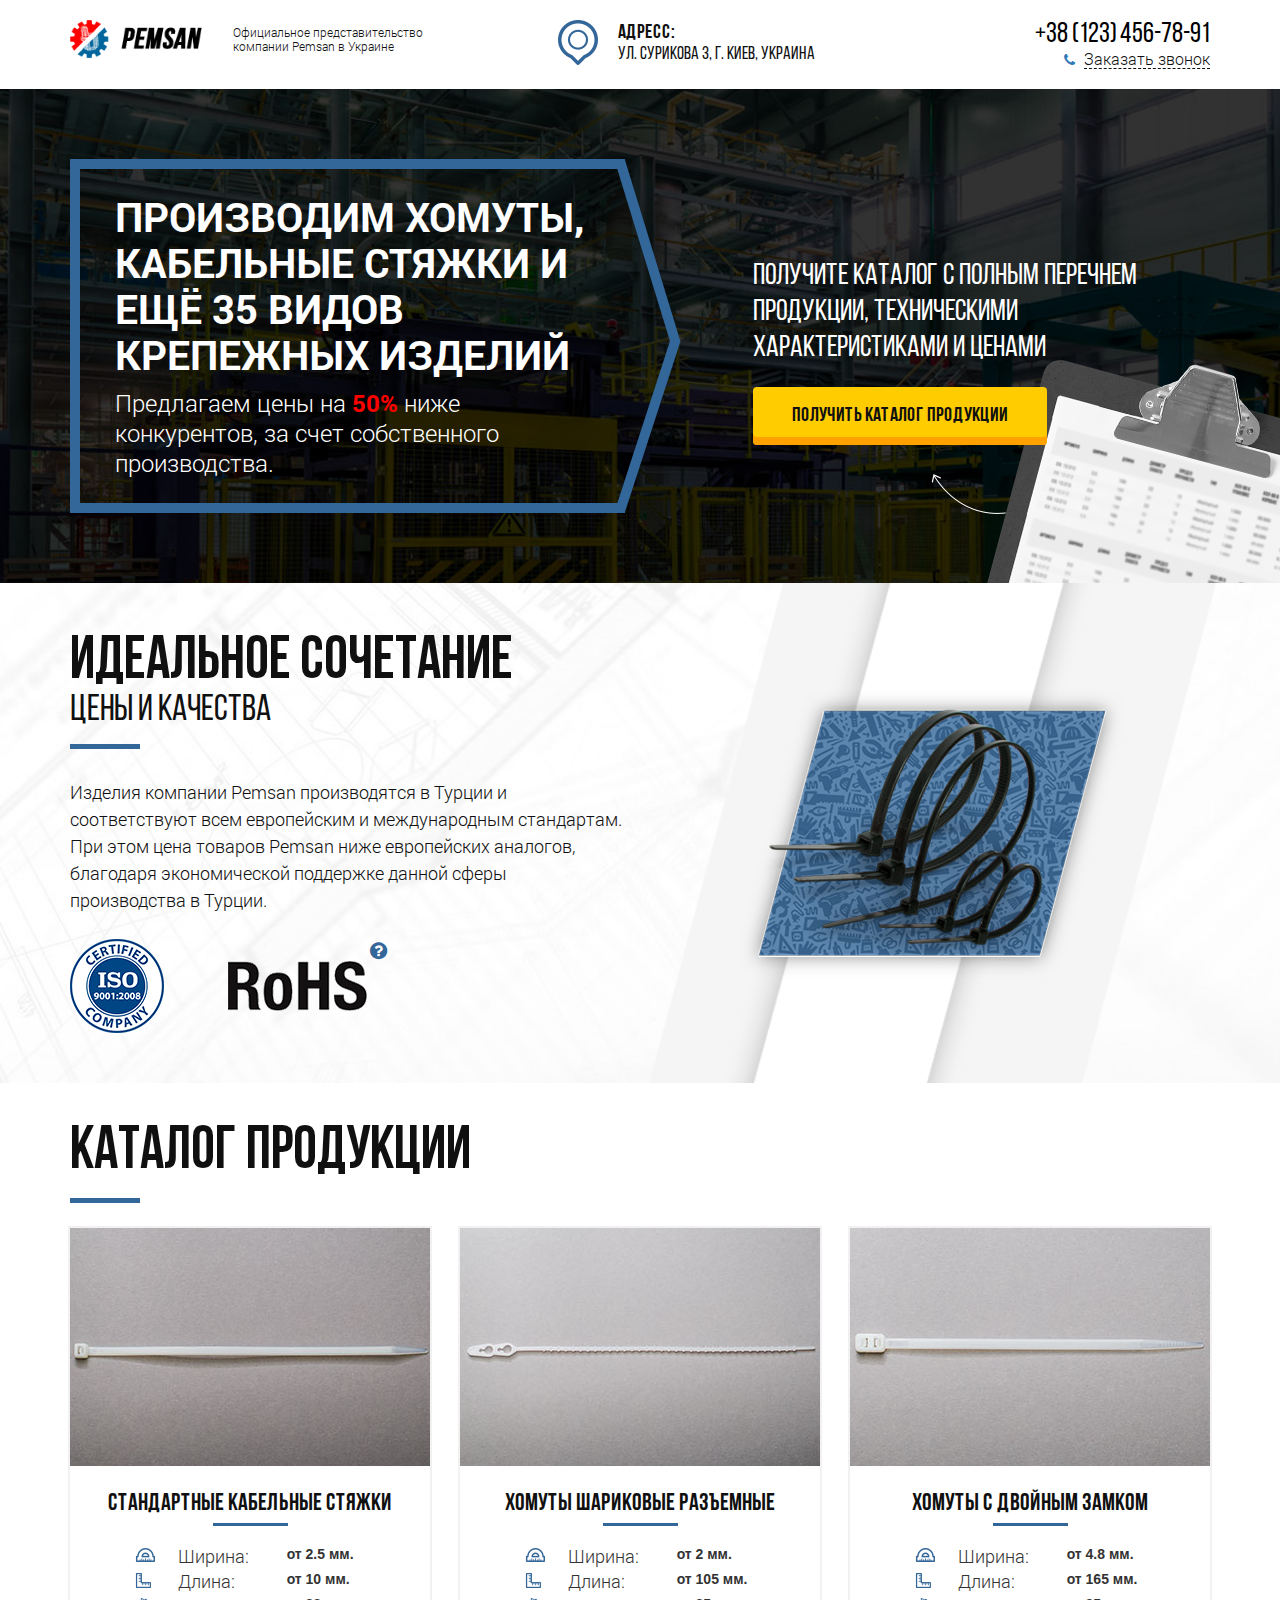
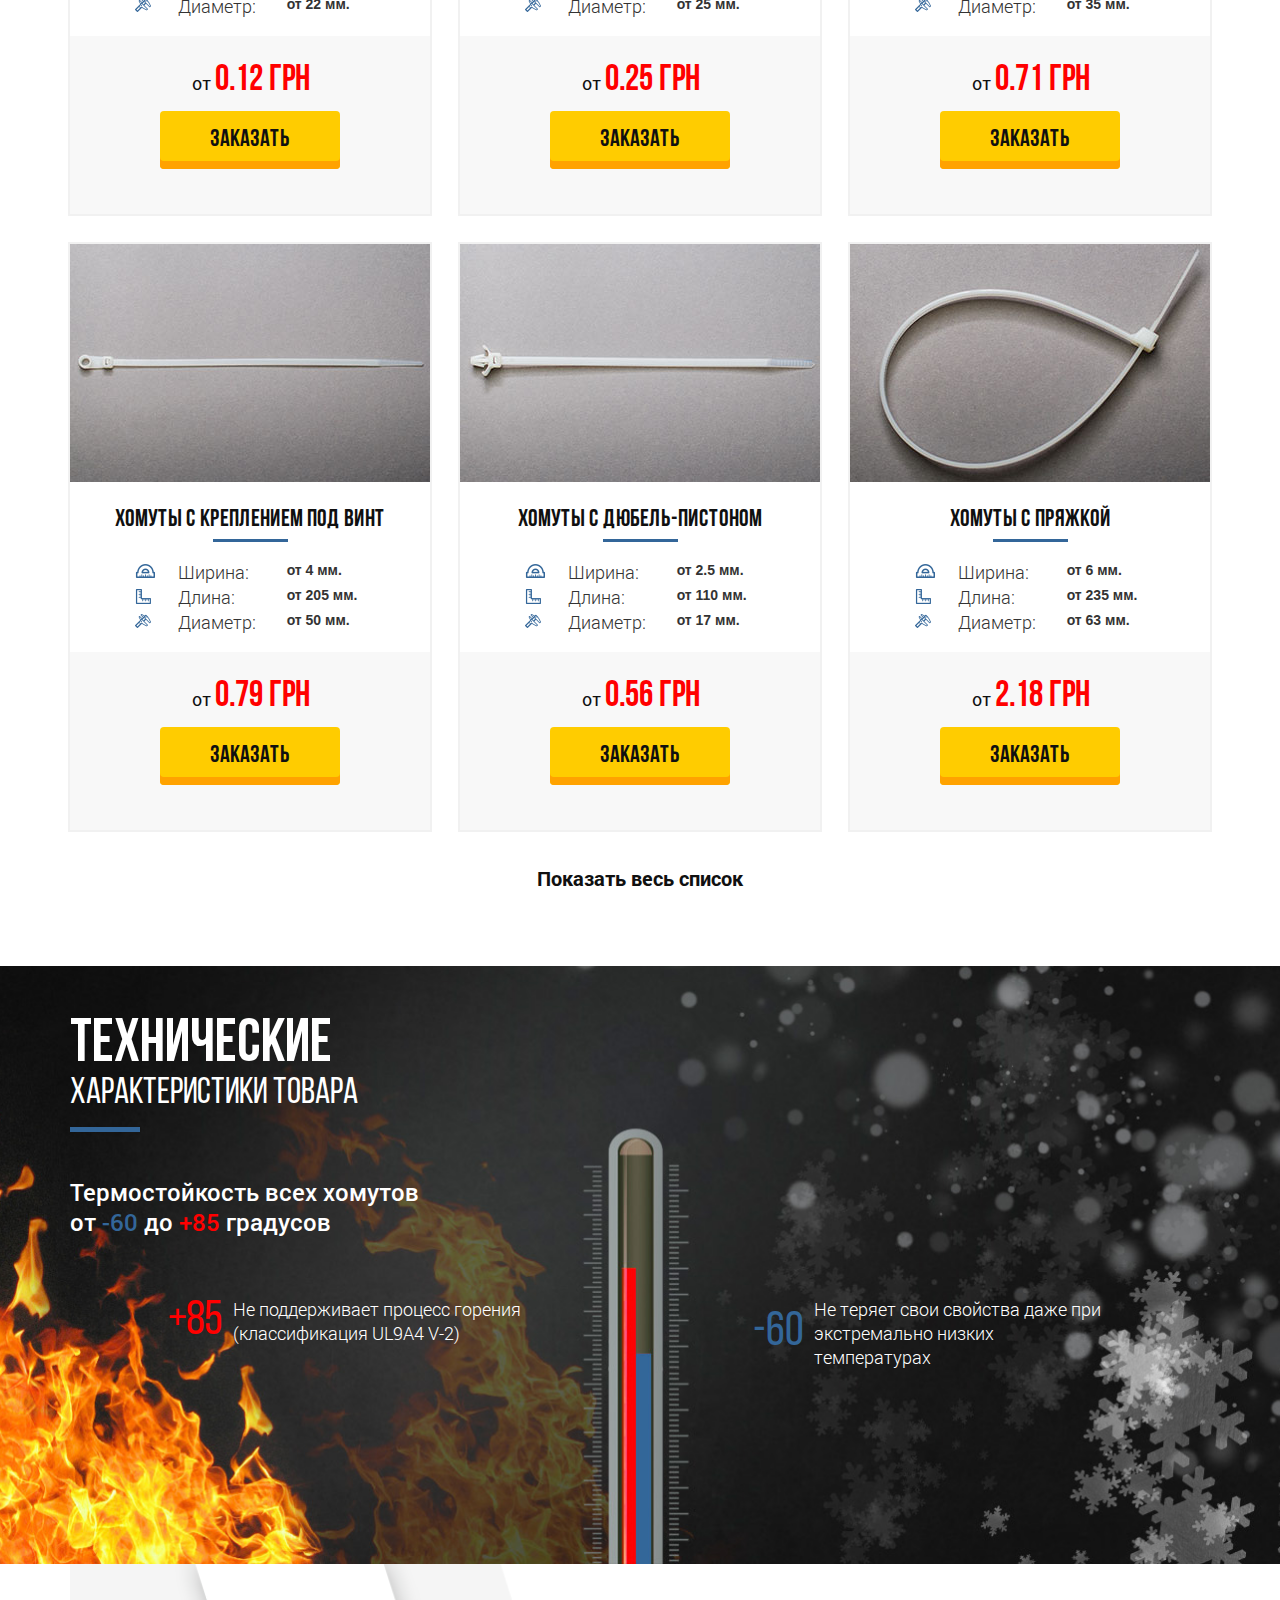
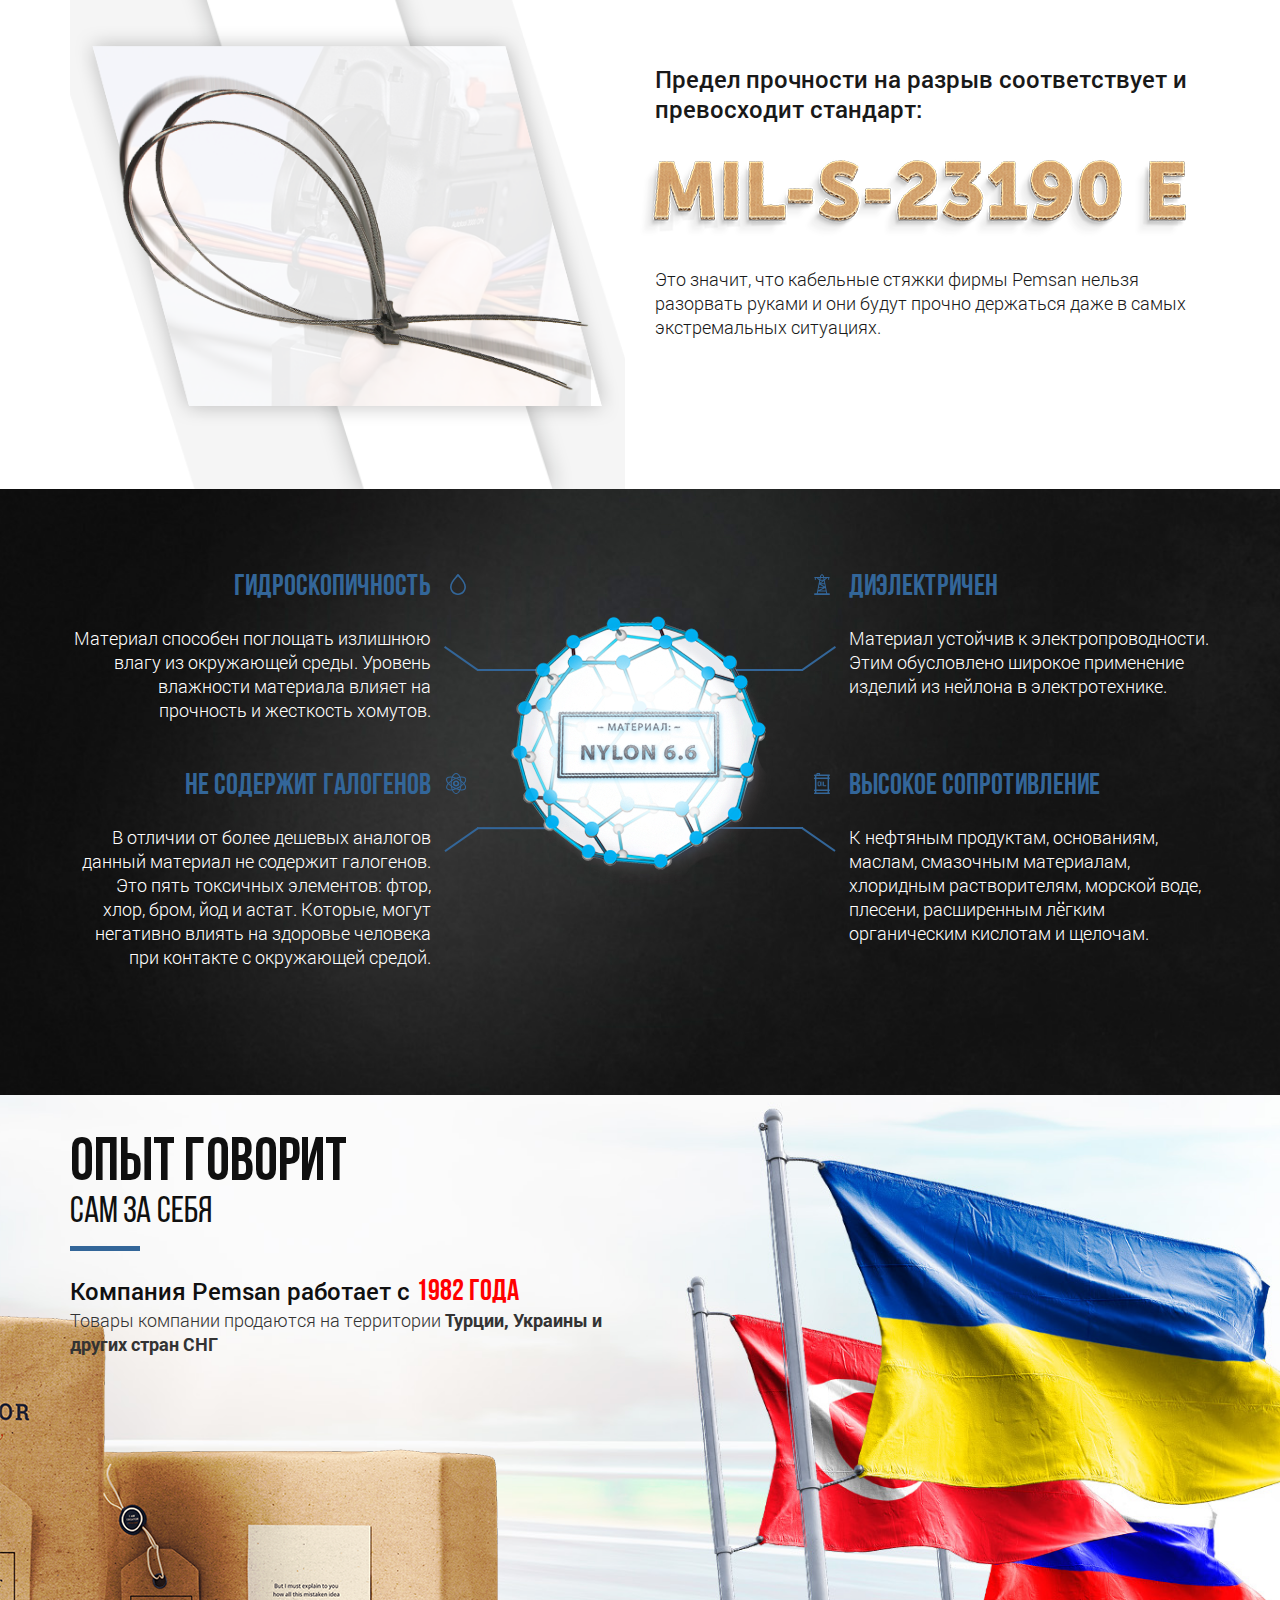
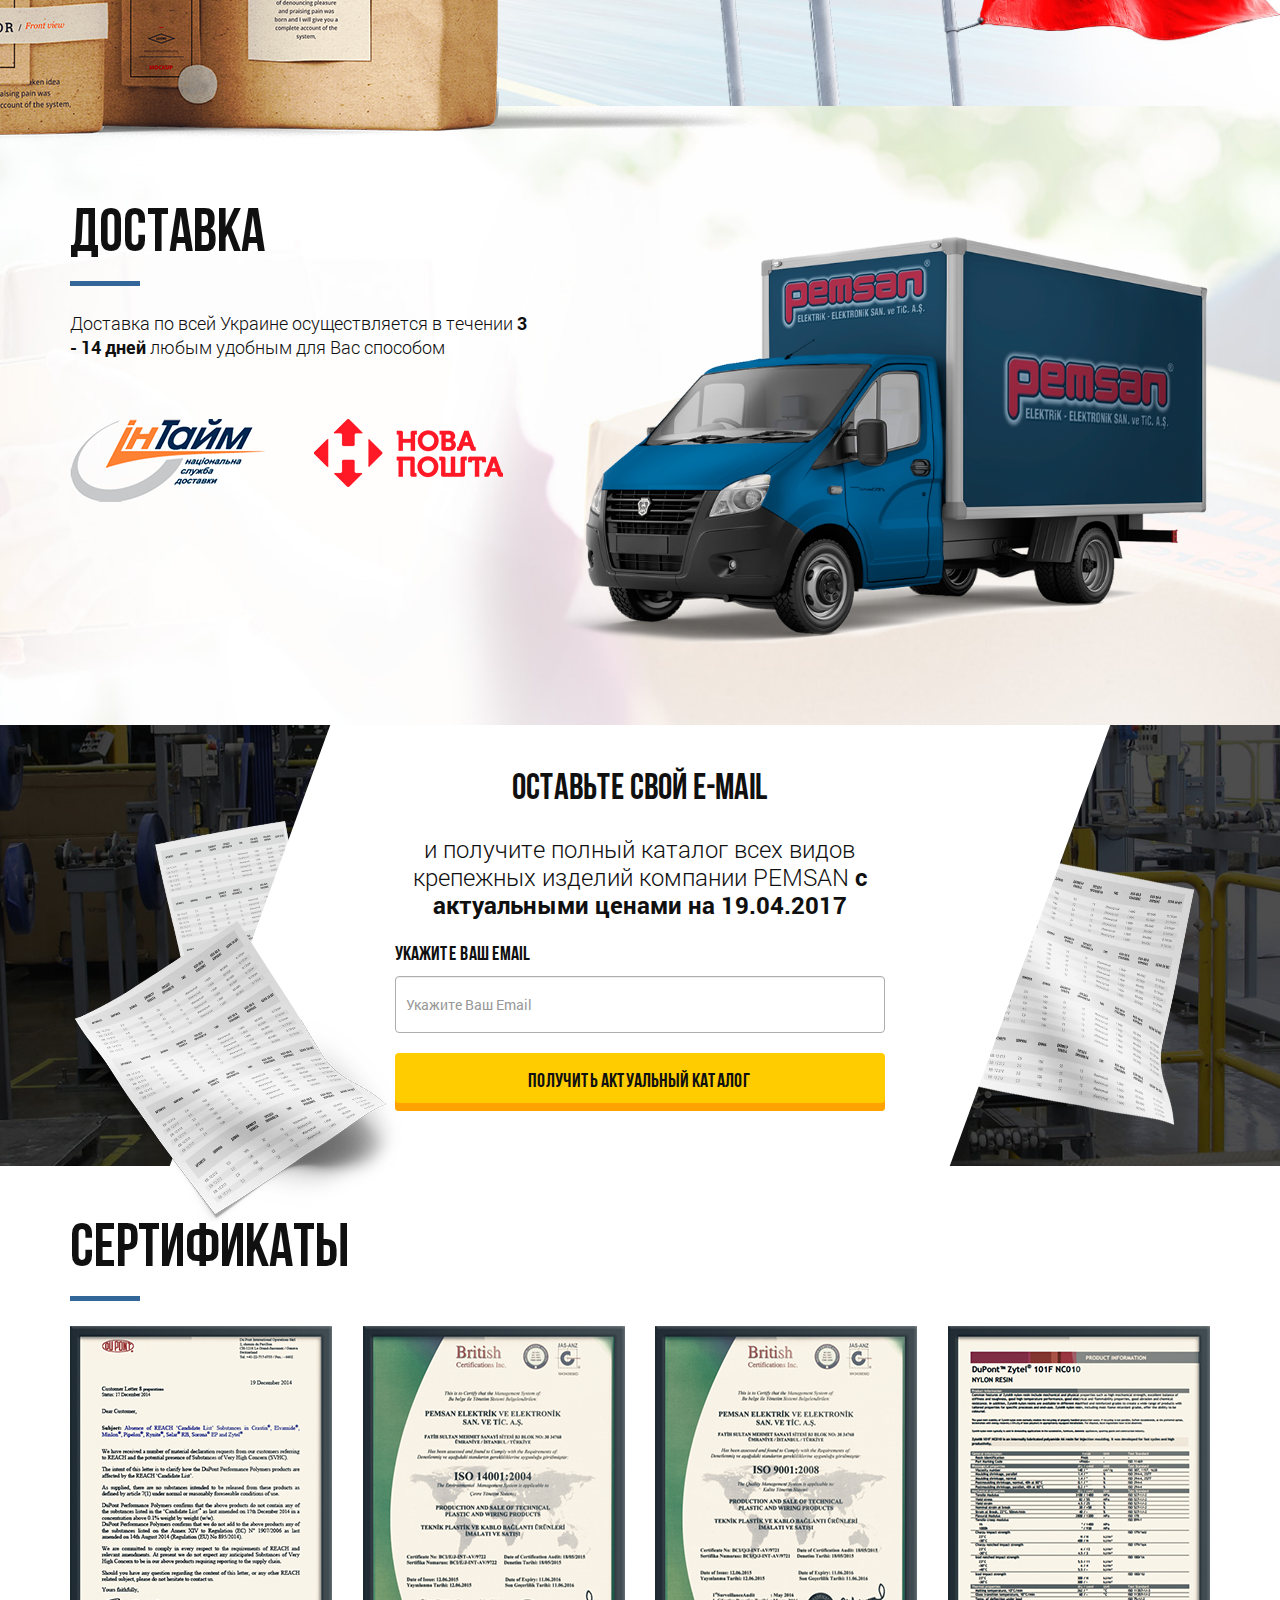
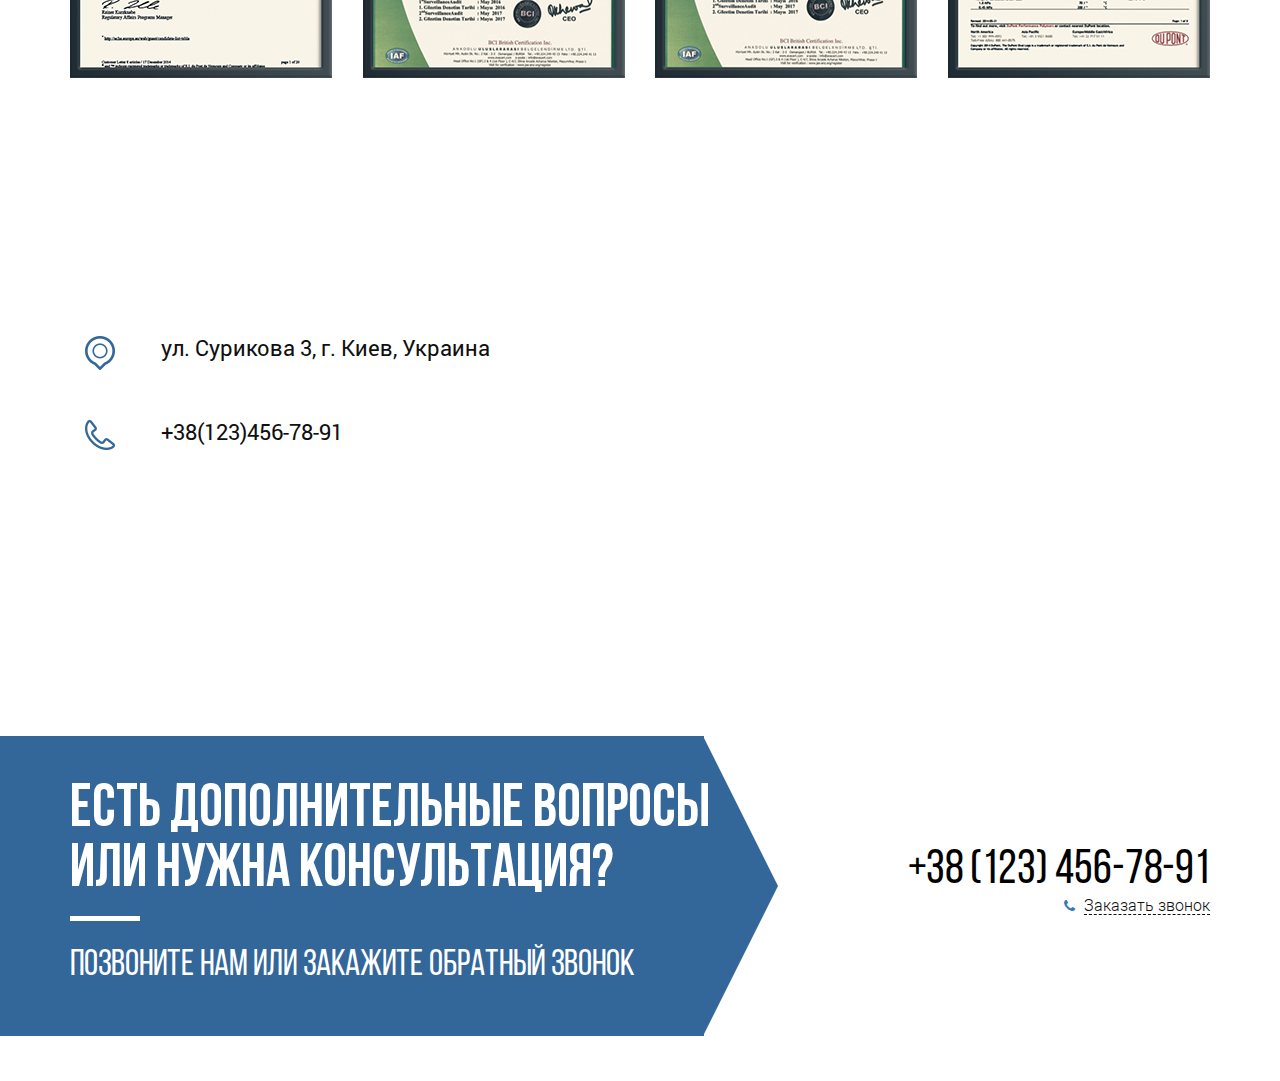
==== app/indexb.html @ 71c38c5b "map section" ====
<!DOCTYPE html>
<html lang="ru" prefix="og: http://ogp.me/ns#">
  <head>
    <title>Главная-б страница</title>
    <meta http-equiv="Content-Type" content="text/html;charset=utf-8"/>
    <!-- Meta SEO - Description, Keywords, Title-->
    <meta name="title" content="Главная-б страница"/>
    <meta name="description" content=""/>
    <meta name="keywords" content=""/>
    <!-- Multilanguage localization-->
    <link rel="alternate" href="/" hreflang="x-default"/>
    <!-- Mobile viewport optimization-->
    <meta name="viewport" content="width=device-width, initial-scale=1"/>
    <meta name="HandheldFriendly" content="true"/>
    <meta name="MobileOptimized" content="320"/>
    <!--[if IEMobile]><meta http-equiv='cleartype' content='on' /><![endif]-->
    <!-- Replace favicon.ico and apple-touch-icon.png-->
    <link rel="shortcut icon" type="image/png" href="img/logo/favicon.png">
    <link rel="apple-touch-icon" type="image/png" href="img/logo/favicon.png">
    <!-- Disables automatic  of possible phone numbers and address in Safari on iOS-->
    <meta name="format-detection" content="telephone=no"/>
    <meta name="format-detection" content="address=no"/>
    <!-- Microformats Open Graph-->
    <meta property="og:title" content="Site name"/>
    <meta property="og:site_name" content="Site name"/>
    <meta property="og:description" content="Описание сайта"/>
    <meta property="og:type" content="website"/>
    <meta property="og:locale" content="ru_RU"/>
    <meta property="og:image" content="/img/logo/microformat.pngmicroformat.png"/>
    <meta property="og:image:type" content="image/png"/>
    <meta property="og:url" content=""/>
    <!-- Microformats Twitter Cards-->
    <meta name="twitter:card" content="summary"/>
    <meta name="twitter:site" content="@flickr"/>
    <meta name="twitter:title" content="My Site"/>
    <meta name="twitter:description" content="My Site is cool"/>
    <meta name="twitter:image" content="/img/logo/microformat.png"/>
    <!-- build:css css/bundle.min.css-->
    <!-- Bootstrap CSS-->
    <link rel="stylesheet" href="css/fonts.css">
    <link rel="stylesheet" href="css/bootstrap.css">
    <!-- Font-Awesome CSS-->
    <link rel="stylesheet" href="css/font-awesome.css">
    <!-- Fancybox CSS-->
    <link rel="stylesheet" href="css/fancybox.css">
    <!-- Custom CSS -->
    <link rel="stylesheet" href="css/style.css">
    <!-- endbuild-->
    <!-- HTML5 Shim and Respond.js IE8 support of HTML5 elements and media queries-->
    <!-- WARNING: Respond.js doesn't work if you view the page via file://--><!--[if lt IE 9]>
<script src="https://oss.maxcdn.com/libs/html5shiv/3.7.2/html5shiv.min.js"></script>
<script src="https://oss.maxcdn.com/libs/respond.js/1.4.2/respond.min.js"></script>
<![endif]-->
  </head>
  <body class="body">
    <div class="wrapper">
      <nav class="navbar">
        <div class="container">
          <div class="row">
            <div class="col-xs-6 col-sm-4 col-md-5 col-lg-4">
              <div class="logo">
                <div class="row">
                  <div class="col-xs-12 col-md-5"><a class="logo__link" href=""> <img class="img-responsive logo__img" src="img/logo/logo.png" alt="Логотип"></a></div>
                  <div class="hidden-xs col-sm-12 col-md-7">    
                    <div class="logo__text">Официальное представительство компании Pemsan в Украине</div>
                  </div>
                </div>
              </div>
            </div>
            <div class="hidden-xs col-sm-4 col-md-4 col-lg-offset-1 text-center">       
              <div class="address">       <i class="ic ic--address"></i>
                <div class="address__info">
                  <div class="address__text">Адресс:</div>
                  <div class="address__subtext">ул. Сурикова 3, г. Киев, Украина</div>
                </div>
              </div>
            </div>
            <div class="col-xs-6 col-sm-3 text-right">
              <div class="contact"><a class="contact__link" href="tel:+381234567891"> 
                  <div class="contact__number">+38 (123) 456-78-91</div></a><a class="contact__btn" data-toggle="modal" data-target="#nav__modal"><i class="contact__icon fa fa-phone"></i>
                  <div class="contact__btn--text">Заказать звонок</div></a>
              </div>
            </div>
          </div>
        </div>
      </nav>
      <header class="header">
        <div class="container">
          <div class="row">
            <div class="col-xs-11 col-sm-6">
              <div class="title">
                <h1 class="title__heading">Производим хомуты, кабельные стяжки и ещё 35 видов крепежных изделий</h1>
                <h2 class="title__subheading">Предлагаем цены на <span class="title__subheading title__subheading--span">50%</span> ниже конкурентов, за счет собственного производства.</h2>
              </div>
            </div>
            <div class="col-xs-12 col-sm-5 col-sm-offset-1">
              <div class="header__form form header__form--b"><i class="ic ic__papka ic--papka-xs visible-xs"></i><i class="ic ic__papka ic--papka-sm hidden-xs"> </i><i class="ic ic__arrow ic--arrow-sm visible-sm"></i><i class="ic ic__arrow ic--arrow-md visible-md visible-lg"> </i>
                <div class="form__title">Получите каталог с полным перечнем продукции, техническими характеристиками и ценами</div>
                <div class="row">
                  <div class="col-xs-12 col-sm-10 col-md-8 text-left">  
                    <button class="btn button button--size" data-toggle="modal" data-target="#b__modal">Получить каталог продукции</button>
                  </div>
                </div>
              </div>
            </div>
          </div>
        </div>
      </header>
      <section class="intro">
        <div class="container">
          <div class="row">
            <div class="col-xs-12 col-sm-6 intro--height">
              <h2 class="heading intro__heading">Идеальное сочетание <span class="heading__span">цены и качества</span></h2>
              <div class="intro__text">Изделия компании Pemsan производятся в Турции и соответствуют всем европейским и международным стандартам. При этом цена товаров Pemsan ниже европейских аналогов, благодаря экономической поддержке данной сферы производства в Турции.</div>
              <div class="intro__group"><i class="ic ic--intro-1"></i>
                <div class="intro__icon"> <i class="ic ic--intro-2"> </i><i class="fa fa-question-circle intro__question"></i>
                  <div class="intro__answer">RoHS (англ. Restriction of Hazardous Substances) — директива, ограничивающая содержание вредных веществ, была принята Европейским союзом в феврале 2003 года</div>
                </div>
              </div>
            </div>
            <div class="col-xs-12 col-sm-6 intro__col intro--height"><img class="intro__img img-responsive" src="img/intro-img.png" alt="Стяжки"></div>
          </div>
        </div>
      </section>
      <section class="catalog">
        <div class="container">
          <div class="row">
            <div class="col-xs-12">
              <h2 class="heading catalog__heading">Каталог продукции</h2>
            </div>
          </div>
          <div class="row">
            <div class="col-xs-12 col-sm-6 col-md-4 catalog__col">
              <div class="product">
                <div class="product__photo"><img class="product__img img-responsive" src="img/product1.jpg" alt="Стандартные кабельные стяжки"></div>
                <div class="text-center product__content">
                  <div class="product__name">Стандартные кабельные стяжки</div>
                  <div class="product__option option">
                    <div class="option__item">
                      <div class="row">
                        <div class="col-xs-10 col-xs-offset-1 col-lg-8 col-lg-offset-2">
                          <div class="row">
                            <div class="col-xs-2"><i class="ic option__icon ic--protractor"></i></div>
                            <div class="col-xs-5">   <span class="option__text">Ширина:</span></div>
                            <div class="col-xs-5"> <b class="option__size">от 2.5 мм.</b></div>
                          </div>
                        </div>
                      </div>
                    </div>
                    <div class="option__item">
                      <div class="row">
                        <div class="col-xs-10 col-xs-offset-1 col-lg-8 col-lg-offset-2">
                          <div class="row">
                            <div class="col-xs-2"><i class="ic option__icon ic--angle"></i></div>
                            <div class="col-xs-5">   <span class="option__text">Длина:</span></div>
                            <div class="col-xs-5"> <b class="option__size">от 10 мм.</b></div>
                          </div>
                        </div>
                      </div>
                    </div>
                    <div class="option__item">
                      <div class="row">
                        <div class="col-xs-10 col-xs-offset-1 col-lg-8 col-lg-offset-2">
                          <div class="row">
                            <div class="col-xs-2"><i class="ic option__icon ic--trammel"></i></div>
                            <div class="col-xs-5">   <span class="option__text">Диаметр:</span></div>
                            <div class="col-xs-5"> <b class="option__size">от 22 мм.</b></div>
                          </div>
                        </div>
                      </div>
                    </div>
                  </div>
                  <div class="product__order">
                    <div class="product__price">от <span class="product__cost product__cost--price">0.12 грн</span></div>
                    <div class="product__btn-group">
                      <button class="btn button product__btn" data-toggle="modal" data-target="#modal__product_1">Заказать</button>
                    </div>
                  </div>
                </div>
              </div>
            </div>
            <div class="col-xs-12 col-sm-6 col-md-4 catalog__col">
              <div class="product">
                <div class="product__photo"><img class="product__img img-responsive" src="img/product2.jpg" alt="ХОМУТЫ ШАРИКОВЫЕ РАЗЪЕМНЫЕ"></div>
                <div class="text-center product__content">
                  <div class="product__name">ХОМУТЫ ШАРИКОВЫЕ РАЗЪЕМНЫЕ</div>
                  <div class="product__option option">
                    <div class="option__item">
                      <div class="row">
                        <div class="col-xs-10 col-xs-offset-1 col-lg-8 col-lg-offset-2">
                          <div class="row">
                            <div class="col-xs-2"><i class="ic option__icon ic--protractor"></i></div>
                            <div class="col-xs-5">   <span class="option__text">Ширина:</span></div>
                            <div class="col-xs-5"> <b class="option__size">от 2 мм.</b></div>
                          </div>
                        </div>
                      </div>
                    </div>
                    <div class="option__item">
                      <div class="row">
                        <div class="col-xs-10 col-xs-offset-1 col-lg-8 col-lg-offset-2">
                          <div class="row">
                            <div class="col-xs-2"><i class="ic option__icon ic--angle"></i></div>
                            <div class="col-xs-5">   <span class="option__text">Длина:</span></div>
                            <div class="col-xs-5"> <b class="option__size">от 105 мм.</b></div>
                          </div>
                        </div>
                      </div>
                    </div>
                    <div class="option__item">
                      <div class="row">
                        <div class="col-xs-10 col-xs-offset-1 col-lg-8 col-lg-offset-2">
                          <div class="row">
                            <div class="col-xs-2"><i class="ic option__icon ic--trammel"></i></div>
                            <div class="col-xs-5">   <span class="option__text">Диаметр:</span></div>
                            <div class="col-xs-5"> <b class="option__size">от 25 мм.</b></div>
                          </div>
                        </div>
                      </div>
                    </div>
                  </div>
                  <div class="product__order">
                    <div class="product__price">от <span class="product__cost product__cost--price">0.25 грн</span></div>
                    <div class="product__btn-group">
                      <button class="btn button product__btn" data-toggle="modal" data-target="#modal__product_2">Заказать</button>
                    </div>
                  </div>
                </div>
              </div>
            </div>
            <div class="col-xs-12 col-sm-6 col-md-4 catalog__col">
              <div class="product">
                <div class="product__photo"><img class="product__img img-responsive" src="img/product3.jpg" alt="Хомуты с двойным замком"></div>
                <div class="text-center product__content">
                  <div class="product__name">Хомуты с двойным замком</div>
                  <div class="product__option option">
                    <div class="option__item">
                      <div class="row">
                        <div class="col-xs-10 col-xs-offset-1 col-lg-8 col-lg-offset-2">
                          <div class="row">
                            <div class="col-xs-2"><i class="ic option__icon ic--protractor"></i></div>
                            <div class="col-xs-5">   <span class="option__text">Ширина:</span></div>
                            <div class="col-xs-5"> <b class="option__size">от 4.8 мм.</b></div>
                          </div>
                        </div>
                      </div>
                    </div>
                    <div class="option__item">
                      <div class="row">
                        <div class="col-xs-10 col-xs-offset-1 col-lg-8 col-lg-offset-2">
                          <div class="row">
                            <div class="col-xs-2"><i class="ic option__icon ic--angle"></i></div>
                            <div class="col-xs-5">   <span class="option__text">Длина:</span></div>
                            <div class="col-xs-5"> <b class="option__size">от 165 мм.</b></div>
                          </div>
                        </div>
                      </div>
                    </div>
                    <div class="option__item">
                      <div class="row">
                        <div class="col-xs-10 col-xs-offset-1 col-lg-8 col-lg-offset-2">
                          <div class="row">
                            <div class="col-xs-2"><i class="ic option__icon ic--trammel"></i></div>
                            <div class="col-xs-5">   <span class="option__text">Диаметр:</span></div>
                            <div class="col-xs-5"> <b class="option__size">от 35 мм.</b></div>
                          </div>
                        </div>
                      </div>
                    </div>
                  </div>
                  <div class="product__order">
                    <div class="product__price">от <span class="product__cost product__cost--price">0.71 грн</span></div>
                    <div class="product__btn-group">
                      <button class="btn button product__btn" data-toggle="modal" data-target="#modal__product_3">Заказать</button>
                    </div>
                  </div>
                </div>
              </div>
            </div>
            <div class="col-xs-12 col-sm-6 col-md-4 catalog__col">
              <div class="product">
                <div class="product__photo"><img class="product__img img-responsive" src="img/product4.jpg" alt="ХОМУТЫ С КРЕПЛЕНИЕМ ПОД ВИНТ"></div>
                <div class="text-center product__content">
                  <div class="product__name">ХОМУТЫ С КРЕПЛЕНИЕМ ПОД ВИНТ</div>
                  <div class="product__option option">
                    <div class="option__item">
                      <div class="row">
                        <div class="col-xs-10 col-xs-offset-1 col-lg-8 col-lg-offset-2">
                          <div class="row">
                            <div class="col-xs-2"><i class="ic option__icon ic--protractor"></i></div>
                            <div class="col-xs-5">   <span class="option__text">Ширина:</span></div>
                            <div class="col-xs-5"> <b class="option__size">от 4 мм.</b></div>
                          </div>
                        </div>
                      </div>
                    </div>
                    <div class="option__item">
                      <div class="row">
                        <div class="col-xs-10 col-xs-offset-1 col-lg-8 col-lg-offset-2">
                          <div class="row">
                            <div class="col-xs-2"><i class="ic option__icon ic--angle"></i></div>
                            <div class="col-xs-5">   <span class="option__text">Длина:</span></div>
                            <div class="col-xs-5"> <b class="option__size">от 205 мм.</b></div>
                          </div>
                        </div>
                      </div>
                    </div>
                    <div class="option__item">
                      <div class="row">
                        <div class="col-xs-10 col-xs-offset-1 col-lg-8 col-lg-offset-2">
                          <div class="row">
                            <div class="col-xs-2"><i class="ic option__icon ic--trammel"></i></div>
                            <div class="col-xs-5">   <span class="option__text">Диаметр:</span></div>
                            <div class="col-xs-5"> <b class="option__size">от 50 мм.</b></div>
                          </div>
                        </div>
                      </div>
                    </div>
                  </div>
                  <div class="product__order">
                    <div class="product__price">от <span class="product__cost product__cost--price">0.79 грн</span></div>
                    <div class="product__btn-group">
                      <button class="btn button product__btn" data-toggle="modal" data-target="#modal__product_4">Заказать</button>
                    </div>
                  </div>
                </div>
              </div>
            </div>
            <div class="col-xs-12 col-sm-6 col-md-4 catalog__col">
              <div class="product">
                <div class="product__photo"><img class="product__img img-responsive" src="img/product5.jpg" alt="ХОМУТЫ С ДЮБЕЛЬ-ПИСТОНОМ"></div>
                <div class="text-center product__content">
                  <div class="product__name">ХОМУТЫ С ДЮБЕЛЬ-ПИСТОНОМ</div>
                  <div class="product__option option">
                    <div class="option__item">
                      <div class="row">
                        <div class="col-xs-10 col-xs-offset-1 col-lg-8 col-lg-offset-2">
                          <div class="row">
                            <div class="col-xs-2"><i class="ic option__icon ic--protractor"></i></div>
                            <div class="col-xs-5">   <span class="option__text">Ширина:</span></div>
                            <div class="col-xs-5"> <b class="option__size">от 2.5 мм.</b></div>
                          </div>
                        </div>
                      </div>
                    </div>
                    <div class="option__item">
                      <div class="row">
                        <div class="col-xs-10 col-xs-offset-1 col-lg-8 col-lg-offset-2">
                          <div class="row">
                            <div class="col-xs-2"><i class="ic option__icon ic--angle"></i></div>
                            <div class="col-xs-5">   <span class="option__text">Длина:</span></div>
                            <div class="col-xs-5"> <b class="option__size">от 110 мм.</b></div>
                          </div>
                        </div>
                      </div>
                    </div>
                    <div class="option__item">
                      <div class="row">
                        <div class="col-xs-10 col-xs-offset-1 col-lg-8 col-lg-offset-2">
                          <div class="row">
                            <div class="col-xs-2"><i class="ic option__icon ic--trammel"></i></div>
                            <div class="col-xs-5">   <span class="option__text">Диаметр:</span></div>
                            <div class="col-xs-5"> <b class="option__size">от 17 мм.</b></div>
                          </div>
                        </div>
                      </div>
                    </div>
                  </div>
                  <div class="product__order">
                    <div class="product__price">от <span class="product__cost product__cost--price">0.56 грн</span></div>
                    <div class="product__btn-group">
                      <button class="btn button product__btn" data-toggle="modal" data-target="#modal__product_5">Заказать</button>
                    </div>
                  </div>
                </div>
              </div>
            </div>
            <div class="col-xs-12 col-sm-6 col-md-4 catalog__col">
              <div class="product">
                <div class="product__photo"><img class="product__img img-responsive" src="img/product6.jpg" alt="ХОМУТЫ С ПРЯЖКОЙ"></div>
                <div class="text-center product__content">
                  <div class="product__name">ХОМУТЫ С ПРЯЖКОЙ</div>
                  <div class="product__option option">
                    <div class="option__item">
                      <div class="row">
                        <div class="col-xs-10 col-xs-offset-1 col-lg-8 col-lg-offset-2">
                          <div class="row">
                            <div class="col-xs-2"><i class="ic option__icon ic--protractor"></i></div>
                            <div class="col-xs-5">   <span class="option__text">Ширина:</span></div>
                            <div class="col-xs-5"> <b class="option__size">от 6 мм.</b></div>
                          </div>
                        </div>
                      </div>
                    </div>
                    <div class="option__item">
                      <div class="row">
                        <div class="col-xs-10 col-xs-offset-1 col-lg-8 col-lg-offset-2">
                          <div class="row">
                            <div class="col-xs-2"><i class="ic option__icon ic--angle"></i></div>
                            <div class="col-xs-5">   <span class="option__text">Длина:</span></div>
                            <div class="col-xs-5"> <b class="option__size">от 235 мм.</b></div>
                          </div>
                        </div>
                      </div>
                    </div>
                    <div class="option__item">
                      <div class="row">
                        <div class="col-xs-10 col-xs-offset-1 col-lg-8 col-lg-offset-2">
                          <div class="row">
                            <div class="col-xs-2"><i class="ic option__icon ic--trammel"></i></div>
                            <div class="col-xs-5">   <span class="option__text">Диаметр:</span></div>
                            <div class="col-xs-5"> <b class="option__size">от 63 мм.</b></div>
                          </div>
                        </div>
                      </div>
                    </div>
                  </div>
                  <div class="product__order">
                    <div class="product__price">от <span class="product__cost product__cost--price">2.18 грн</span></div>
                    <div class="product__btn-group">
                      <button class="btn button product__btn" data-toggle="modal" data-target="#modal__product_6">Заказать</button>
                    </div>
                  </div>
                </div>
              </div>
            </div>
            <div class="col-xs-12 text-center"><a class="btn button__show">Показать весь список</a></div>
            <div class="col-xs-12 col-sm-6 col-md-4 catalog__col">
              <div class="product">
                <div class="product__photo"><img class="product__img img-responsive" src="img/product7.jpg" alt="СТЯЖКА ПЛАСТИКОВАЯ (ТВИСТ)"></div>
                <div class="text-center product__content">
                  <div class="product__name">СТЯЖКА ПЛАСТИКОВАЯ (ТВИСТ)</div>
                  <div class="product__option option">
                    <div class="option__item">
                      <div class="row">
                        <div class="col-xs-10 col-xs-offset-1 col-lg-8 col-lg-offset-2">
                          <div class="row">
                            <div class="col-xs-2"><i class="ic option__icon ic--protractor"></i></div>
                            <div class="col-xs-5">   <span class="option__text">Ширина:</span></div>
                            <div class="col-xs-5"> <b class="option__size">от 8.5 мм.</b></div>
                          </div>
                        </div>
                      </div>
                    </div>
                    <div class="option__item">
                      <div class="row">
                        <div class="col-xs-10 col-xs-offset-1 col-lg-8 col-lg-offset-2">
                          <div class="row">
                            <div class="col-xs-2"><i class="ic option__icon ic--angle"></i></div>
                            <div class="col-xs-5">   <span class="option__text">Длина:</span></div>
                            <div class="col-xs-5"> <b class="option__size">от 21 мм.</b></div>
                          </div>
                        </div>
                      </div>
                    </div>
                    <div class="option__item">
                      <div class="row">
                        <div class="col-xs-10 col-xs-offset-1 col-lg-8 col-lg-offset-2">
                          <div class="row">
                            <div class="col-xs-2"><i class="ic option__icon ic--trammel"></i></div>
                            <div class="col-xs-5">   <span class="option__text">Диаметр:</span></div>
                            <div class="col-xs-5"> <b class="option__size">от 4.5 мм.</b></div>
                          </div>
                        </div>
                      </div>
                    </div>
                  </div>
                  <div class="product__order">
                    <div class="product__price">от <span class="product__cost product__cost--price">0.82 грн</span></div>
                    <div class="product__btn-group">
                      <button class="btn button product__btn" data-toggle="modal" data-target="#modal__product_7">Заказать</button>
                    </div>
                  </div>
                </div>
              </div>
            </div>
            <div class="col-xs-12 col-sm-6 col-md-4 catalog__col">
              <div class="product">
                <div class="product__photo"><img class="product__img img-responsive" src="img/product8.jpg" alt="СТЯЖКА ПЛАСТИКОВАЯ (ТВИСТ)"></div>
                <div class="text-center product__content">
                  <div class="product__name">СТЯЖКА ПЛАСТИКОВАЯ (ТВИСТ)</div>
                  <div class="product__option option">
                    <div class="option__item">
                      <div class="row">
                        <div class="col-xs-10 col-xs-offset-1 col-lg-8 col-lg-offset-2">
                          <div class="row">
                            <div class="col-xs-2"><i class="ic option__icon ic--protractor"></i></div>
                            <div class="col-xs-5">   <span class="option__text">Ширина:</span></div>
                            <div class="col-xs-5"> <b class="option__size">от 28 мм.</b></div>
                          </div>
                        </div>
                      </div>
                    </div>
                    <div class="option__item">
                      <div class="row">
                        <div class="col-xs-10 col-xs-offset-1 col-lg-8 col-lg-offset-2">
                          <div class="row">
                            <div class="col-xs-2"><i class="ic option__icon ic--angle"></i></div>
                            <div class="col-xs-5">   <span class="option__text">Длина:</span></div>
                            <div class="col-xs-5"> <b class="option__size">от 10 мм.</b></div>
                          </div>
                        </div>
                      </div>
                    </div>
                    <div class="option__item">
                      <div class="row">
                        <div class="col-xs-10 col-xs-offset-1 col-lg-8 col-lg-offset-2">
                          <div class="row">
                            <div class="col-xs-2"><i class="ic option__icon ic--trammel"></i></div>
                            <div class="col-xs-5">   <span class="option__text">Диаметр:</span></div>
                            <div class="col-xs-5"> <b class="option__size">от 4.8 мм.</b></div>
                          </div>
                        </div>
                      </div>
                    </div>
                  </div>
                  <div class="product__order">
                    <div class="product__price">от <span class="product__cost product__cost--price">1.71 грн</span></div>
                    <div class="product__btn-group">
                      <button class="btn button product__btn" data-toggle="modal" data-target="#modal__product_8">Заказать</button>
                    </div>
                  </div>
                </div>
              </div>
            </div>
            <div class="col-xs-12 col-sm-6 col-md-4 catalog__col">
              <div class="product">
                <div class="product__photo"><img class="product__img img-responsive" src="img/product9.jpg" alt="ДЕРЖАТЕЛЬ ХОМУТОВ"></div>
                <div class="text-center product__content">
                  <div class="product__name">ДЕРЖАТЕЛЬ ХОМУТОВ</div>
                  <div class="product__option option">
                    <div class="option__item">
                      <div class="row">
                        <div class="col-xs-10 col-xs-offset-1 col-lg-8 col-lg-offset-2">
                          <div class="row">
                            <div class="col-xs-2"><i class="ic option__icon ic--protractor"></i></div>
                            <div class="col-xs-5">   <span class="option__text">Ширина:</span></div>
                            <div class="col-xs-5"> <b class="option__size">от 9.6 мм.</b></div>
                          </div>
                        </div>
                      </div>
                    </div>
                    <div class="option__item">
                      <div class="row">
                        <div class="col-xs-10 col-xs-offset-1 col-lg-8 col-lg-offset-2">
                          <div class="row">
                            <div class="col-xs-2"><i class="ic option__icon ic--angle"></i></div>
                            <div class="col-xs-5">   <span class="option__text">Длина:</span></div>
                            <div class="col-xs-5"> <b class="option__size">от 42.8 мм.</b></div>
                          </div>
                        </div>
                      </div>
                    </div>
                    <div class="option__item">
                      <div class="row">
                        <div class="col-xs-10 col-xs-offset-1 col-lg-8 col-lg-offset-2">
                          <div class="row">
                            <div class="col-xs-2"><i class="ic option__icon ic--trammel"></i></div>
                            <div class="col-xs-5">   <span class="option__text">Диаметр:</span></div>
                            <div class="col-xs-5"> <b class="option__size">от 22 мм.</b></div>
                          </div>
                        </div>
                      </div>
                    </div>
                  </div>
                  <div class="product__order">
                    <div class="product__price">от <span class="product__cost product__cost--price">0.65 грн</span></div>
                    <div class="product__btn-group">
                      <button class="btn button product__btn" data-toggle="modal" data-target="#modal__product_9">Заказать</button>
                    </div>
                  </div>
                </div>
              </div>
            </div>
            <div class="col-xs-12 col-sm-6 col-md-4 catalog__col">
              <div class="product">
                <div class="product__photo"><img class="product__img img-responsive" src="img/product10.jpg" alt="ДЕРЖАТЕЛЬ С ДЮБЕЛЬ-ПИСТОНОМ"></div>
                <div class="text-center product__content">
                  <div class="product__name">ДЕРЖАТЕЛЬ С ДЮБЕЛЬ-ПИСТОНОМ</div>
                  <div class="product__option option">
                    <div class="option__item">
                      <div class="row">
                        <div class="col-xs-10 col-xs-offset-1 col-lg-8 col-lg-offset-2">
                          <div class="row">
                            <div class="col-xs-2"><i class="ic option__icon ic--protractor"></i></div>
                            <div class="col-xs-5">   <span class="option__text">Ширина:</span></div>
                            <div class="col-xs-5"> <b class="option__size">от 15.2 мм.</b></div>
                          </div>
                        </div>
                      </div>
                    </div>
                    <div class="option__item">
                      <div class="row">
                        <div class="col-xs-10 col-xs-offset-1 col-lg-8 col-lg-offset-2">
                          <div class="row">
                            <div class="col-xs-2"><i class="ic option__icon ic--angle"></i></div>
                            <div class="col-xs-5">   <span class="option__text">Длина:</span></div>
                            <div class="col-xs-5"> <b class="option__size">от 20 мм.</b></div>
                          </div>
                        </div>
                      </div>
                    </div>
                    <div class="option__item">
                      <div class="row">
                        <div class="col-xs-10 col-xs-offset-1 col-lg-8 col-lg-offset-2">
                          <div class="row">
                            <div class="col-xs-2"><i class="ic option__icon ic--trammel"></i></div>
                            <div class="col-xs-5">   <span class="option__text">Диаметр:</span></div>
                            <div class="col-xs-5"> <b class="option__size">от 22 мм.</b></div>
                          </div>
                        </div>
                      </div>
                    </div>
                  </div>
                  <div class="product__order">
                    <div class="product__price">от <span class="product__cost product__cost--price">0.74 грн</span></div>
                    <div class="product__btn-group">
                      <button class="btn button product__btn" data-toggle="modal" data-target="#modal__product_10">Заказать</button>
                    </div>
                  </div>
                </div>
              </div>
            </div>
            <div class="col-xs-12 col-sm-6 col-md-4 catalog__col">
              <div class="product">
                <div class="product__photo"><img class="product__img img-responsive" src="img/product11.jpg" alt="ДЮБЕЛЬ-ПИСТОНЫ ПОД СТЯЖКИ"></div>
                <div class="text-center product__content">
                  <div class="product__name">ДЮБЕЛЬ-ПИСТОНЫ ПОД СТЯЖКИ</div>
                  <div class="product__option option">
                    <div class="option__item">
                      <div class="row">
                        <div class="col-xs-10 col-xs-offset-1 col-lg-8 col-lg-offset-2">
                          <div class="row">
                            <div class="col-xs-2"><i class="ic option__icon ic--protractor"></i></div>
                            <div class="col-xs-5">   <span class="option__text">Ширина:</span></div>
                            <div class="col-xs-5"> <b class="option__size">от 17.8 мм.</b></div>
                          </div>
                        </div>
                      </div>
                    </div>
                    <div class="option__item">
                      <div class="row">
                        <div class="col-xs-10 col-xs-offset-1 col-lg-8 col-lg-offset-2">
                          <div class="row">
                            <div class="col-xs-2"><i class="ic option__icon ic--angle"></i></div>
                            <div class="col-xs-5">   <span class="option__text">Длина:</span></div>
                            <div class="col-xs-5"> <b class="option__size">от 16.3 мм.</b></div>
                          </div>
                        </div>
                      </div>
                    </div>
                    <div class="option__item">
                      <div class="row">
                        <div class="col-xs-10 col-xs-offset-1 col-lg-8 col-lg-offset-2">
                          <div class="row">
                            <div class="col-xs-2"><i class="ic option__icon ic--trammel"></i></div>
                            <div class="col-xs-5">   <span class="option__text">Диаметр:</span></div>
                            <div class="col-xs-5"> <b class="option__size">от 4.8 мм.</b></div>
                          </div>
                        </div>
                      </div>
                    </div>
                  </div>
                  <div class="product__order">
                    <div class="product__price">от <span class="product__cost product__cost--price">0.74 грн</span></div>
                    <div class="product__btn-group">
                      <button class="btn button product__btn" data-toggle="modal" data-target="#modal__product_11">Заказать</button>
                    </div>
                  </div>
                </div>
              </div>
            </div>
            <div class="col-xs-12 col-sm-6 col-md-4 catalog__col">
              <div class="product">
                <div class="product__photo"><img class="product__img img-responsive" src="img/product12.jpg" alt="ДЕРЖАТЕЛЬ МОНТАЖНОЙ ПЛАТЫ"></div>
                <div class="text-center product__content">
                  <div class="product__name">ДЕРЖАТЕЛЬ МОНТАЖНОЙ ПЛАТЫ</div>
                  <div class="product__option option">
                    <div class="option__item">
                      <div class="row">
                        <div class="col-xs-10 col-xs-offset-1 col-lg-8 col-lg-offset-2">
                          <div class="row">
                            <div class="col-xs-2"><i class="ic option__icon ic--protractor"></i></div>
                            <div class="col-xs-5">   <span class="option__text">Ширина:</span></div>
                            <div class="col-xs-5"> <b class="option__size">от 15 мм.</b></div>
                          </div>
                        </div>
                      </div>
                    </div>
                    <div class="option__item">
                      <div class="row">
                        <div class="col-xs-10 col-xs-offset-1 col-lg-8 col-lg-offset-2">
                          <div class="row">
                            <div class="col-xs-2"><i class="ic option__icon ic--angle"></i></div>
                            <div class="col-xs-5">   <span class="option__text">Длина:</span></div>
                            <div class="col-xs-5"> <b class="option__size">от 24.5 мм.</b></div>
                          </div>
                        </div>
                      </div>
                    </div>
                    <div class="option__item">
                      <div class="row">
                        <div class="col-xs-10 col-xs-offset-1 col-lg-8 col-lg-offset-2">
                          <div class="row">
                            <div class="col-xs-2"><i class="ic option__icon ic--trammel"></i></div>
                            <div class="col-xs-5">   <span class="option__text">Диаметр:</span></div>
                            <div class="col-xs-5"> <b class="option__size">от 4 мм.</b></div>
                          </div>
                        </div>
                      </div>
                    </div>
                  </div>
                  <div class="product__order">
                    <div class="product__price">от <span class="product__cost product__cost--price">1.06 грн</span></div>
                    <div class="product__btn-group">
                      <button class="btn button product__btn" data-toggle="modal" data-target="#modal__product_12">Заказать</button>
                    </div>
                  </div>
                </div>
              </div>
            </div>
            <div class="col-xs-12 col-sm-6 col-md-4 catalog__col">
              <div class="product">
                <div class="product__photo"><img class="product__img img-responsive" src="img/product13.jpg" alt="ПЛОЩАДКИ ДЛЯ КРЕПЛЕНИЯ СТЯЖЕК"></div>
                <div class="text-center product__content">
                  <div class="product__name">ПЛОЩАДКИ ДЛЯ КРЕПЛЕНИЯ СТЯЖЕК</div>
                  <div class="product__option option">
                    <div class="option__item">
                      <div class="row">
                        <div class="col-xs-10 col-xs-offset-1 col-lg-8 col-lg-offset-2">
                          <div class="row">
                            <div class="col-xs-2"><i class="ic option__icon ic--protractor"></i></div>
                            <div class="col-xs-5">   <span class="option__text">Ширина:</span></div>
                            <div class="col-xs-5"> <b class="option__size">от 20 мм.</b></div>
                          </div>
                        </div>
                      </div>
                    </div>
                    <div class="option__item">
                      <div class="row">
                        <div class="col-xs-10 col-xs-offset-1 col-lg-8 col-lg-offset-2">
                          <div class="row">
                            <div class="col-xs-2"><i class="ic option__icon ic--angle"></i></div>
                            <div class="col-xs-5">   <span class="option__text">Длина:</span></div>
                            <div class="col-xs-5"> <b class="option__size">от 20 мм.</b></div>
                          </div>
                        </div>
                      </div>
                    </div>
                    <div class="option__item">
                      <div class="row">
                        <div class="col-xs-10 col-xs-offset-1 col-lg-8 col-lg-offset-2">
                          <div class="row">
                            <div class="col-xs-2"><i class="ic option__icon ic--trammel"></i></div>
                            <div class="col-xs-5">   <span class="option__text">Диаметр:</span></div>
                            <div class="col-xs-5"> <b class="option__size">от 3.2 мм.</b></div>
                          </div>
                        </div>
                      </div>
                    </div>
                  </div>
                  <div class="product__order">
                    <div class="product__price">от <span class="product__cost product__cost--price">0.76 грн</span></div>
                    <div class="product__btn-group">
                      <button class="btn button product__btn" data-toggle="modal" data-target="#modal__product_13">Заказать</button>
                    </div>
                  </div>
                </div>
              </div>
            </div>
            <div class="col-xs-12 col-sm-6 col-md-4 catalog__col">
              <div class="product">
                <div class="product__photo"><img class="product__img img-responsive" src="img/product14.jpg" alt="ПЛОЩАДКИ МОНТАЖНЫЕ С КЛИПСАМИ"></div>
                <div class="text-center product__content">
                  <div class="product__name">ПЛОЩАДКИ МОНТАЖНЫЕ С КЛИПСАМИ</div>
                  <div class="product__option option">
                    <div class="option__item">
                      <div class="row">
                        <div class="col-xs-10 col-xs-offset-1 col-lg-8 col-lg-offset-2">
                          <div class="row">
                            <div class="col-xs-2"><i class="ic option__icon ic--protractor"></i></div>
                            <div class="col-xs-5">   <span class="option__text">Ширина:</span></div>
                            <div class="col-xs-5"> <b class="option__size">от 20 мм.</b></div>
                          </div>
                        </div>
                      </div>
                    </div>
                    <div class="option__item">
                      <div class="row">
                        <div class="col-xs-10 col-xs-offset-1 col-lg-8 col-lg-offset-2">
                          <div class="row">
                            <div class="col-xs-2"><i class="ic option__icon ic--angle"></i></div>
                            <div class="col-xs-5">   <span class="option__text">Длина:</span></div>
                            <div class="col-xs-5"> <b class="option__size">от 15 мм.</b></div>
                          </div>
                        </div>
                      </div>
                    </div>
                    <div class="option__item">
                      <div class="row">
                        <div class="col-xs-10 col-xs-offset-1 col-lg-8 col-lg-offset-2">
                          <div class="row">
                            <div class="col-xs-2"><i class="ic option__icon ic--trammel"></i></div>
                            <div class="col-xs-5">   <span class="option__text">Диаметр:</span></div>
                            <div class="col-xs-5"> <b class="option__size">от 5 мм.</b></div>
                          </div>
                        </div>
                      </div>
                    </div>
                  </div>
                  <div class="product__order">
                    <div class="product__price">от <span class="product__cost product__cost--price">0.88 грн</span></div>
                    <div class="product__btn-group">
                      <button class="btn button product__btn" data-toggle="modal" data-target="#modal__product_14">Заказать</button>
                    </div>
                  </div>
                </div>
              </div>
            </div>
            <div class="col-xs-12 col-sm-6 col-md-4 catalog__col">
              <div class="product">
                <div class="product__photo"><img class="product__img img-responsive" src="img/product15.jpg" alt="ПЛОЩАДКИ ПОД ВИНТ ДЛЯ СТЯЖЕК"></div>
                <div class="text-center product__content">
                  <div class="product__name">ПЛОЩАДКИ ПОД ВИНТ ДЛЯ СТЯЖЕК</div>
                  <div class="product__option option">
                    <div class="option__item">
                      <div class="row">
                        <div class="col-xs-10 col-xs-offset-1 col-lg-8 col-lg-offset-2">
                          <div class="row">
                            <div class="col-xs-2"><i class="ic option__icon ic--protractor"></i></div>
                            <div class="col-xs-5">   <span class="option__text">Ширина:</span></div>
                            <div class="col-xs-5"> <b class="option__size">от 10 мм.</b></div>
                          </div>
                        </div>
                      </div>
                    </div>
                    <div class="option__item">
                      <div class="row">
                        <div class="col-xs-10 col-xs-offset-1 col-lg-8 col-lg-offset-2">
                          <div class="row">
                            <div class="col-xs-2"><i class="ic option__icon ic--angle"></i></div>
                            <div class="col-xs-5">   <span class="option__text">Длина:</span></div>
                            <div class="col-xs-5"> <b class="option__size">от 17 мм.</b></div>
                          </div>
                        </div>
                      </div>
                    </div>
                    <div class="option__item">
                      <div class="row">
                        <div class="col-xs-10 col-xs-offset-1 col-lg-8 col-lg-offset-2">
                          <div class="row">
                            <div class="col-xs-2"><i class="ic option__icon ic--trammel"></i></div>
                            <div class="col-xs-5">   <span class="option__text">Диаметр:</span></div>
                            <div class="col-xs-5"> <b class="option__size">от 3.7 мм.</b></div>
                          </div>
                        </div>
                      </div>
                    </div>
                  </div>
                  <div class="product__order">
                    <div class="product__price">от <span class="product__cost product__cost--price">0.59 грн</span></div>
                    <div class="product__btn-group">
                      <button class="btn button product__btn" data-toggle="modal" data-target="#modal__product_15">Заказать</button>
                    </div>
                  </div>
                </div>
              </div>
            </div>
            <div class="col-xs-12 col-sm-6 col-md-4 catalog__col">
              <div class="product">
                <div class="product__photo"><img class="product__img img-responsive" src="img/product16.jpg" alt="КАБЕЛЬНЫЕ ЗАЖИМЫ"></div>
                <div class="text-center product__content">
                  <div class="product__name">КАБЕЛЬНЫЕ ЗАЖИМЫ</div>
                  <div class="product__option option">
                    <div class="option__item">
                      <div class="row">
                        <div class="col-xs-10 col-xs-offset-1 col-lg-8 col-lg-offset-2">
                          <div class="row">
                            <div class="col-xs-2"><i class="ic option__icon ic--protractor"></i></div>
                            <div class="col-xs-5">   <span class="option__text">Ширина:</span></div>
                            <div class="col-xs-5"> <b class="option__size">от 10 мм.</b></div>
                          </div>
                        </div>
                      </div>
                    </div>
                    <div class="option__item">
                      <div class="row">
                        <div class="col-xs-10 col-xs-offset-1 col-lg-8 col-lg-offset-2">
                          <div class="row">
                            <div class="col-xs-2"><i class="ic option__icon ic--angle"></i></div>
                            <div class="col-xs-5">   <span class="option__text">Длина:</span></div>
                            <div class="col-xs-5"> <b class="option__size">от 20.8 мм.</b></div>
                          </div>
                        </div>
                      </div>
                    </div>
                    <div class="option__item">
                      <div class="row">
                        <div class="col-xs-10 col-xs-offset-1 col-lg-8 col-lg-offset-2">
                          <div class="row">
                            <div class="col-xs-2"><i class="ic option__icon ic--trammel"></i></div>
                            <div class="col-xs-5">   <span class="option__text">Диаметр:</span></div>
                            <div class="col-xs-5"> <b class="option__size">от 1.3 мм.</b></div>
                          </div>
                        </div>
                      </div>
                    </div>
                  </div>
                  <div class="product__order">
                    <div class="product__price">от <span class="product__cost product__cost--price">0.62 грн</span></div>
                    <div class="product__btn-group">
                      <button class="btn button product__btn" data-toggle="modal" data-target="#modal__product_16">Заказать</button>
                    </div>
                  </div>
                </div>
              </div>
            </div>
            <div class="col-xs-12 col-sm-6 col-md-4 catalog__col">
              <div class="product">
                <div class="product__photo"><img class="product__img img-responsive" src="img/product17.jpg" alt="КРЫШКИ ДЛЯ ВИНТОВ И ШАЙБЫ"></div>
                <div class="text-center product__content">
                  <div class="product__name">КРЫШКИ ДЛЯ ВИНТОВ И ШАЙБЫ</div>
                  <div class="product__option option">
                    <div class="option__item">
                      <div class="row">
                        <div class="col-xs-10 col-xs-offset-1 col-lg-8 col-lg-offset-2">
                          <div class="row">
                            <div class="col-xs-2"><i class="ic option__icon ic--protractor"></i></div>
                            <div class="col-xs-5">   <span class="option__text">Ширина:</span></div>
                            <div class="col-xs-5"> <b class="option__size">от 12 мм.</b></div>
                          </div>
                        </div>
                      </div>
                    </div>
                    <div class="option__item">
                      <div class="row">
                        <div class="col-xs-10 col-xs-offset-1 col-lg-8 col-lg-offset-2">
                          <div class="row">
                            <div class="col-xs-2"><i class="ic option__icon ic--angle"></i></div>
                            <div class="col-xs-5">   <span class="option__text">Длина:</span></div>
                            <div class="col-xs-5"> <b class="option__size">от 3.2 мм.</b></div>
                          </div>
                        </div>
                      </div>
                    </div>
                    <div class="option__item">
                      <div class="row">
                        <div class="col-xs-10 col-xs-offset-1 col-lg-8 col-lg-offset-2">
                          <div class="row">
                            <div class="col-xs-2"><i class="ic option__icon ic--trammel"></i></div>
                            <div class="col-xs-5">   <span class="option__text">Диаметр:</span></div>
                            <div class="col-xs-5"> <b class="option__size">от 9.5 мм.</b></div>
                          </div>
                        </div>
                      </div>
                    </div>
                  </div>
                  <div class="product__order">
                    <div class="product__price">от <span class="product__cost product__cost--price">0.56 грн</span></div>
                    <div class="product__btn-group">
                      <button class="btn button product__btn" data-toggle="modal" data-target="#modal__product_17">Заказать</button>
                    </div>
                  </div>
                </div>
              </div>
            </div>
            <div class="col-xs-12 col-sm-6 col-md-4 catalog__col">
              <div class="product">
                <div class="product__photo"><img class="product__img img-responsive" src="img/product18.jpg" alt="ПЛАСТИКОВЫЕ КОЛПАЧКИ"></div>
                <div class="text-center product__content">
                  <div class="product__name">ПЛАСТИКОВЫЕ КОЛПАЧКИ</div>
                  <div class="product__option option">
                    <div class="option__item">
                      <div class="row">
                        <div class="col-xs-10 col-xs-offset-1 col-lg-8 col-lg-offset-2">
                          <div class="row">
                            <div class="col-xs-2"><i class="ic option__icon ic--protractor"></i></div>
                            <div class="col-xs-5">   <span class="option__text">Ширина:</span></div>
                            <div class="col-xs-5"> <b class="option__size">от 0.8 мм.</b></div>
                          </div>
                        </div>
                      </div>
                    </div>
                    <div class="option__item">
                      <div class="row">
                        <div class="col-xs-10 col-xs-offset-1 col-lg-8 col-lg-offset-2">
                          <div class="row">
                            <div class="col-xs-2"><i class="ic option__icon ic--angle"></i></div>
                            <div class="col-xs-5">   <span class="option__text">Длина:</span></div>
                            <div class="col-xs-5"> <b class="option__size">от 4.2 мм.</b></div>
                          </div>
                        </div>
                      </div>
                    </div>
                    <div class="option__item">
                      <div class="row">
                        <div class="col-xs-10 col-xs-offset-1 col-lg-8 col-lg-offset-2">
                          <div class="row">
                            <div class="col-xs-2"><i class="ic option__icon ic--trammel"></i></div>
                            <div class="col-xs-5">   <span class="option__text">Диаметр:</span></div>
                            <div class="col-xs-5"> <b class="option__size">от 13.9 мм.</b></div>
                          </div>
                        </div>
                      </div>
                    </div>
                  </div>
                  <div class="product__order">
                    <div class="product__price">от <span class="product__cost product__cost--price">0.56 грн</span></div>
                    <div class="product__btn-group">
                      <button class="btn button product__btn" data-toggle="modal" data-target="#modal__product_18">Заказать</button>
                    </div>
                  </div>
                </div>
              </div>
            </div>
            <div class="col-xs-12 col-sm-6 col-md-4 catalog__col">
              <div class="product">
                <div class="product__photo"><img class="product__img img-responsive" src="img/product19.jpg" alt="КАБЕЛЬНЫЕ МАРКЕРЫ"></div>
                <div class="text-center product__content">
                  <div class="product__name">КАБЕЛЬНЫЕ МАРКЕРЫ</div>
                  <div class="product__option option">
                    <div class="option__item">
                      <div class="row">
                        <div class="col-xs-10 col-xs-offset-1 col-lg-8 col-lg-offset-2">
                          <div class="row">
                            <div class="col-xs-2"><i class="ic option__icon ic--protractor"></i></div>
                            <div class="col-xs-5">   <span class="option__text">Ширина:</span></div>
                            <div class="col-xs-5"> <b class="option__size">от 10 мм.</b></div>
                          </div>
                        </div>
                      </div>
                    </div>
                    <div class="option__item">
                      <div class="row">
                        <div class="col-xs-10 col-xs-offset-1 col-lg-8 col-lg-offset-2">
                          <div class="row">
                            <div class="col-xs-2"><i class="ic option__icon ic--angle"></i></div>
                            <div class="col-xs-5">   <span class="option__text">Длина:</span></div>
                            <div class="col-xs-5"> <b class="option__size">от 35 мм.</b></div>
                          </div>
                        </div>
                      </div>
                    </div>
                    <div class="option__item">
                      <div class="row">
                        <div class="col-xs-10 col-xs-offset-1 col-lg-8 col-lg-offset-2">
                          <div class="row">
                            <div class="col-xs-2"><i class="ic option__icon ic--trammel"></i></div>
                            <div class="col-xs-5">   <span class="option__text">Диаметр:</span></div>
                            <div class="col-xs-5"> <b class="option__size">от 8 мм.</b></div>
                          </div>
                        </div>
                      </div>
                    </div>
                  </div>
                  <div class="product__order">
                    <div class="product__price">от <span class="product__cost product__cost--price">2.41 грн</span></div>
                    <div class="product__btn-group">
                      <button class="btn button product__btn" data-toggle="modal" data-target="#modal__product_19">Заказать</button>
                    </div>
                  </div>
                </div>
              </div>
            </div>
            <div class="col-xs-12 col-sm-6 col-md-4 catalog__col">
              <div class="product">
                <div class="product__photo"><img class="product__img img-responsive" src="img/product20.jpg" alt="КЛЕЙКИЙ ДЕРЖАТЕЛЬ ЭТИКЕТКИ"></div>
                <div class="text-center product__content">
                  <div class="product__name">КЛЕЙКИЙ ДЕРЖАТЕЛЬ ЭТИКЕТКИ</div>
                  <div class="product__option option">
                    <div class="option__item">
                      <div class="row">
                        <div class="col-xs-10 col-xs-offset-1 col-lg-8 col-lg-offset-2">
                          <div class="row">
                            <div class="col-xs-2"><i class="ic option__icon ic--protractor"></i></div>
                            <div class="col-xs-5">   <span class="option__text">Ширина:</span></div>
                            <div class="col-xs-5"> <b class="option__size">от 17 мм.</b></div>
                          </div>
                        </div>
                      </div>
                    </div>
                    <div class="option__item">
                      <div class="row">
                        <div class="col-xs-10 col-xs-offset-1 col-lg-8 col-lg-offset-2">
                          <div class="row">
                            <div class="col-xs-2"><i class="ic option__icon ic--angle"></i></div>
                            <div class="col-xs-5">   <span class="option__text">Длина:</span></div>
                            <div class="col-xs-5"> <b class="option__size">от 30 мм.</b></div>
                          </div>
                        </div>
                      </div>
                    </div>
                    <div class="option__item">
                      <div class="row">
                        <div class="col-xs-10 col-xs-offset-1 col-lg-8 col-lg-offset-2">
                          <div class="row">
                            <div class="col-xs-2"><i class="ic option__icon ic--trammel"></i></div>
                            <div class="col-xs-5">   <span class="option__text">Диаметр:</span></div>
                            <div class="col-xs-5"> <b class="option__size">от 14.4 мм.</b></div>
                          </div>
                        </div>
                      </div>
                    </div>
                  </div>
                  <div class="product__order">
                    <div class="product__price">от <span class="product__cost product__cost--price">2.76 грн</span></div>
                    <div class="product__btn-group">
                      <button class="btn button product__btn" data-toggle="modal" data-target="#modal__product_20">Заказать</button>
                    </div>
                  </div>
                </div>
              </div>
            </div>
            <div class="col-xs-12 col-sm-6 col-md-4 catalog__col">
              <div class="product">
                <div class="product__photo"><img class="product__img img-responsive" src="img/product21.jpg" alt="ДЕРЖАТЕЛЬ МАРКИРОВКИ"></div>
                <div class="text-center product__content">
                  <div class="product__name">ДЕРЖАТЕЛЬ МАРКИРОВКИ</div>
                  <div class="product__option option">
                    <div class="option__item">
                      <div class="row">
                        <div class="col-xs-10 col-xs-offset-1 col-lg-8 col-lg-offset-2">
                          <div class="row">
                            <div class="col-xs-2"><i class="ic option__icon ic--protractor"></i></div>
                            <div class="col-xs-5">   <span class="option__text">Ширина:</span></div>
                            <div class="col-xs-5"> <b class="option__size">от 40 мм.</b></div>
                          </div>
                        </div>
                      </div>
                    </div>
                    <div class="option__item">
                      <div class="row">
                        <div class="col-xs-10 col-xs-offset-1 col-lg-8 col-lg-offset-2">
                          <div class="row">
                            <div class="col-xs-2"><i class="ic option__icon ic--angle"></i></div>
                            <div class="col-xs-5">   <span class="option__text">Длина:</span></div>
                            <div class="col-xs-5"> <b class="option__size">от 30 мм.</b></div>
                          </div>
                        </div>
                      </div>
                    </div>
                    <div class="option__item">
                      <div class="row">
                        <div class="col-xs-10 col-xs-offset-1 col-lg-8 col-lg-offset-2">
                          <div class="row">
                            <div class="col-xs-2"><i class="ic option__icon ic--trammel"></i></div>
                            <div class="col-xs-5">   <span class="option__text">Диаметр:</span></div>
                            <div class="col-xs-5"> <b class="option__size">от 26 мм.</b></div>
                          </div>
                        </div>
                      </div>
                    </div>
                  </div>
                  <div class="product__order">
                    <div class="product__price">от <span class="product__cost product__cost--price">5.00 грн</span></div>
                    <div class="product__btn-group">
                      <button class="btn button product__btn" data-toggle="modal" data-target="#modal__product_21">Заказать</button>
                    </div>
                  </div>
                </div>
              </div>
            </div>
          </div>
        </div>
      </section>
      <section class="properties">
        <div class="container">
          <div class="row">
            <div class="col-xs-12 col-sm-6">
              <h2 class="heading properties__heading heading--white">Технические <span class="heading__span">характеристики товара</span></h2>
            </div>
          </div>
          <div class="row">
            <div class="col-xs-12 col-sm-4">
              <h3 class="properties__title">Термостойкость всех хомутов<br> от <span class="properties__span properties__span--blue">-60</span> до <span class="properties__span properties__span--red">+85</span> градусов</h3>
            </div>
          </div>
          <div class="row"> 
            <div class="col-xs-12 col-sm-4 col-lg-4 col-sm-pull-1 properties__col">
              <div class="properties__point properties__point--blue">-60</div>
              <div class="properties__text">Не теряет свои свойства даже при экстремально низких температурах</div>
            </div>
            <div class="col-xs-12 col-sm-4 col-sm-offset-1 col-lg-4">
              <div class="properties__point properties__point--red">+85</div>
              <div class="properties__text">Не поддерживает процесс горения (классификация UL9A4 V-2)</div>
            </div>
          </div>
        </div>
      </section>
      <div class="endurance">
        <div class="container">
          <div class="row">
            <div class="col-xs-12 col-sm-6 endurance__column endurance__height">
              <div class="endurance__heading">Предел прочности на разрыв соответствует и превосходит стандарт:</div><img class="img-responsive endurance__img" src="img/endurancetext.png" alt="Стандарт">
              <div class="endurance__text">Это значит, что кабельные стяжки фирмы Pemsan нельзя разорвать руками и они будут прочно держаться даже в самых экстремальных ситуациях.</div>
            </div>
            <div class="col-xs-12 col-sm-6 endurance__height">
              <div class="endurance__col"><img class="endurance__image img-responsive" src="img/endurance-img.png" alt="Стяжки"></div>
            </div>
          </div>
        </div>
      </div>
      <div class="advantages">
        <div class="container advantages__container">
          <div class="row">
            <div class="advantages__image"><img class="img-responsive hidden-lg" src="img/nylon.png" alt="Нейлон"><img class="img-responsive visible-lg" src="img/nylon-lg.png" alt="Нейлон"></div>
            <div class="col-xs-12 col-sm-4 advantages__col advantages__col--left">
              <div class="advantages__box">
                <div class="advantages__heading"><i class="ic advantages__icon ic--drop"></i>Гидроскопичность
                </div>
                <p class="advantages__text">Материал способен поглощать излишнюю влагу из окружающей среды. Уровень влажности материала влияет на прочность и жесткость хомутов.</p>
              </div>
            </div>
            <div class="col-xs-12 col-sm-4 advantages__col advantages__col--right">
              <div class="advantages__box">
                <div class="advantages__heading"><i class="ic advantages__icon ic--tower"></i>Диэлектричен
                </div>
                <p class="advantages__text">Материал устойчив к электропроводности. Этим обусловлено широкое применение изделий из нейлона в электротехнике.</p>
              </div>
            </div>
            <div class="col-xs-12 col-sm-4 advantages__col advantages__col--left">
              <div class="advantages__box">
                <div class="advantages__heading"><i class="ic advantages__icon ic--atom"></i>Не содержит галогенов
                </div>
                <p class="advantages__text">В отличии от более дешевых аналогов данный материал не содержит галогенов. Это пять токсичных элементов: фтор, хлор, бром, йод и астат. Которые, могут негативно влиять на здоровье человека при контакте с окружающей средой.</p>
              </div>
            </div>
            <div class="col-xs-12 col-sm-4 advantages__col advantages__col--right">
              <div class="advantages__box">
                <div class="advantages__heading"><i class="ic advantages__icon ic--resist"></i>Высокое сопротивление 
                </div>
                <p class="advantages__text">К нефтяным продуктам, основаниям, маслам, смазочным материалам, хлоридным растворителям, морской воде, плесени, расширенным лёгким органическим кислотам и щелочам.</p>
              </div>
            </div>
          </div>
        </div>
      </div>
      <div class="experience"><i class="hidden-xs hidden-sm ic ic--box experience__icon"></i>
        <div class="container">
          <div class="row">
            <div class="col-xs-12">
              <div class="heading experience__heading">Опыт говорит <span class="heading__span">сам за себя</span></div>
            </div>
            <div class="col-xs-7 col-sm-6">
              <div class="experience__text">Компания Pemsan работает с <span class="experience__span">1982 ГОДА</span></div>
              <div class="experience__subtext">Товары компании продаются на территории <b>Турции, Украины и других стран СНГ</b></div>
            </div>
          </div>
        </div>
      </div>
      <div class="delivery">
        <div class="container">
          <div class="row">
            <div class="col-xs-12 col-sm-5">
              <div class="heading delivery__heading">Доставка</div>
              <div class="delivery__text">Доставка по всей Украине осуществляется в течении <b>3 - 14 дней</b> любым удобным для Вас способом</div>
              <div class="delivery__group">
                <div class="row">
                  <div class="col-sm-12 col-md-6"><i class="ic ic--intime"></i></div>
                  <div class="col-sm-12 col-md-6">   <i class="ic ic--nova"> </i></div>
                </div>
              </div>
            </div>
            <div class="col-xs-12 col-sm-7 text-center"><img class="img-responsive delivery__img" src="img/deliveryimg.png" alt="Газель"></div>
          </div>
        </div>
      </div>
      <div class="contactus">
        <div class="container contactus__container"><i class="ic ic--a4_1 hidden-xs contactus__icon"></i><i class="ic ic--a4_2 hidden-xs contactus__icon"></i><i class="ic ic--a4_3 hidden-xs contactus__icon"> </i>
          <div class="row">
            <div class="col-xs-12 col-sm-8 col-sm-offset-2 contactus__col">
              <div class="row">
                <div class="col-xs-12 col-sm-8 col-sm-offset-2">
                  <div class="contactus__form form">
                    <div class="form__heading">Оставьте свой E-Mail</div>
                    <div class="form__text">и получите полный каталог всех видов крепежных изделий компании PEMSAN <b>с актуальными ценами на 19.04.2017</b></div>
                    <form class="contactForm modal__form" method="post" action="./mail/mail.php">
                      <div class="row">
                        <div class="col-xs-12">
                          <div class="row">
                            <div class="form-group col-xs-12">
                              <div class="input__heading input__heading--dark">Укажите Ваш Email</div>
                              <input class="form-control form__input form__input--dark form__email" aria-invalid="false" placeholder="Укажите Ваш Email" required data-validation-required-message="Заполните поле корректно." name="email" type="email">
                            </div>
                          </div>
                        </div>
                      </div>
                      <div class="row">       
                        <div class="col-xs-12 text-left">  
                          <button class="btn button button--size" name="form[Контакт]" type="submit" data-loading-text="&lt;i class='fa fa-circle-o-notch fa-spin'&gt;&lt;/i&gt; Файл отправляется...">Получить актуальный каталог</button>
                        </div>
                      </div>
                    </form>
                  </div>
                </div>
              </div>
            </div>
          </div>
        </div>
      </div>
      <div class="sertificate">
        <div class="container">
          <div class="row">
            <div class="col-xs-12">
              <div class="heading sertificate__heading">Сертификаты</div>
            </div>
            <div class="col-xs-6 col-sm-3">
              <div class="sertificate__item"><a class="sertificate__link fancyimage" data-fancybox-group="group1" href="img/sertificate1big.png">
                  <div class="sertificate__hover">
                    <div class="sertificate__bg"></div><i class="fa fa-search-plus sertificate__icon" aria-hidden="true"></i>
                  </div><img class="img-responsive" src="img/sertificate1.png" alt="приставка фото"></a></div>
            </div>
            <div class="col-xs-6 col-sm-3">
              <div class="sertificate__item"><a class="sertificate__link fancyimage" data-fancybox-group="group1" href="img/sertificate2big.png">
                  <div class="sertificate__hover">
                    <div class="sertificate__bg"></div><i class="fa fa-search-plus sertificate__icon" aria-hidden="true"></i>
                  </div><img class="img-responsive" src="img/sertificate2.png" alt="приставка фото"></a></div>
            </div>
            <div class="col-xs-6 col-sm-3">
              <div class="sertificate__item"><a class="sertificate__link fancyimage" data-fancybox-group="group1" href="img/sertificate3big.png">
                  <div class="sertificate__hover">
                    <div class="sertificate__bg"></div><i class="fa fa-search-plus sertificate__icon" aria-hidden="true"></i>
                  </div><img class="img-responsive" src="img/sertificate3.png" alt="приставка фото"></a></div>
            </div>
            <div class="col-xs-6 col-sm-3">
              <div class="sertificate__item"><a class="sertificate__link fancyimage" data-fancybox-group="group1" href="img/sertificate4big.png">
                  <div class="sertificate__hover">
                    <div class="sertificate__bg"></div><i class="fa fa-search-plus sertificate__icon" aria-hidden="true"></i>
                  </div><img class="img-responsive" src="img/sertificate4.png" alt="приставка фото"></a></div>
            </div>
          </div>
        </div>
      </div>
      <div class="map">
        <iframe class="map__iframe" src="https://www.google.com/maps/embed?pb=!1m18!1m12!1m3!1d2541.344555262705!2d30.475717214910308!3d50.43468249638321!2m3!1f0!2f0!3f0!3m2!1i1024!2i768!4f13.1!3m3!1m2!1s0x40d4ce959f668c33%3A0x3ee1549da2c6652e!2z0LLRg9C70LjRhtGPINCh0YPRgNC40LrQvtCy0LAsIDMsINCa0LjRl9Cy!5e0!3m2!1sru!2sua!4v1494596727045" frameborder="0" style="border:0;" allowfullscreen></iframe>
        <div class="container">
          <div class="row">
            <div class="col-xs-9 col-sm-6 col-md-5">
              <div class="map__box">
                <div class="map__address">
                  <div class="row">
                    <div class="col-xs-3 col-sm-2"><i class="ic map__icon ic--map1"></i></div>
                    <div class="col-xs-9 col-sm-10">
                      <div class="map__text">ул. Сурикова 3, г. Киев, Украина</div>
                    </div>
                  </div>
                </div>
                <div class="map__number">
                  <div class="row">
                    <div class="col-xs-3 col-sm-2"><i class="ic map__icon ic--map2"></i></div>
                    <div class="col-xs-9 col-sm-10">
                      <div class="map__text" href="tel:+381234567891">+38(123)456-78-91</div>
                    </div>
                  </div>
                </div>
              </div>
            </div>
          </div>
        </div>
      </div>
    </div>
    <div class="footer">
      <div class="footer__bg"></div>
      <div class="container">
        <div class="row">
          <div class="col-xs-12 col-sm-7 footer__column">
            <div class="heading footer__heading">есть дополнительные вопросы или нужна консультация?</div>
            <div class="footer__text">Позвоните нам или закажите обратный звонок</div>
          </div>
          <div class="col-xs-12 col-sm-5 footer__col">
            <div class="contact footer__contact"><a class="contact__link" href="tel:+381234567891"> 
                <div class="contact__number contact__number--big">+38 (123) 456-78-91</div></a><a class="contact__btn" data-toggle="modal" data-target="#nav__modal"><i class="contact__icon fa fa-phone"></i>
                <div class="contact__btn--text">Заказать звонок</div></a></div>
          </div>
        </div>
      </div>
    </div>
    <div class="modal fade" id="nav__modal" tabindex="-1" role="dialog" aria-hidden="true">
      <div class="modal-dialog modal__small">
        <div class="modal-content modal__content">
          <button class="close modal__close" type="button" data-dismiss="modal" aria-hidden="true"><i class="fa fa-times" aria-hidden="true"></i></button>
          <div class="modal__head">
            <p class="modal__heading">Заказать обратный звонок</p>
          </div>
          <form class="contactForm modal__form" method="post" action="./mail/mail.php">
            <div class="row">
              <div class="col-xs-10 col-xs-offset-1 col-sm-8 col-sm-offset-2">
                <div class="row">
                  <div class="form-group col-xs-12">
                    <div class="input__heading input__heading--dark">Укажите Ваше Имя</div>
                    <input class="form-control form__input form__input--dark form__name" aria-invalid="false" placeholder="Укажите Ваше Имя" required name="name" type="text">
                  </div>
                  <div class="form-group col-xs-12">
                    <div class="input__heading input__heading--dark">Укажите Ваш Телефон</div>
                    <input class="form-control form__input form__input--dark form__phone" aria-invalid="false" placeholder="+38(___)___-__-__" required name="phone" type="tel">
                  </div>
                  <div class="col-xs-12">   
                    <div class="text-center">
                      <button class="btn button button--size" name="form[навбар]" type="submit" data-loading-text="&lt;i class='fa fa-circle-o-notch fa-spin'&gt;&lt;/i&gt; Файл отправляется...">ПЕРЕЗВОНИТЕ МНЕ</button>
                      <p class="modal__subtext"> <i class="fa fa-lock" aria-hidden="true"></i>Гарантируем полную конфиденциальность ваших данных</p>
                    </div>
                  </div>
                </div>
              </div>
            </div>
          </form>
        </div>
      </div>
    </div>
    <div class="modal fade" id="b__modal" tabindex="-1" role="dialog" aria-hidden="true">
      <div class="modal-dialog modal__small">
        <div class="modal-content modal__content"><i class="hidden-xs ic ic__b-modal ic--b_modal_l"></i><i class="hidden-xs ic ic__b-modal ic--b_modal_r"> </i>
          <button class="close modal__close" type="button" data-dismiss="modal" aria-hidden="true"><i class="fa fa-times" aria-hidden="true"></i></button>
          <div class="modal__head">
            <p class="modal__heading">Укажите ваш email и вам на почту придет письмо с полным каталогом продукции</p>
          </div>
          <form class="contactForm modal__form" method="post" action="./mail/mail.php">
            <div class="row">
              <div class="col-xs-10 col-xs-offset-1 col-sm-8 col-sm-offset-2">
                <div class="row">
                  <div class="form-group col-xs-12">
                    <div class="input__heading input__heading--dark">Укажите Ваш E-mail</div>
                    <input class="form-control form__input form__input--dark form__name" aria-invalid="false" placeholder="Укажите Ваш E-mail" required name="email" type="email">
                  </div>
                  <div class="col-xs-12">   
                    <div class="text-center">
                      <button class="btn button button--size" name="form[навбар]" type="submit" data-loading-text="&lt;i class='fa fa-circle-o-notch fa-spin'&gt;&lt;/i&gt; Файл отправляется...">ПЕРЕЗВОНИТЕ МНЕ</button>
                      <p class="modal__subtext"> <i class="fa fa-lock" aria-hidden="true"></i>Гарантируем полную конфиденциальность ваших данных                    </p>
                    </div>
                  </div>
                </div>
              </div>
            </div>
          </form>
        </div>
      </div>
    </div>
    <div class="modal fade" tabindex="-1" role="dialog" id="modal__product_1">
      <div class="modal-dialog modal-lg" role="document">
        <div class="modal-content">
          <button class="close modal__close" type="button" data-dismiss="modal" aria-hidden="true"><i class="fa fa-times" aria-hidden="true"></i></button>
          <div class="modal-body modal__body">
            <h2 class="heading heading--product-320 modal__head-name">Стандартные кабельные стяжки</h2>
            <div class="modal__photo"><img class="img-responsive modal__img" src="img/product-modal1-1.jpg" alt="Стандартные кабельные стяжки"></div>
            <form class="contactForm modal__form" method="post" action="./mail/mail.php">
              <div class="table-responsive">
                <table class="table table-striped">
                  <thead class="table__head">
                    <tr class="table__head-row"><i class="fa fa-check visible-lg table__icon table__icon--1" aria-hidden="true"></i><i class="fa fa-check visible-lg table__icon table__icon--2" aria-hidden="true"></i><i class="fa fa-check visible-lg table__icon table__icon--3" aria-hidden="true"></i>
                      <th class="table__heading"></th>
                      <th class="table__heading">Артикул</th>
                      <th class="table__heading">Ширина (мм)</th>
                      <th class="table__heading">Длина (мм)</th>
                      <th class="table__heading">Макс. Диаметр охвата (мм)</th>
                      <th class="table__heading">Мин. Предел прочности (кг)</th>
                      <th class="table__heading">Тип</th>
                      <th class="table__heading">Кол-во в упаковке</th>
                      <th class="table__heading">Кол-во в коробке</th>
                      <th class="table__heading">Цена за шт</th>
                    </tr>
                  </thead>
                  <tbody>
                    <tr class="table__row">
                      <td class="table__data" scope="row"> 
                        <div class="table__radio-group radio-btn">
                          <input class="table__radio-input" id="product-1_1" type="checkbox" name="product_article[EB.02.202]">
                          <label class="table__radio-label table__radio-label--check" for="product-1_1" tabindex="0"><span class="table__radio-icon"></span></label>
                        </div>
                      </td>
                      <td class="table__data">EB.02.202</td>
                      <td class="table__data">2,5</td>
                      <td class="table__data">100</td>
                      <td class="table__data">22</td>
                      <td class="table__data">12</td>
                      <td class="table__data">Изогнутый</td>
                      <td class="table__data">1.000</td>
                      <td class="table__data">80.000</td>
                      <td class="table__data">0,12 грн</td>
                    </tr>
                    <tr class="table__row">
                      <td class="table__data" scope="row"> 
                        <div class="table__radio-group radio-btn">
                          <input class="table__radio-input" id="product-1_2" type="checkbox" name="product_article[EB.12.212]">
                          <label class="table__radio-label table__radio-label--check" for="product-1_2" tabindex="0"><span class="table__radio-icon"></span></label>
                        </div>
                      </td>
                      <td class="table__data">EB.12.212</td>
                      <td class="table__data">2,5</td>
                      <td class="table__data">140</td>
                      <td class="table__data">35</td>
                      <td class="table__data">12</td>
                      <td class="table__data">Изогнутый</td>
                      <td class="table__data">100</td>
                      <td class="table__data">50.000</td>
                      <td class="table__data">0,18 грн</td>
                    </tr>
                    <tr class="table__row">
                      <td class="table__data" scope="row"> 
                        <div class="table__radio-group radio-btn">
                          <input class="table__radio-input" id="product-1_3" type="checkbox" name="product_article[EB.13.213]">
                          <label class="table__radio-label table__radio-label--check" for="product-1_3" tabindex="0"><span class="table__radio-icon"></span></label>
                        </div>
                      </td>
                      <td class="table__data">EB.13.213</td>
                      <td class="table__data">2,5</td>
                      <td class="table__data">200</td>
                      <td class="table__data">54</td>
                      <td class="table__data">12</td>
                      <td class="table__data">Изогнутый</td>
                      <td class="table__data">100</td>
                      <td class="table__data">35.000</td>
                      <td class="table__data">0,26 грн</td>
                    </tr>
                    <tr class="table__row">
                      <td class="table__data" scope="row"> 
                        <div class="table__radio-group radio-btn">
                          <input class="table__radio-input" id="product-1_4" type="checkbox" name="product_article[EB.23.223]">
                          <label class="table__radio-label table__radio-label--check" for="product-1_4" tabindex="0"><span class="table__radio-icon"></span></label>
                        </div>
                      </td>
                      <td class="table__data">EB.23.223</td>
                      <td class="table__data">3,6</td>
                      <td class="table__data">100</td>
                      <td class="table__data">21</td>
                      <td class="table__data">18</td>
                      <td class="table__data">Изогнутый</td>
                      <td class="table__data">250</td>
                      <td class="table__data">60.000</td>
                      <td class="table__data">0,24 грн</td>
                    </tr>
                    <tr class="table__row">
                      <td class="table__data" scope="row"> 
                        <div class="table__radio-group radio-btn">
                          <input class="table__radio-input" id="product-1_5" type="checkbox" name="product_article[EB.03.203]">
                          <label class="table__radio-label table__radio-label--check" for="product-1_5" tabindex="0"><span class="table__radio-icon"></span></label>
                        </div>
                      </td>
                      <td class="table__data">EB.03.203</td>
                      <td class="table__data">3,6</td>
                      <td class="table__data">150</td>
                      <td class="table__data">36</td>
                      <td class="table__data">18</td>
                      <td class="table__data">Изогнутый</td>
                      <td class="table__data">100</td>
                      <td class="table__data">30.000</td>
                      <td class="table__data">0,26 грн</td>
                    </tr>
                    <tr class="table__row">
                      <td class="table__data" scope="row"> 
                        <div class="table__radio-group radio-btn">
                          <input class="table__radio-input" id="product-1_6" type="checkbox" name="product_article[EB.04.204]">
                          <label class="table__radio-label table__radio-label--check" for="product-1_6" tabindex="0"><span class="table__radio-icon"></span></label>
                        </div>
                      </td>
                      <td class="table__data">EB.04.204</td>
                      <td class="table__data">3,6</td>
                      <td class="table__data">150</td>
                      <td class="table__data">36</td>
                      <td class="table__data">18</td>
                      <td class="table__data">Изогнутый</td>
                      <td class="table__data">100</td>
                      <td class="table__data">25.000</td>
                      <td class="table__data">0,35 грн</td>
                    </tr>
                    <tr class="table__row">
                      <td class="table__data" scope="row"> 
                        <div class="table__radio-group radio-btn">
                          <input class="table__radio-input" id="product-1_7" type="checkbox" name="product_article[EB.09.209]">
                          <label class="table__radio-label table__radio-label--check" for="product-1_7" tabindex="0"><span class="table__radio-icon"></span></label>
                        </div>
                      </td>
                      <td class="table__data">EB.09.209</td>
                      <td class="table__data">3,6</td>
                      <td class="table__data">250</td>
                      <td class="table__data">68</td>
                      <td class="table__data">18</td>
                      <td class="table__data">Изогнутый</td>
                      <td class="table__data">100</td>
                      <td class="table__data">22.500</td>
                      <td class="table__data">0,47 грн</td>
                    </tr>
                    <tr class="table__row">
                      <td class="table__data" scope="row"> 
                        <div class="table__radio-group radio-btn">
                          <input class="table__radio-input" id="product-1_8" type="checkbox" name="product_article[EB.10.210]">
                          <label class="table__radio-label table__radio-label--check" for="product-1_8" tabindex="0"><span class="table__radio-icon"></span></label>
                        </div>
                      </td>
                      <td class="table__data">EB.10.210</td>
                      <td class="table__data">3,6</td>
                      <td class="table__data">300</td>
                      <td class="table__data">81</td>
                      <td class="table__data">18</td>
                      <td class="table__data">Изогнутый</td>
                      <td class="table__data">100</td>
                      <td class="table__data">17.500</td>
                      <td class="table__data">0,56 грн</td>
                    </tr>
                    <tr class="table__row">
                      <td class="table__data" scope="row"> 
                        <div class="table__radio-group radio-btn">
                          <input class="table__radio-input" id="product-1_9" type="checkbox" name="product_article[EB.11.211]">
                          <label class="table__radio-label table__radio-label--check" for="product-1_9" tabindex="0"><span class="table__radio-icon"></span></label>
                        </div>
                      </td>
                      <td class="table__data">EB.11.211</td>
                      <td class="table__data">3,6</td>
                      <td class="table__data">370</td>
                      <td class="table__data">102</td>
                      <td class="table__data">18</td>
                      <td class="table__data">Прямой</td>
                      <td class="table__data">100</td>
                      <td class="table__data">17.500</td>
                      <td class="table__data">0,71 грн</td>
                    </tr>
                    <tr class="table__row">
                      <td class="table__data" scope="row"> 
                        <div class="table__radio-group radio-btn">
                          <input class="table__radio-input" id="product-1_10" type="checkbox" name="product_article[EB.14.214]">
                          <label class="table__radio-label table__radio-label--check" for="product-1_10" tabindex="0"><span class="table__radio-icon"></span></label>
                        </div>
                      </td>
                      <td class="table__data">EB.14.214</td>
                      <td class="table__data">4,8</td>
                      <td class="table__data">200</td>
                      <td class="table__data">50</td>
                      <td class="table__data">25</td>
                      <td class="table__data">Изогнутый</td>
                      <td class="table__data">100</td>
                      <td class="table__data">17.500</td>
                      <td class="table__data">0,53 грн</td>
                    </tr>
                    <tr class="table__row">
                      <td class="table__data" scope="row"> 
                        <div class="table__radio-group radio-btn">
                          <input class="table__radio-input" id="product-1_11" type="checkbox" name="product_article[EB.06.206]">
                          <label class="table__radio-label table__radio-label--check" for="product-1_11" tabindex="0"><span class="table__radio-icon"></span></label>
                        </div>
                      </td>
                      <td class="table__data">EB.06.206</td>
                      <td class="table__data">4,8</td>
                      <td class="table__data">250</td>
                      <td class="table__data">63</td>
                      <td class="table__data">25</td>
                      <td class="table__data">Изогнутый</td>
                      <td class="table__data">100</td>
                      <td class="table__data">15.000</td>
                      <td class="table__data">0,65 грн</td>
                    </tr>
                    <tr class="table__row">
                      <td class="table__data" scope="row"> 
                        <div class="table__radio-group radio-btn">
                          <input class="table__radio-input" id="product-1_12" type="checkbox" name="product_article[EB.05.205]">
                          <label class="table__radio-label table__radio-label--check" for="product-1_12" tabindex="0"><span class="table__radio-icon"></span></label>
                        </div>
                      </td>
                      <td class="table__data">EB.05.205</td>
                      <td class="table__data">4,8</td>
                      <td class="table__data">300</td>
                      <td class="table__data">80</td>
                      <td class="table__data">25</td>
                      <td class="table__data">Прямой</td>
                      <td class="table__data">100</td>
                      <td class="table__data">12.500</td>
                      <td class="table__data">0,79 грн</td>
                    </tr>
                    <tr class="table__row">
                      <td class="table__data" scope="row"> 
                        <div class="table__radio-group radio-btn">
                          <input class="table__radio-input" id="product-1_13" type="checkbox" name="product_article[EB.16.216]">
                          <label class="table__radio-label table__radio-label--check" for="product-1_13" tabindex="0"><span class="table__radio-icon"></span></label>
                        </div>
                      </td>
                      <td class="table__data">EB.16.216</td>
                      <td class="table__data">4,8</td>
                      <td class="table__data">400</td>
                      <td class="table__data">109</td>
                      <td class="table__data">25</td>
                      <td class="table__data">Прямой</td>
                      <td class="table__data">100</td>
                      <td class="table__data">10.000</td>
                      <td class="table__data">0,97 грн</td>
                    </tr>
                    <tr class="table__row">
                      <td class="table__data" scope="row"> 
                        <div class="table__radio-group radio-btn">
                          <input class="table__radio-input" id="product-1_14" type="checkbox" name="product_article[EB.07.207]">
                          <label class="table__radio-label table__radio-label--check" for="product-1_14" tabindex="0"><span class="table__radio-icon"></span></label>
                        </div>
                      </td>
                      <td class="table__data">EB.07.207</td>
                      <td class="table__data">8</td>
                      <td class="table__data">250</td>
                      <td class="table__data">62</td>
                      <td class="table__data">55</td>
                      <td class="table__data">Прямой</td>
                      <td class="table__data">100</td>
                      <td class="table__data">8.000</td>
                      <td class="table__data">1,26 грн</td>
                    </tr>
                    <tr class="table__row">
                      <td class="table__data" scope="row"> 
                        <div class="table__radio-group radio-btn">
                          <input class="table__radio-input" id="product-1_15" type="checkbox" name="product_article[EB.18.218]">
                          <label class="table__radio-label table__radio-label--check" for="product-1_15" tabindex="0"><span class="table__radio-icon"></span></label>
                        </div>
                      </td>
                      <td class="table__data">EB.18.218</td>
                      <td class="table__data">8</td>
                      <td class="table__data">300</td>
                      <td class="table__data">75</td>
                      <td class="table__data">55</td>
                      <td class="table__data">Прямой</td>
                      <td class="table__data">100</td>
                      <td class="table__data">6.000</td>
                      <td class="table__data">1,41 грн</td>
                    </tr>
                    <tr class="table__row">
                      <td class="table__data" scope="row"> 
                        <div class="table__radio-group radio-btn">
                          <input class="table__radio-input" id="product-1_16" type="checkbox" name="product_article[EB.19.219]">
                          <label class="table__radio-label table__radio-label--check" for="product-1_16" tabindex="0"><span class="table__radio-icon"></span></label>
                        </div>
                      </td>
                      <td class="table__data">EB.19.219</td>
                      <td class="table__data">8</td>
                      <td class="table__data">380</td>
                      <td class="table__data">99</td>
                      <td class="table__data">55</td>
                      <td class="table__data">Прямой</td>
                      <td class="table__data">100</td>
                      <td class="table__data">5.000</td>
                      <td class="table__data">1,65 грн</td>
                    </tr>
                    <tr class="table__row">
                      <td class="table__data" scope="row"> 
                        <div class="table__radio-group radio-btn">
                          <input class="table__radio-input" id="product-1_17" type="checkbox" name="product_article[EB.21.221]">
                          <label class="table__radio-label table__radio-label--check" for="product-1_17" tabindex="0"><span class="table__radio-icon"></span></label>
                        </div>
                      </td>
                      <td class="table__data">EB.21.221</td>
                      <td class="table__data">8</td>
                      <td class="table__data">450</td>
                      <td class="table__data">124</td>
                      <td class="table__data">55</td>
                      <td class="table__data">Прямой</td>
                      <td class="table__data">100</td>
                      <td class="table__data">4.500</td>
                      <td class="table__data">2,06 грн</td>
                    </tr>
                    <tr class="table__row">
                      <td class="table__data" scope="row"> 
                        <div class="table__radio-group radio-btn">
                          <input class="table__radio-input" id="product-1_18" type="checkbox" name="product_article[EB.15.215]">
                          <label class="table__radio-label table__radio-label--check" for="product-1_18" tabindex="0"><span class="table__radio-icon"></span></label>
                        </div>
                      </td>
                      <td class="table__data">EB.15.215</td>
                      <td class="table__data">8</td>
                      <td class="table__data">550</td>
                      <td class="table__data">160</td>
                      <td class="table__data">55</td>
                      <td class="table__data">Прямой</td>
                      <td class="table__data">100</td>
                      <td class="table__data">4.000</td>
                      <td class="table__data">2,70 грн</td>
                    </tr>
                    <tr class="table__row">
                      <td class="table__data" scope="row"> 
                        <div class="table__radio-group radio-btn">
                          <input class="table__radio-input" id="product-1_19" type="checkbox" name="product_article[EB.24.224]">
                          <label class="table__radio-label table__radio-label--check" for="product-1_19" tabindex="0"><span class="table__radio-icon"></span></label>
                        </div>
                      </td>
                      <td class="table__data">EB.24.224</td>
                      <td class="table__data">8</td>
                      <td class="table__data">750</td>
                      <td class="table__data">220</td>
                      <td class="table__data">55</td>
                      <td class="table__data">Прямой</td>
                      <td class="table__data">100</td>
                      <td class="table__data">2.000</td>
                      <td class="table__data">4,35 грн</td>
                    </tr>
                    <tr class="table__row">
                      <td class="table__data" scope="row"> 
                        <div class="table__radio-group radio-btn">
                          <input class="table__radio-input" id="product-1_20" type="checkbox" name="product_article[EB.17.217]">
                          <label class="table__radio-label table__radio-label--check" for="product-1_20" tabindex="0"><span class="table__radio-icon"></span></label>
                        </div>
                      </td>
                      <td class="table__data">EB.17.217</td>
                      <td class="table__data">9</td>
                      <td class="table__data">762</td>
                      <td class="table__data">225</td>
                      <td class="table__data">80</td>
                      <td class="table__data">Прямой</td>
                      <td class="table__data">100</td>
                      <td class="table__data">1.500</td>
                      <td class="table__data">5,23 грн</td>
                    </tr>
                    <tr class="table__row">
                      <td class="table__data" scope="row"> 
                        <div class="table__radio-group radio-btn">
                          <input class="table__radio-input" id="product-1_21" type="checkbox" name="product_article[EB.22.222]">
                          <label class="table__radio-label table__radio-label--check" for="product-1_21" tabindex="0"><span class="table__radio-icon"></span></label>
                        </div>
                      </td>
                      <td class="table__data">EB.22.222</td>
                      <td class="table__data">9</td>
                      <td class="table__data">940</td>
                      <td class="table__data">290</td>
                      <td class="table__data">80</td>
                      <td class="table__data">Прямой</td>
                      <td class="table__data">100</td>
                      <td class="table__data">1.500</td>
                      <td class="table__data">7,29 грн</td>
                    </tr>
                  </tbody>
                </table>
              </div>
              <div class="row">
                <div class="col-xs-10 col-xs-offset-1">
                  <div class="row">
                    <div class="form-group col-xs-12 col-sm-6 col-md-4">
                      <div class="input__heading input__heading--dark">Укажите Ваш Телефон</div>
                      <input class="form-control form__input form__input--dark form__phone" aria-invalid="false" placeholder="+38(___)___-__-__" required data-validation-required-message="Заполните поле корректно." name="phone" type="tel">
                    </div>
                    <div class="form-group col-xs-12 col-sm-6 col-md-4">
                      <div class="input__heading input__heading--dark">Укажите Ваше Имя</div>
                      <input class="form-control form__input form__input--dark form__name" aria-invalid="false" placeholder="Укажите Ваше Имя" required name="name" type="text">
                    </div>
                    <div class="col-xs-12 col-sm-6 col-sm-offset-3 col-md-4 col-md-offset-0">   
                      <div class="text-center">
                        <input type="hidden" name="product_name[Стандартные кабельные стяжки]">
                        <button class="btn button button--size button--margin" name="form[навбар]" type="submit" data-loading-text="&lt;i class='fa fa-circle-o-notch fa-spin'&gt;&lt;/i&gt; Файл отправляется...">Заказать</button>
                      </div>
                    </div>
                  </div>
                </div>
              </div>
            </form>
          </div>
        </div>
      </div>
    </div>
    <div class="modal fade" tabindex="-1" role="dialog" id="modal__product_2">
      <div class="modal-dialog modal-lg" role="document">
        <div class="modal-content">
          <button class="close modal__close" type="button" data-dismiss="modal" aria-hidden="true"><i class="fa fa-times" aria-hidden="true"></i></button>
          <div class="modal-body modal__body">
            <h2 class="heading heading--product-320 modal__head-name">ХОМУТЫ ШАРИКОВЫЕ РАЗЪЕМНЫЕ</h2>
            <div class="modal__photo"><img class="img-responsive modal__img" src="img/product-modal2-1.jpg" alt="Стандартные кабельные стяжки"></div>
            <form class="contactForm modal__form" method="post" action="./mail/mail.php">
              <div class="table-responsive">
                <table class="table table-striped">
                  <thead class="table__head">
                    <tr class="table__head-row"><i class="fa fa-check visible-lg table__icon table__icon--1" aria-hidden="true"></i><i class="fa fa-check visible-lg table__icon table__icon--2" aria-hidden="true"></i><i class="fa fa-check visible-lg table__icon table__icon--3" aria-hidden="true"></i>
                      <th class="table__heading"></th>
                      <th class="table__heading">Артикул</th>
                      <th class="table__heading">Ширина (мм)</th>
                      <th class="table__heading">Длина (мм)</th>
                      <th class="table__heading">Макс. Диаметр охвата (мм)</th>
                      <th class="table__heading">Мин. Предел прочности (кг)</th>
                      <th class="table__heading">Кол-во в упаковке</th>
                      <th class="table__heading">Кол-во в коробке</th>
                      <th class="table__heading">Цена за шт</th>
                    </tr>
                  </thead>
                  <tbody>
                    <tr class="table__row">
                      <td class="table__data" scope="row"> 
                        <div class="table__radio-group radio-btn">
                          <input class="table__radio-input" id="product-2_1" type="checkbox" name="product_article[EA.01.101]">
                          <label class="table__radio-label table__radio-label--check" for="product-2_1" tabindex="0"><span class="table__radio-icon"></span></label>
                        </div>
                      </td>
                      <td class="table__data">EA.01.101</td>
                      <td class="table__data">2</td>
                      <td class="table__data">105</td>
                      <td class="table__data">25</td>
                      <td class="table__data">5</td>
                      <td class="table__data">1.000</td>
                      <td class="table__data">50.000</td>
                      <td class="table__data">0,25 грн</td>
                    </tr>
                    <tr class="table__row">
                      <td class="table__data" scope="row"> 
                        <div class="table__radio-group radio-btn">
                          <input class="table__radio-input" id="product-2_2" type="checkbox" name="product_article[EA.02.102]">
                          <label class="table__radio-label table__radio-label--check" for="product-2_2" tabindex="0"><span class="table__radio-icon"></span></label>
                        </div>
                      </td>
                      <td class="table__data">EA.02.102</td>
                      <td class="table__data">3,5</td>
                      <td class="table__data">165</td>
                      <td class="table__data">45</td>
                      <td class="table__data">7</td>
                      <td class="table__data">500</td>
                      <td class="table__data">25.000</td>
                      <td class="table__data">0,47 грн</td>
                    </tr>
                    <tr class="table__row">
                      <td class="table__data table__data--white" colspan="100">
                        <div class="modal__photo modal__photo--no-padding"><img class="img-responsive modal__img" src="img/product-modal2-2.jpg" alt="Стандартные кабельные стяжки"></div>
                      </td>
                    </tr>
                    <tr class="table__row">
                      <td class="table__data" scope="row"> 
                        <div class="table__radio-group radio-btn">
                          <input class="table__radio-input" id="product-2_4" type="checkbox" name="product_article[EA.04.104]">
                          <label class="table__radio-label table__radio-label--check" for="product-2_4" tabindex="0"><span class="table__radio-icon"></span></label>
                        </div>
                      </td>
                      <td class="table__data">EA.04.104</td>
                      <td class="table__data">3,5</td>
                      <td class="table__data">235</td>
                      <td class="table__data">60</td>
                      <td class="table__data">14</td>
                      <td class="table__data">100</td>
                      <td class="table__data">15.000</td>
                      <td class="table__data">0,88 грн</td>
                    </tr>
                  </tbody>
                </table>
              </div>
              <div class="row">
                <div class="col-xs-10 col-xs-offset-1">
                  <div class="row">
                    <div class="form-group col-xs-12 col-sm-6 col-md-4">
                      <div class="input__heading input__heading--dark">Укажите Ваш Телефон</div>
                      <input class="form-control form__input form__input--dark form__phone" aria-invalid="false" placeholder="+38(___)___-__-__" required data-validation-required-message="Заполните поле корректно." name="phone" type="tel">
                    </div>
                    <div class="form-group col-xs-12 col-sm-6 col-md-4">
                      <div class="input__heading input__heading--dark">Укажите Ваше Имя</div>
                      <input class="form-control form__input form__input--dark form__name" aria-invalid="false" placeholder="Укажите Ваше Имя" required name="name" type="text">
                    </div>
                    <div class="col-xs-12 col-sm-6 col-sm-offset-3 col-md-4 col-md-offset-0">   
                      <div class="text-center">
                        <input type="hidden" name="product_name[ХОМУТЫ ШАРИКОВЫЕ РАЗЪЕМНЫЕ]">
                        <button class="btn button button--size button--margin" name="form[навбар]" type="submit" data-loading-text="&lt;i class='fa fa-circle-o-notch fa-spin'&gt;&lt;/i&gt; Файл отправляется...">Заказать</button>
                      </div>
                    </div>
                  </div>
                </div>
              </div>
            </form>
          </div>
        </div>
      </div>
    </div>
    <div class="modal fade" tabindex="-1" role="dialog" id="modal__product_3">
      <div class="modal-dialog modal-lg" role="document">
        <div class="modal-content">
          <button class="close modal__close" type="button" data-dismiss="modal" aria-hidden="true"><i class="fa fa-times" aria-hidden="true"></i></button>
          <div class="modal-body modal__body">
            <h2 class="heading heading--product-320 modal__head-name">Хомуты с двойным замком</h2>
            <div class="modal__photo"><img class="img-responsive modal__img" src="img/product-modal3-1.jpg" alt="Хомуты с двойным замком"></div>
            <form class="contactForm modal__form" method="post" action="./mail/mail.php">
              <div class="table-responsive">
                <table class="table table-striped">
                  <thead class="table__head">
                    <tr class="table__head-row"><i class="fa fa-check visible-lg table__icon table__icon--1" aria-hidden="true"></i><i class="fa fa-check visible-lg table__icon table__icon--2" aria-hidden="true"></i><i class="fa fa-check visible-lg table__icon table__icon--3" aria-hidden="true"></i>
                      <th class="table__heading"></th>
                      <th class="table__heading">Артикул</th>
                      <th class="table__heading">Ширина (мм)</th>
                      <th class="table__heading">Длина (мм)</th>
                      <th class="table__heading">Макс. Диаметр охвата (мм)</th>
                      <th class="table__heading">Мин. Предел прочности (кг)</th>
                      <th class="table__heading">Кол-во в упаковке</th>
                      <th class="table__heading">Кол-во в коробке</th>
                      <th class="table__heading">Цена за шт</th>
                    </tr>
                  </thead>
                  <tbody>
                    <tr class="table__row">
                      <td class="table__data" scope="row"> 
                        <div class="table__radio-group radio-btn">
                          <input class="table__radio-input" id="product-3_1" type="checkbox" name="product_article[CB.48.165]">
                          <label class="table__radio-label table__radio-label--check" for="product-3_1" tabindex="0"><span class="table__radio-icon"></span></label>
                        </div>
                      </td>
                      <td class="table__data">CB.48.165</td>
                      <td class="table__data">4,8</td>
                      <td class="table__data">165</td>
                      <td class="table__data">35</td>
                      <td class="table__data">25</td>
                      <td class="table__data">100</td>
                      <td class="table__data">20.000</td>
                      <td class="table__data">0,71 грн</td>
                    </tr>
                  </tbody>
                </table>
              </div>
              <div class="row">
                <div class="col-xs-10 col-xs-offset-1">
                  <div class="row">
                    <div class="form-group col-xs-12 col-sm-6 col-md-4">
                      <div class="input__heading input__heading--dark">Укажите Ваш Телефон</div>
                      <input class="form-control form__input form__input--dark form__phone" aria-invalid="false" placeholder="+38(___)___-__-__" required data-validation-required-message="Заполните поле корректно." name="phone" type="tel">
                    </div>
                    <div class="form-group col-xs-12 col-sm-6 col-md-4">
                      <div class="input__heading input__heading--dark">Укажите Ваше Имя</div>
                      <input class="form-control form__input form__input--dark form__name" aria-invalid="false" placeholder="Укажите Ваше Имя" required name="name" type="text">
                    </div>
                    <div class="col-xs-12 col-sm-6 col-sm-offset-3 col-md-4 col-md-offset-0">   
                      <div class="text-center">
                        <input type="hidden" name="product_name[Хомуты с двойным замком]">
                        <button class="btn button button--size button--margin" name="form[навбар]" type="submit" data-loading-text="&lt;i class='fa fa-circle-o-notch fa-spin'&gt;&lt;/i&gt; Файл отправляется...">Заказать</button>
                      </div>
                    </div>
                  </div>
                </div>
              </div>
            </form>
          </div>
        </div>
      </div>
    </div>
    <div class="modal fade" tabindex="-1" role="dialog" id="modal__product_4">
      <div class="modal-dialog modal-lg" role="document">
        <div class="modal-content">
          <button class="close modal__close" type="button" data-dismiss="modal" aria-hidden="true"><i class="fa fa-times" aria-hidden="true"></i></button>
          <div class="modal-body modal__body">
            <h2 class="heading heading--product-320 modal__head-name">ХОМУТЫ С КРЕПЛЕНИЕМ ПОД ВИНТ</h2>
            <div class="modal__photo"><img class="img-responsive modal__img" src="img/product-modal4-1.jpg" alt="ХОМУТЫ С КРЕПЛЕНИЕМ ПОД ВИНТ"></div>
            <form class="contactForm modal__form" method="post" action="./mail/mail.php">
              <div class="table-responsive">
                <table class="table table-striped">
                  <thead class="table__head">
                    <tr class="table__head-row"><i class="fa fa-check visible-lg table__icon table__icon--1" aria-hidden="true"></i><i class="fa fa-check visible-lg table__icon table__icon--2" aria-hidden="true"></i><i class="fa fa-check visible-lg table__icon table__icon--3" aria-hidden="true"></i>
                      <th class="table__heading"></th>
                      <th class="table__heading">Артикул</th>
                      <th class="table__heading">Ширина (мм)</th>
                      <th class="table__heading">Длина (мм)</th>
                      <th class="table__heading">Ø отверстия под винт (мм)</th>
                      <th class="table__heading">Макс. Диаметр охвата (мм)</th>
                      <th class="table__heading">Мин. Предел прочности (кг)</th>
                      <th class="table__heading">Кол-во в упаковке</th>
                      <th class="table__heading">Кол-во в коробке</th>
                      <th class="table__heading">Цена за шт</th>
                    </tr>
                  </thead>
                  <tbody>
                    <tr class="table__row">
                      <td class="table__data" scope="row"> 
                        <div class="table__radio-group radio-btn">
                          <input class="table__radio-input" id="product-4_1" type="checkbox" name="product_article[PV.40.205]">
                          <label class="table__radio-label table__radio-label--check" for="product-4_1" tabindex="0"><span class="table__radio-icon"></span></label>
                        </div>
                      </td>
                      <td class="table__data">PV.40.205</td>
                      <td class="table__data">4</td>
                      <td class="table__data">205</td>
                      <td class="table__data">Ø 5,5</td>
                      <td class="table__data">50</td>
                      <td class="table__data">22</td>
                      <td class="table__data">100</td>
                      <td class="table__data">17.000</td>
                      <td class="table__data">0,79 грн</td>
                    </tr>
                  </tbody>
                </table>
              </div>
              <div class="row">
                <div class="col-xs-10 col-xs-offset-1">
                  <div class="row">
                    <div class="form-group col-xs-12 col-sm-6 col-md-4">
                      <div class="input__heading input__heading--dark">Укажите Ваш Телефон</div>
                      <input class="form-control form__input form__input--dark form__phone" aria-invalid="false" placeholder="+38(___)___-__-__" required data-validation-required-message="Заполните поле корректно." name="phone" type="tel">
                    </div>
                    <div class="form-group col-xs-12 col-sm-6 col-md-4">
                      <div class="input__heading input__heading--dark">Укажите Ваше Имя</div>
                      <input class="form-control form__input form__input--dark form__name" aria-invalid="false" placeholder="Укажите Ваше Имя" required name="name" type="text">
                    </div>
                    <div class="col-xs-12 col-sm-6 col-sm-offset-3 col-md-4 col-md-offset-0">   
                      <div class="text-center">
                        <input type="hidden" name="product_name[ХОМУТЫ С КРЕПЛЕНИЕМ ПОД ВИНТ]">
                        <button class="btn button button--size button--margin" name="form[навбар]" type="submit" data-loading-text="&lt;i class='fa fa-circle-o-notch fa-spin'&gt;&lt;/i&gt; Файл отправляется...">Заказать</button>
                      </div>
                    </div>
                  </div>
                </div>
              </div>
            </form>
          </div>
        </div>
      </div>
    </div>
    <div class="modal fade" tabindex="-1" role="dialog" id="modal__product_5">
      <div class="modal-dialog modal-lg" role="document">
        <div class="modal-content">
          <button class="close modal__close" type="button" data-dismiss="modal" aria-hidden="true"><i class="fa fa-times" aria-hidden="true"></i></button>
          <div class="modal-body modal__body">
            <h2 class="heading heading--product-320 modal__head-name">ХОМУТЫ С ДЮБЕЛЬ-ПИСТОНОМ</h2>
            <div class="modal__photo"><img class="img-responsive modal__img" src="img/product-modal5-1.jpg" alt="ХОМУТЫ С ДЮБЕЛЬ-ПИСТОНОМ"></div>
            <form class="contactForm modal__form" method="post" action="./mail/mail.php">
              <div class="table-responsive">
                <table class="table table-striped">
                  <thead class="table__head">
                    <tr class="table__head-row"><i class="fa fa-check visible-lg table__icon table__icon--1" aria-hidden="true"></i><i class="fa fa-check visible-lg table__icon table__icon--2" aria-hidden="true"></i><i class="fa fa-check visible-lg table__icon table__icon--3" aria-hidden="true"></i>
                      <th class="table__heading"></th>
                      <th class="table__heading">Артикул</th>
                      <th class="table__heading">Ширина (мм)</th>
                      <th class="table__heading">Длина (мм)</th>
                      <th class="table__heading">Ø монтажного отверстия (мм)</th>
                      <th class="table__heading">Макс.Толщина панели (мм)</th>
                      <th class="table__heading">Макс.Диаметр охвата (мм)</th>
                      <th class="table__heading">Мин.Предел прочности (кг)</th>
                      <th class="table__heading">Кол-во в упаковке</th>
                      <th class="table__heading">Кол-во в коробке</th>
                      <th class="table__heading">Цена за шт</th>
                    </tr>
                  </thead>
                  <tbody>
                    <tr class="table__row">
                      <td class="table__data" scope="row"> 
                        <div class="table__radio-group radio-btn">
                          <input class="table__radio-input" id="product-5_1" type="checkbox" name="product_article[DK.05.305]">
                          <label class="table__radio-label table__radio-label--check" for="product-5_1" tabindex="0"><span class="table__radio-icon"></span></label>
                        </div>
                      </td>
                      <td class="table__data">DK.05.305</td>
                      <td class="table__data">2,5</td>
                      <td class="table__data">110</td>
                      <td class="table__data">Ø 4,8</td>
                      <td class="table__data">2</td>
                      <td class="table__data">22</td>
                      <td class="table__data">12</td>
                      <td class="table__data">100</td>
                      <td class="table__data">25.000</td>
                      <td class="table__data">0,56 грн</td>
                    </tr>
                    <tr class="table__row">
                      <td class="table__data" scope="row"> 
                        <div class="table__radio-group radio-btn">
                          <input class="table__radio-input" id="product-5_2" type="checkbox" name="product_article[DK.03.303]">
                          <label class="table__radio-label table__radio-label--check" for="product-5_2" tabindex="0"><span class="table__radio-icon"></span></label>
                        </div>
                      </td>
                      <td class="table__data">DK.03.303</td>
                      <td class="table__data">3,6</td>
                      <td class="table__data">110</td>
                      <td class="table__data">Ø 6,4</td>
                      <td class="table__data">2</td>
                      <td class="table__data">21</td>
                      <td class="table__data">18</td>
                      <td class="table__data">100</td>
                      <td class="table__data">10.000</td>
                      <td class="table__data">0,65 грн</td>
                    </tr>
                    <tr class="table__row">
                      <td class="table__data" scope="row"> 
                        <div class="table__radio-group radio-btn">
                          <input class="table__radio-input" id="product-5_3" type="checkbox" name="product_article[DK.11.311]">
                          <label class="table__radio-label table__radio-label--check" for="product-5_3" tabindex="0"><span class="table__radio-icon"></span></label>
                        </div>
                      </td>
                      <td class="table__data">DK.11.311</td>
                      <td class="table__data">4,8</td>
                      <td class="table__data">110</td>
                      <td class="table__data">Ø 6,4</td>
                      <td class="table__data">2,5</td>
                      <td class="table__data">17</td>
                      <td class="table__data">25</td>
                      <td class="table__data">100</td>
                      <td class="table__data">12.500</td>
                      <td class="table__data">0,76 грн</td>
                    </tr>
                    <tr class="table__row">
                      <td class="table__data" scope="row"> 
                        <div class="table__radio-group radio-btn">
                          <input class="table__radio-input" id="product-5_4" type="checkbox" name="product_article[DK.08.308]">
                          <label class="table__radio-label table__radio-label--check" for="product-5_4" tabindex="0"><span class="table__radio-icon"></span></label>
                        </div>
                      </td>
                      <td class="table__data">DK.08.308</td>
                      <td class="table__data">4,8</td>
                      <td class="table__data">150</td>
                      <td class="table__data">Ø 6,4</td>
                      <td class="table__data">2</td>
                      <td class="table__data">30</td>
                      <td class="table__data">25</td>
                      <td class="table__data">100</td>
                      <td class="table__data">10.000</td>
                      <td class="table__data">0,83 грн</td>
                    </tr>
                    <tr class="table__row">
                      <td class="table__data" scope="row"> 
                        <div class="table__radio-group radio-btn">
                          <input class="table__radio-input" id="product-5_5" type="checkbox" name="product_article[DK.09.309]">
                          <label class="table__radio-label table__radio-label--check" for="product-5_5" tabindex="0"><span class="table__radio-icon"></span></label>
                        </div>
                      </td>
                      <td class="table__data">DK.09.309</td>
                      <td class="table__data">4,8</td>
                      <td class="table__data">150</td>
                      <td class="table__data">Ø 6,4</td>
                      <td class="table__data">2</td>
                      <td class="table__data">45</td>
                      <td class="table__data">25</td>
                      <td class="table__data">100</td>
                      <td class="table__data">8.000</td>
                      <td class="table__data">0,91 грн</td>
                    </tr>
                    <tr class="table__row">
                      <td class="table__data table__data--white" colspan="100">
                        <div class="modal__photo modal__photo--no-padding"><img class="img-responsive modal__img" src="img/product-modal5-2.jpg" alt="ХОМУТЫ С ДЮБЕЛЬ-ПИСТОНОМ"></div>
                        <div class="modal__photo modal__photo--no-padding"><img class="img-responsive modal__img" src="img/product-modal5-3.jpg" alt="ХОМУТЫ С ДЮБЕЛЬ-ПИСТОНОМ"></div>
                      </td>
                    </tr>
                    <tr class="table__row">
                      <td class="table__data" scope="row"> 
                        <div class="table__radio-group radio-btn">
                          <input class="table__radio-input" id="product-5_7" type="checkbox" name="product_article[DK.10.310]">
                          <label class="table__radio-label table__radio-label--check" for="product-5_7" tabindex="0"><span class="table__radio-icon"></span></label>
                        </div>
                      </td>
                      <td class="table__data">DK.10.310</td>
                      <td class="table__data">2,5</td>
                      <td class="table__data">110</td>
                      <td class="table__data">Ø 6,4</td>
                      <td class="table__data">2</td>
                      <td class="table__data">22</td>
                      <td class="table__data">12</td>
                      <td class="table__data">100</td>
                      <td class="table__data">20.000</td>
                      <td class="table__data">0,60 грн</td>
                    </tr>
                    <tr class="table__row">
                      <td class="table__data" scope="row"> 
                        <div class="table__radio-group radio-btn">
                          <input class="table__radio-input" id="product-5_8" type="checkbox" name="product_article[DK.04.304]">
                          <label class="table__radio-label table__radio-label--check" for="product-5_8" tabindex="0"><span class="table__radio-icon"></span></label>
                        </div>
                      </td>
                      <td class="table__data">DK.04.304</td>
                      <td class="table__data">3,6</td>
                      <td class="table__data">115</td>
                      <td class="table__data">Ø 6,4</td>
                      <td class="table__data">4</td>
                      <td class="table__data">21</td>
                      <td class="table__data">18</td>
                      <td class="table__data">100</td>
                      <td class="table__data">15.000</td>
                      <td class="table__data">0,65 грн</td>
                    </tr>
                    <tr class="table__row">
                      <td class="table__data table__data--white" colspan="100">
                        <div class="modal__photo modal__photo--no-padding"><img class="img-responsive modal__img" src="img/product-modal5-4.jpg" alt="ХОМУТЫ С ДЮБЕЛЬ-ПИСТОНОМ"></div>
                      </td>
                    </tr>
                    <tr class="table__row">
                      <td class="table__data" scope="row"> 
                        <div class="table__radio-group radio-btn">
                          <input class="table__radio-input" id="product-5_10" type="checkbox" name="product_article[DK.06.306]">
                          <label class="table__radio-label table__radio-label--check" for="product-5_10" tabindex="0"><span class="table__radio-icon"></span></label>
                        </div>
                      </td>
                      <td class="table__data">DK.06.306</td>
                      <td class="table__data">3,6</td>
                      <td class="table__data">165</td>
                      <td class="table__data">Ø 4,8</td>
                      <td class="table__data">2,5</td>
                      <td class="table__data">32</td>
                      <td class="table__data">18</td>
                      <td class="table__data">100</td>
                      <td class="table__data">25.000</td>
                      <td class="table__data">0,76 грн</td>
                    </tr>
                    <tr class="table__row">
                      <td class="table__data" scope="row"> 
                        <div class="table__radio-group radio-btn">
                          <input class="table__radio-input" id="product-5_11" type="checkbox" name="product_article[DK.07.307]">
                          <label class="table__radio-label table__radio-label--check" for="product-5_11" tabindex="0"><span class="table__radio-icon"></span></label>
                        </div>
                      </td>
                      <td class="table__data">DK.07.307</td>
                      <td class="table__data">3,6</td>
                      <td class="table__data">166</td>
                      <td class="table__data">Ø 4,8</td>
                      <td class="table__data">3,5</td>
                      <td class="table__data">32</td>
                      <td class="table__data">18</td>
                      <td class="table__data">100</td>
                      <td class="table__data">25.000</td>
                      <td class="table__data">0,76 грн</td>
                    </tr>
                  </tbody>
                </table>
              </div>
              <div class="row">
                <div class="col-xs-10 col-xs-offset-1">
                  <div class="row">
                    <div class="form-group col-xs-12 col-sm-6 col-md-4">
                      <div class="input__heading input__heading--dark">Укажите Ваш Телефон</div>
                      <input class="form-control form__input form__input--dark form__phone" aria-invalid="false" placeholder="+38(___)___-__-__" required data-validation-required-message="Заполните поле корректно." name="phone" type="tel">
                    </div>
                    <div class="form-group col-xs-12 col-sm-6 col-md-4">
                      <div class="input__heading input__heading--dark">Укажите Ваше Имя</div>
                      <input class="form-control form__input form__input--dark form__name" aria-invalid="false" placeholder="Укажите Ваше Имя" required name="name" type="text">
                    </div>
                    <div class="col-xs-12 col-sm-6 col-sm-offset-3 col-md-4 col-md-offset-0">   
                      <div class="text-center">
                        <input type="hidden" name="product_name[ХОМУТЫ С ДЮБЕЛЬ-ПИСТОНОМ]">
                        <button class="btn button button--size button--margin" name="form[навбар]" type="submit" data-loading-text="&lt;i class='fa fa-circle-o-notch fa-spin'&gt;&lt;/i&gt; Файл отправляется...">Заказать</button>
                      </div>
                    </div>
                  </div>
                </div>
              </div>
            </form>
          </div>
        </div>
      </div>
    </div>
    <div class="modal fade" tabindex="-1" role="dialog" id="modal__product_6">
      <div class="modal-dialog modal-lg" role="document">
        <div class="modal-content">
          <button class="close modal__close" type="button" data-dismiss="modal" aria-hidden="true"><i class="fa fa-times" aria-hidden="true"></i></button>
          <div class="modal-body modal__body">
            <h2 class="heading heading--product-320 modal__head-name">ХОМУТЫ С ПРЯЖКОЙ</h2>
            <div class="modal__photo"><img class="img-responsive modal__img" src="img/product-modal6-1.jpg" alt="ХОМУТЫ С ПРЯЖКОЙ"></div>
            <form class="contactForm modal__form" method="post" action="./mail/mail.php">
              <div class="table-responsive">
                <table class="table table-striped">
                  <thead class="table__head">
                    <tr class="table__head-row"><i class="fa fa-check visible-lg table__icon table__icon--1" aria-hidden="true"></i><i class="fa fa-check visible-lg table__icon table__icon--2" aria-hidden="true"></i><i class="fa fa-check visible-lg table__icon table__icon--3" aria-hidden="true"></i>
                      <th class="table__heading"></th>
                      <th class="table__heading">Артикул</th>
                      <th class="table__heading">Ширина (мм)</th>
                      <th class="table__heading">Длина (мм)</th>
                      <th class="table__heading">Макс.Диаметр охвата (мм)</th>
                      <th class="table__heading">Мин.Предел прочности (кг)</th>
                      <th class="table__heading">Кол-во в упаковке</th>
                      <th class="table__heading">Кол-во в коробке</th>
                      <th class="table__heading">Цена за шт</th>
                    </tr>
                  </thead>
                  <tbody>
                    <tr class="table__row">
                      <td class="table__data" scope="row"> 
                        <div class="table__radio-group radio-btn">
                          <input class="table__radio-input" id="product-6_1" type="checkbox" name="product_article[EF.03.803]">
                          <label class="table__radio-label table__radio-label--check" for="product-6_1" tabindex="0"><span class="table__radio-icon"></span></label>
                        </div>
                      </td>
                      <td class="table__data">EF.03.803</td>
                      <td class="table__data">6</td>
                      <td class="table__data">235</td>
                      <td class="table__data">63</td>
                      <td class="table__data">45</td>
                      <td class="table__data">250</td>
                      <td class="table__data">5.000</td>
                      <td class="table__data">2,18 грн</td>
                    </tr>
                    <tr class="table__row">
                      <td class="table__data table__data--white" colspan="100">
                        <div class="modal__photo modal__photo--no-padding"><img class="img-responsive modal__img" src="img/product-modal6-2.jpg" alt="ХОМУТЫ С ПРЯЖКОЙ"></div>
                      </td>
                    </tr>
                    <tr class="table__row">
                      <td class="table__data" scope="row"> 
                        <div class="table__radio-group radio-btn">
                          <input class="table__radio-input" id="product-6_3" type="checkbox" name="product_article[EF.01.801]">
                          <label class="table__radio-label table__radio-label--check" for="product-6_3" tabindex="0"><span class="table__radio-icon"></span></label>
                        </div>
                      </td>
                      <td class="table__data">EF.01.801</td>
                      <td class="table__data">7</td>
                      <td class="table__data">365</td>
                      <td class="table__data">105</td>
                      <td class="table__data">50</td>
                      <td class="table__data">250</td>
                      <td class="table__data">6.000</td>
                      <td class="table__data">2,18 грн</td>
                    </tr>
                  </tbody>
                </table>
              </div>
              <div class="row">
                <div class="col-xs-10 col-xs-offset-1">
                  <div class="row">
                    <div class="form-group col-xs-12 col-sm-6 col-md-4">
                      <div class="input__heading input__heading--dark">Укажите Ваш Телефон</div>
                      <input class="form-control form__input form__input--dark form__phone" aria-invalid="false" placeholder="+38(___)___-__-__" required data-validation-required-message="Заполните поле корректно." name="phone" type="tel">
                    </div>
                    <div class="form-group col-xs-12 col-sm-6 col-md-4">
                      <div class="input__heading input__heading--dark">Укажите Ваше Имя</div>
                      <input class="form-control form__input form__input--dark form__name" aria-invalid="false" placeholder="Укажите Ваше Имя" required name="name" type="text">
                    </div>
                    <div class="col-xs-12 col-sm-6 col-sm-offset-3 col-md-4 col-md-offset-0">   
                      <div class="text-center">
                        <input type="hidden" name="product_name[ХОМУТЫ С ПРЯЖКОЙ]">
                        <button class="btn button button--size button--margin" name="form[навбар]" type="submit" data-loading-text="&lt;i class='fa fa-circle-o-notch fa-spin'&gt;&lt;/i&gt; Файл отправляется...">Заказать</button>
                      </div>
                    </div>
                  </div>
                </div>
              </div>
            </form>
          </div>
        </div>
      </div>
    </div>
    <div class="modal fade" tabindex="-1" role="dialog" id="modal__product_7">
      <div class="modal-dialog modal-lg" role="document">
        <div class="modal-content">
          <button class="close modal__close" type="button" data-dismiss="modal" aria-hidden="true"><i class="fa fa-times" aria-hidden="true"></i></button>
          <div class="modal-body modal__body">
            <h2 class="heading heading--product-320 modal__head-name">СТЯЖКА ПЛАСТИКОВАЯ (ТВИСТ)</h2>
            <div class="modal__photo"><img class="img-responsive modal__img" src="img/product-modal7-1.jpg" alt="СТЯЖКА ПЛАСТИКОВАЯ (ТВИСТ)"></div>
            <form class="contactForm modal__form" method="post" action="./mail/mail.php">
              <div class="table-responsive">
                <table class="table table-striped">
                  <thead class="table__head">
                    <tr class="table__head-row"><i class="fa fa-check visible-lg table__icon table__icon--1" aria-hidden="true"></i><i class="fa fa-check visible-lg table__icon table__icon--2" aria-hidden="true"></i><i class="fa fa-check visible-lg table__icon table__icon--3" aria-hidden="true"></i>
                      <th class="table__heading"></th>
                      <th class="table__heading">Артикул</th>
                      <th class="table__heading">a (мм)</th>
                      <th class="table__heading">b (мм)</th>
                      <th class="table__heading">c (мм)</th>
                      <th class="table__heading">Макс.Диаметр охвата (мм)</th>
                      <th class="table__heading">Кол-во в упаковке</th>
                      <th class="table__heading">Кол-во в коробке</th>
                      <th class="table__heading">Цена за шт</th>
                    </tr>
                  </thead>
                  <tbody>
                    <tr class="table__row">
                      <td class="table__data" scope="row"> 
                        <div class="table__radio-group radio-btn">
                          <input class="table__radio-input" id="product-7_1" type="checkbox" name="product_article[EA.05.105]">
                          <label class="table__radio-label table__radio-label--check" for="product-7_1" tabindex="0"><span class="table__radio-icon"></span></label>
                        </div>
                      </td>
                      <td class="table__data">EA.05.105</td>
                      <td class="table__data">8,5</td>
                      <td class="table__data">21</td>
                      <td class="table__data">1,8</td>
                      <td class="table__data">4,5</td>
                      <td class="table__data">500</td>
                      <td class="table__data">35.000</td>
                      <td class="table__data">0,82 грн</td>
                    </tr>
                    <tr class="table__row">
                      <td class="table__data" scope="row"> 
                        <div class="table__radio-group radio-btn">
                          <input class="table__radio-input" id="product-7_2" type="checkbox" name="product_article[EA.07.107]">
                          <label class="table__radio-label table__radio-label--check" for="product-7_2" tabindex="0"><span class="table__radio-icon"></span></label>
                        </div>
                      </td>
                      <td class="table__data">EA.07.107</td>
                      <td class="table__data">12</td>
                      <td class="table__data">25</td>
                      <td class="table__data">2</td>
                      <td class="table__data">7</td>
                      <td class="table__data">500</td>
                      <td class="table__data">30.000</td>
                      <td class="table__data">0,88 грн</td>
                    </tr>
                    <tr class="table__row">
                      <td class="table__data" scope="row"> 
                        <div class="table__radio-group radio-btn">
                          <input class="table__radio-input" id="product-7_3" type="checkbox" name="product_article[EA.10.110]">
                          <label class="table__radio-label table__radio-label--check" for="product-7_3" tabindex="0"><span class="table__radio-icon"></span></label>
                        </div>
                      </td>
                      <td class="table__data">EA.10.110</td>
                      <td class="table__data">16</td>
                      <td class="table__data">30</td>
                      <td class="table__data">2,1</td>
                      <td class="table__data">10,5</td>
                      <td class="table__data">500</td>
                      <td class="table__data">25.000</td>
                      <td class="table__data">0,94 грн</td>
                    </tr>
                    <tr class="table__row">
                      <td class="table__data" scope="row"> 
                        <div class="table__radio-group radio-btn">
                          <input class="table__radio-input" id="product-7_4" type="checkbox" name="product_article[EA.14.114]">
                          <label class="table__radio-label table__radio-label--check" for="product-7_4" tabindex="0"><span class="table__radio-icon"></span></label>
                        </div>
                      </td>
                      <td class="table__data">EA.14.114</td>
                      <td class="table__data">20</td>
                      <td class="table__data">36</td>
                      <td class="table__data">2,1</td>
                      <td class="table__data">14</td>
                      <td class="table__data">500</td>
                      <td class="table__data">20.000</td>
                      <td class="table__data">1,10 грн</td>
                    </tr>
                    <tr class="table__row">
                      <td class="table__data" scope="row"> 
                        <div class="table__radio-group radio-btn">
                          <input class="table__radio-input" id="product-7_5" type="checkbox" name="product_article[EA.17.117]">
                          <label class="table__radio-label table__radio-label--check" for="product-7_5" tabindex="0"><span class="table__radio-icon"></span></label>
                        </div>
                      </td>
                      <td class="table__data">EA.17.117</td>
                      <td class="table__data">23</td>
                      <td class="table__data">40</td>
                      <td class="table__data">2,2</td>
                      <td class="table__data">17</td>
                      <td class="table__data">500</td>
                      <td class="table__data">15.000</td>
                      <td class="table__data">1,25 грн</td>
                    </tr>
                  </tbody>
                </table>
              </div>
              <div class="row">
                <div class="col-xs-10 col-xs-offset-1">
                  <div class="row">
                    <div class="form-group col-xs-12 col-sm-6 col-md-4">
                      <div class="input__heading input__heading--dark">Укажите Ваш Телефон</div>
                      <input class="form-control form__input form__input--dark form__phone" aria-invalid="false" placeholder="+38(___)___-__-__" required data-validation-required-message="Заполните поле корректно." name="phone" type="tel">
                    </div>
                    <div class="form-group col-xs-12 col-sm-6 col-md-4">
                      <div class="input__heading input__heading--dark">Укажите Ваше Имя</div>
                      <input class="form-control form__input form__input--dark form__name" aria-invalid="false" placeholder="Укажите Ваше Имя" required name="name" type="text">
                    </div>
                    <div class="col-xs-12 col-sm-6 col-sm-offset-3 col-md-4 col-md-offset-0">   
                      <div class="text-center">
                        <input type="hidden" name="product_name[СТЯЖКА ПЛАСТИКОВАЯ (ТВИСТ)]">
                        <button class="btn button button--size button--margin" name="form[навбар]" type="submit" data-loading-text="&lt;i class='fa fa-circle-o-notch fa-spin'&gt;&lt;/i&gt; Файл отправляется...">Заказать</button>
                      </div>
                    </div>
                  </div>
                </div>
              </div>
            </form>
          </div>
        </div>
      </div>
    </div>
    <div class="modal fade" tabindex="-1" role="dialog" id="modal__product_8">
      <div class="modal-dialog modal-lg" role="document">
        <div class="modal-content">
          <button class="close modal__close" type="button" data-dismiss="modal" aria-hidden="true"><i class="fa fa-times" aria-hidden="true"></i></button>
          <div class="modal-body modal__body">
            <h2 class="heading heading--product-320 modal__head-name">СТЯЖКА ПЛАСТИКОВАЯ (ТВИСТ)</h2>
            <div class="modal__photo"><img class="img-responsive modal__img" src="img/product-modal8-1.jpg" alt="СТЯЖКА ПЛАСТИКОВАЯ (ТВИСТ)"></div>
            <form class="contactForm modal__form" method="post" action="./mail/mail.php">
              <div class="table-responsive">
                <table class="table table-striped">
                  <thead class="table__head">
                    <tr class="table__head-row"><i class="fa fa-check visible-lg table__icon table__icon--1" aria-hidden="true"></i><i class="fa fa-check visible-lg table__icon table__icon--2" aria-hidden="true"></i><i class="fa fa-check visible-lg table__icon table__icon--3" aria-hidden="true"></i>
                      <th class="table__heading"></th>
                      <th class="table__heading">Артикул</th>
                      <th class="table__heading">a (мм)</th>
                      <th class="table__heading">b (мм)</th>
                      <th class="table__heading">Диам.Монтажного отверстия (мм)</th>
                      <th class="table__heading">Макс.Диаметр охвата (мм)</th>
                      <th class="table__heading">Кол-во в упаковке</th>
                      <th class="table__heading">Кол-во в коробке</th>
                      <th class="table__heading">Цена за шт</th>
                    </tr>
                  </thead>
                  <tbody>
                    <tr class="table__row">
                      <td class="table__data" scope="row"> 
                        <div class="table__radio-group radio-btn">
                          <input class="table__radio-input" id="product-8_1" type="checkbox" name="product_article[EK.50.1050]">
                          <label class="table__radio-label table__radio-label--check" for="product-8_1" tabindex="0"><span class="table__radio-icon"></span></label>
                        </div>
                      </td>
                      <td class="table__data">EK.50.1050</td>
                      <td class="table__data">28</td>
                      <td class="table__data">3,6</td>
                      <td class="table__data">Ø 4,8</td>
                      <td class="table__data">10,5</td>
                      <td class="table__data">100</td>
                      <td class="table__data">24.000</td>
                      <td class="table__data">1,71 грн</td>
                    </tr>
                    <tr class="table__row">
                      <td class="table__data" scope="row"> 
                        <div class="table__radio-group radio-btn">
                          <input class="table__radio-input" id="product-8_2" type="checkbox" name="product_article[EK.51.1051]">
                          <label class="table__radio-label table__radio-label--check" for="product-8_2" tabindex="0"><span class="table__radio-icon"></span></label>
                        </div>
                      </td>
                      <td class="table__data">EK.51.1051</td>
                      <td class="table__data">32,7</td>
                      <td class="table__data">3,6</td>
                      <td class="table__data">Ø 4,8</td>
                      <td class="table__data">14</td>
                      <td class="table__data">100</td>
                      <td class="table__data">20.000</td>
                      <td class="table__data">2,12 грн</td>
                    </tr>
                    <tr class="table__row">
                      <td class="table__data" scope="row"> 
                        <div class="table__radio-group radio-btn">
                          <input class="table__radio-input" id="product-8_3" type="checkbox" name="product_article[EK.52.1052]">
                          <label class="table__radio-label table__radio-label--check" for="product-8_3" tabindex="0"><span class="table__radio-icon"></span></label>
                        </div>
                      </td>
                      <td class="table__data">EK.52.1052</td>
                      <td class="table__data">32</td>
                      <td class="table__data">31,4</td>
                      <td class="table__data">Ø 4,8</td>
                      <td class="table__data">13,5</td>
                      <td class="table__data">100</td>
                      <td class="table__data">9.000</td>
                      <td class="table__data">3,29 грн</td>
                    </tr>
                  </tbody>
                </table>
              </div>
              <div class="row">
                <div class="col-xs-10 col-xs-offset-1">
                  <div class="row">
                    <div class="form-group col-xs-12 col-sm-6 col-md-4">
                      <div class="input__heading input__heading--dark">Укажите Ваш Телефон</div>
                      <input class="form-control form__input form__input--dark form__phone" aria-invalid="false" placeholder="+38(___)___-__-__" required data-validation-required-message="Заполните поле корректно." name="phone" type="tel">
                    </div>
                    <div class="form-group col-xs-12 col-sm-6 col-md-4">
                      <div class="input__heading input__heading--dark">Укажите Ваше Имя</div>
                      <input class="form-control form__input form__input--dark form__name" aria-invalid="false" placeholder="Укажите Ваше Имя" required name="name" type="text">
                    </div>
                    <div class="col-xs-12 col-sm-6 col-sm-offset-3 col-md-4 col-md-offset-0">   
                      <div class="text-center">
                        <input type="hidden" name="product_name[СТЯЖКА ПЛАСТИКОВАЯ (ТВИСТ)]">
                        <button class="btn button button--size button--margin" name="form[навбар]" type="submit" data-loading-text="&lt;i class='fa fa-circle-o-notch fa-spin'&gt;&lt;/i&gt; Файл отправляется...">Заказать</button>
                      </div>
                    </div>
                  </div>
                </div>
              </div>
            </form>
          </div>
        </div>
      </div>
    </div>
    <div class="modal fade" tabindex="-1" role="dialog" id="modal__product_9">
      <div class="modal-dialog modal-lg" role="document">
        <div class="modal-content">
          <button class="close modal__close" type="button" data-dismiss="modal" aria-hidden="true"><i class="fa fa-times" aria-hidden="true"></i></button>
          <div class="modal-body modal__body">
            <h2 class="heading heading--product-320 modal__head-name">ДЕРЖАТЕЛЬ ХОМУТОВ</h2>
            <div class="modal__photo"><img class="img-responsive modal__img" src="img/product-modal9-1.jpg" alt="ДЕРЖАТЕЛЬ ХОМУТОВ"></div>
            <form class="contactForm modal__form" method="post" action="./mail/mail.php">
              <div class="table-responsive">
                <table class="table table-striped">
                  <thead class="table__head">
                    <tr class="table__head-row"><i class="fa fa-check visible-lg table__icon table__icon--1" aria-hidden="true"></i><i class="fa fa-check visible-lg table__icon table__icon--2" aria-hidden="true"></i><i class="fa fa-check visible-lg table__icon table__icon--3" aria-hidden="true"></i>
                      <th class="table__heading"></th>
                      <th class="table__heading">Артикул</th>
                      <th class="table__heading">a (мм)</th>
                      <th class="table__heading">b (мм)</th>
                      <th class="table__heading">Диам.Монтажного отверстия (мм)</th>
                      <th class="table__heading">Макс. ширина стяжки(мм)</th>
                      <th class="table__heading">Кол-во в упаковке</th>
                      <th class="table__heading">Кол-во в коробке</th>
                      <th class="table__heading">Цена за шт</th>
                    </tr>
                  </thead>
                  <tbody>
                    <tr class="table__row">
                      <td class="table__data" scope="row"> 
                        <div class="table__radio-group radio-btn">
                          <input class="table__radio-input" id="product-9_1" type="checkbox" name="product_article[EK.09.1009]">
                          <label class="table__radio-label table__radio-label--check" for="product-9_1" tabindex="0"><span class="table__radio-icon"></span></label>
                        </div>
                      </td>
                      <td class="table__data">EK.09.1009</td>
                      <td class="table__data">9,6</td>
                      <td class="table__data">46,5</td>
                      <td class="table__data">Ø 6</td>
                      <td class="table__data">4,8</td>
                      <td class="table__data">250</td>
                      <td class="table__data">25.000</td>
                      <td class="table__data">0,71 грн</td>
                    </tr>
                    <tr class="table__row">
                      <td class="table__data" scope="row"> 
                        <div class="table__radio-group radio-btn">
                          <input class="table__radio-input" id="product-9_2" type="checkbox" name="product_article[EK.17.1017]">
                          <label class="table__radio-label table__radio-label--check" for="product-9_2" tabindex="0"><span class="table__radio-icon"></span></label>
                        </div>
                      </td>
                      <td class="table__data">EK.17.1017</td>
                      <td class="table__data">13,2</td>
                      <td class="table__data">42,8</td>
                      <td class="table__data">Ø 8</td>
                      <td class="table__data">8</td>
                      <td class="table__data">250</td>
                      <td class="table__data">12.500</td>
                      <td class="table__data">1,00 грн</td>
                    </tr>
                    <tr class="table__row">
                      <td class="table__data" scope="row"> 
                        <div class="table__radio-group radio-btn">
                          <input class="table__radio-input" id="product-9_3" type="checkbox" name="product_article[EK.11.1011]">
                          <label class="table__radio-label table__radio-label--check" for="product-9_3" tabindex="0"><span class="table__radio-icon"></span></label>
                        </div>
                      </td>
                      <td class="table__data">EK.11.1011</td>
                      <td class="table__data">10</td>
                      <td class="table__data">47,6</td>
                      <td class="table__data">Ø 6</td>
                      <td class="table__data">-</td>
                      <td class="table__data">250</td>
                      <td class="table__data">25.000</td>
                      <td class="table__data">0,65 грн</td>
                    </tr>
                  </tbody>
                </table>
              </div>
              <div class="row">
                <div class="col-xs-10 col-xs-offset-1">
                  <div class="row">
                    <div class="form-group col-xs-12 col-sm-6 col-md-4">
                      <div class="input__heading input__heading--dark">Укажите Ваш Телефон</div>
                      <input class="form-control form__input form__input--dark form__phone" aria-invalid="false" placeholder="+38(___)___-__-__" required data-validation-required-message="Заполните поле корректно." name="phone" type="tel">
                    </div>
                    <div class="form-group col-xs-12 col-sm-6 col-md-4">
                      <div class="input__heading input__heading--dark">Укажите Ваше Имя</div>
                      <input class="form-control form__input form__input--dark form__name" aria-invalid="false" placeholder="Укажите Ваше Имя" required name="name" type="text">
                    </div>
                    <div class="col-xs-12 col-sm-6 col-sm-offset-3 col-md-4 col-md-offset-0">   
                      <div class="text-center">
                        <input type="hidden" name="product_name[ДЕРЖАТЕЛЬ ХОМУТОВ]">
                        <button class="btn button button--size button--margin" name="form[навбар]" type="submit" data-loading-text="&lt;i class='fa fa-circle-o-notch fa-spin'&gt;&lt;/i&gt; Файл отправляется...">Заказать</button>
                      </div>
                    </div>
                  </div>
                </div>
              </div>
            </form>
          </div>
        </div>
      </div>
    </div>
    <div class="modal fade" tabindex="-1" role="dialog" id="modal__product_10">
      <div class="modal-dialog modal-lg" role="document">
        <div class="modal-content">
          <button class="close modal__close" type="button" data-dismiss="modal" aria-hidden="true"><i class="fa fa-times" aria-hidden="true"></i></button>
          <div class="modal-body modal__body">
            <h2 class="heading heading--product-320 modal__head-name">ДЕРЖАТЕЛЬ С ДЮБЕЛЬ-ПИСТОНОМ</h2>
            <div class="modal__photo"><img class="img-responsive modal__img" src="img/product-modal10-1.jpg" alt="ДЕРЖАТЕЛЬ С ДЮБЕЛЬ-ПИСТОНОМ"></div>
            <form class="contactForm modal__form" method="post" action="./mail/mail.php">
              <div class="table-responsive">
                <table class="table table-striped">
                  <thead class="table__head">
                    <tr class="table__head-row"><i class="fa fa-check visible-lg table__icon table__icon--1" aria-hidden="true"></i><i class="fa fa-check visible-lg table__icon table__icon--2" aria-hidden="true"></i><i class="fa fa-check visible-lg table__icon table__icon--3" aria-hidden="true"></i>
                      <th class="table__heading"></th>
                      <th class="table__heading">Артикул</th>
                      <th class="table__heading">Высота (мм)</th>
                      <th class="table__heading">Ширина (мм)</th>
                      <th class="table__heading">Диаметр отверстия (мм)</th>
                      <th class="table__heading">a (мм)</th>
                      <th class="table__heading">b (мм)</th>
                      <th class="table__heading">Кол-во в упаковке</th>
                      <th class="table__heading">Кол-во в коробке</th>
                      <th class="table__heading">Цена за шт</th>
                    </tr>
                  </thead>
                  <tbody>
                    <tr class="table__row">
                      <td class="table__data" scope="row"> 
                        <div class="table__radio-group radio-btn">
                          <input class="table__radio-input" id="product-10_1" type="checkbox" name="product_article[EK.10.1010]">
                          <label class="table__radio-label table__radio-label--check" for="product-10_1" tabindex="0"><span class="table__radio-icon"></span></label>
                        </div>
                      </td>
                      <td class="table__data">EK.10.1010</td>
                      <td class="table__data">21,7</td>
                      <td class="table__data">15,3</td>
                      <td class="table__data">Ø 4,8</td>
                      <td class="table__data">11,3</td>
                      <td class="table__data">6</td>
                      <td class="table__data">250</td>
                      <td class="table__data">30.000</td>
                      <td class="table__data">0,74 грн</td>
                    </tr>
                    <tr class="table__row">
                      <td class="table__data" scope="row"> 
                        <div class="table__radio-group radio-btn">
                          <input class="table__radio-input" id="product-10_2" type="checkbox" name="product_article[EK.27.1027]">
                          <label class="table__radio-label table__radio-label--check" for="product-10_2" tabindex="0"><span class="table__radio-icon"></span></label>
                        </div>
                      </td>
                      <td class="table__data">EK.27.1027</td>
                      <td class="table__data">27,3</td>
                      <td class="table__data">15,2</td>
                      <td class="table__data">Ø 4,8</td>
                      <td class="table__data">11,2</td>
                      <td class="table__data">9,8</td>
                      <td class="table__data">250</td>
                      <td class="table__data">30.000</td>
                      <td class="table__data">0,76 грн</td>
                    </tr>
                    <tr class="table__row">
                      <td class="table__data" scope="row"> 
                        <div class="table__radio-group radio-btn">
                          <input class="table__radio-input" id="product-10_3" type="checkbox" name="product_article[EK.28.1028]">
                          <label class="table__radio-label table__radio-label--check" for="product-10_3" tabindex="0"><span class="table__radio-icon"></span></label>
                        </div>
                      </td>
                      <td class="table__data">EK.28.1028</td>
                      <td class="table__data">36,3</td>
                      <td class="table__data">15,2</td>
                      <td class="table__data">Ø 4,8</td>
                      <td class="table__data">11,2</td>
                      <td class="table__data">19</td>
                      <td class="table__data">250</td>
                      <td class="table__data">25.000</td>
                      <td class="table__data">0,85 грн</td>
                    </tr>
                    <tr class="table__row">
                      <td class="table__data" scope="row"> 
                        <div class="table__radio-group radio-btn">
                          <input class="table__radio-input" id="product-10_4" type="checkbox" name="product_article[EK.30.1030]">
                          <label class="table__radio-label table__radio-label--check" for="product-10_4" tabindex="0"><span class="table__radio-icon"></span></label>
                        </div>
                      </td>
                      <td class="table__data">EK.30.1030</td>
                      <td class="table__data">29</td>
                      <td class="table__data">28</td>
                      <td class="table__data">Ø 4,8</td>
                      <td class="table__data">22,4</td>
                      <td class="table__data">12,4</td>
                      <td class="table__data">250</td>
                      <td class="table__data">18.000</td>
                      <td class="table__data">0,88 грн</td>
                    </tr>
                    <tr class="table__row">
                      <td class="table__data" scope="row"> 
                        <div class="table__radio-group radio-btn">
                          <input class="table__radio-input" id="product-10_5" type="checkbox" name="product_article[EK.18.1018]">
                          <label class="table__radio-label table__radio-label--check" for="product-10_5" tabindex="0"><span class="table__radio-icon"></span></label>
                        </div>
                      </td>
                      <td class="table__data">EK.18.1018</td>
                      <td class="table__data">22</td>
                      <td class="table__data">15,5</td>
                      <td class="table__data">Ø 4,8</td>
                      <td class="table__data">11,6</td>
                      <td class="table__data">7</td>
                      <td class="table__data">250</td>
                      <td class="table__data">30.000</td>
                      <td class="table__data">0,74 грн</td>
                    </tr>
                    <tr class="table__row">
                      <td class="table__data" scope="row"> 
                        <div class="table__radio-group radio-btn">
                          <input class="table__radio-input" id="product-10_6" type="checkbox" name="product_article[EK.24.1024]">
                          <label class="table__radio-label table__radio-label--check" for="product-10_6" tabindex="0"><span class="table__radio-icon"></span></label>
                        </div>
                      </td>
                      <td class="table__data">EK.24.1024</td>
                      <td class="table__data">20</td>
                      <td class="table__data">20</td>
                      <td class="table__data">Ø 4,8</td>
                      <td class="table__data">Ø 8</td>
                      <td class="table__data">-</td>
                      <td class="table__data">250</td>
                      <td class="table__data">25.000</td>
                      <td class="table__data">0,94 грн</td>
                    </tr>
                    <tr class="table__row">
                      <td class="table__data" scope="row"> 
                        <div class="table__radio-group radio-btn">
                          <input class="table__radio-input" id="product-10_7" type="checkbox" name="product_article[EK.29.1029]">
                          <label class="table__radio-label table__radio-label--check" for="product-10_7" tabindex="0"><span class="table__radio-icon"></span></label>
                        </div>
                      </td>
                      <td class="table__data">EK.29.1029</td>
                      <td class="table__data">32</td>
                      <td class="table__data">23</td>
                      <td class="table__data">Ø 6,4</td>
                      <td class="table__data">Ø 7,4 - 10,2</td>
                      <td class="table__data">-</td>
                      <td class="table__data">100</td>
                      <td class="table__data">12.500</td>
                      <td class="table__data">2,35 грн</td>
                    </tr>
                  </tbody>
                </table>
              </div>
              <div class="row">
                <div class="col-xs-10 col-xs-offset-1">
                  <div class="row">
                    <div class="form-group col-xs-12 col-sm-6 col-md-4">
                      <div class="input__heading input__heading--dark">Укажите Ваш Телефон</div>
                      <input class="form-control form__input form__input--dark form__phone" aria-invalid="false" placeholder="+38(___)___-__-__" required data-validation-required-message="Заполните поле корректно." name="phone" type="tel">
                    </div>
                    <div class="form-group col-xs-12 col-sm-6 col-md-4">
                      <div class="input__heading input__heading--dark">Укажите Ваше Имя</div>
                      <input class="form-control form__input form__input--dark form__name" aria-invalid="false" placeholder="Укажите Ваше Имя" required name="name" type="text">
                    </div>
                    <div class="col-xs-12 col-sm-6 col-sm-offset-3 col-md-4 col-md-offset-0">   
                      <div class="text-center">
                        <input type="hidden" name="product_name[ДЕРЖАТЕЛЬ С ДЮБЕЛЬ-ПИСТОНОМ]">
                        <button class="btn button button--size button--margin" name="form[навбар]" type="submit" data-loading-text="&lt;i class='fa fa-circle-o-notch fa-spin'&gt;&lt;/i&gt; Файл отправляется...">Заказать</button>
                      </div>
                    </div>
                  </div>
                </div>
              </div>
            </form>
          </div>
        </div>
      </div>
    </div>
    <div class="modal fade" tabindex="-1" role="dialog" id="modal__product_11">
      <div class="modal-dialog modal-lg" role="document">
        <div class="modal-content">
          <button class="close modal__close" type="button" data-dismiss="modal" aria-hidden="true"><i class="fa fa-times" aria-hidden="true"></i></button>
          <div class="modal-body modal__body">
            <h2 class="heading heading--product-320 modal__head-name">ДЮБЕЛЬ-ПИСТОНЫ ПОД СТЯЖКИ</h2>
            <div class="modal__photo"><img class="img-responsive modal__img" src="img/product-modal11-1.jpg" alt="ДЮБЕЛЬ-ПИСТОНЫ ПОД СТЯЖКИ"></div>
            <form class="contactForm modal__form" method="post" action="./mail/mail.php">
              <div class="table-responsive">
                <table class="table table-striped">
                  <thead class="table__head">
                    <tr class="table__head-row"><i class="fa fa-check visible-lg table__icon table__icon--1" aria-hidden="true"></i><i class="fa fa-check visible-lg table__icon table__icon--2" aria-hidden="true"></i><i class="fa fa-check visible-lg table__icon table__icon--3" aria-hidden="true"></i>
                      <th class="table__heading"></th>
                      <th class="table__heading">Артикул</th>
                      <th class="table__heading">a (мм)</th>
                      <th class="table__heading">b (мм)</th>
                      <th class="table__heading">Ø монтажного отверстия (мм)</th>
                      <th class="table__heading">Макс.Диаметр охвата (мм)</th>
                      <th class="table__heading">Кол-во в упаковке</th>
                      <th class="table__heading">Кол-во в коробке</th>
                      <th class="table__heading">Цена за шт</th>
                    </tr>
                  </thead>
                  <tbody>
                    <tr class="table__row">
                      <td class="table__data" scope="row"> 
                        <div class="table__radio-group radio-btn">
                          <input class="table__radio-input" id="product-11_1" type="checkbox" name="product_article[EK.04.1004]">
                          <label class="table__radio-label table__radio-label--check" for="product-11_1" tabindex="0"><span class="table__radio-icon"></span></label>
                        </div>
                      </td>
                      <td class="table__data">EK.04.1004</td>
                      <td class="table__data">17,8</td>
                      <td class="table__data">16,3</td>
                      <td class="table__data">Ø 6</td>
                      <td class="table__data">4,8</td>
                      <td class="table__data">500</td>
                      <td class="table__data">40.000</td>
                      <td class="table__data">0,74 грн</td>
                    </tr>
                  </tbody>
                </table>
              </div>
              <div class="row">
                <div class="col-xs-10 col-xs-offset-1">
                  <div class="row">
                    <div class="form-group col-xs-12 col-sm-6 col-md-4">
                      <div class="input__heading input__heading--dark">Укажите Ваш Телефон</div>
                      <input class="form-control form__input form__input--dark form__phone" aria-invalid="false" placeholder="+38(___)___-__-__" required data-validation-required-message="Заполните поле корректно." name="phone" type="tel">
                    </div>
                    <div class="form-group col-xs-12 col-sm-6 col-md-4">
                      <div class="input__heading input__heading--dark">Укажите Ваше Имя</div>
                      <input class="form-control form__input form__input--dark form__name" aria-invalid="false" placeholder="Укажите Ваше Имя" required name="name" type="text">
                    </div>
                    <div class="col-xs-12 col-sm-6 col-sm-offset-3 col-md-4 col-md-offset-0">   
                      <div class="text-center">
                        <input type="hidden" name="product_name[ДЮБЕЛЬ-ПИСТОНЫ ПОД СТЯЖКИ]">
                        <button class="btn button button--size button--margin" name="form[навбар]" type="submit" data-loading-text="&lt;i class='fa fa-circle-o-notch fa-spin'&gt;&lt;/i&gt; Файл отправляется...">Заказать</button>
                      </div>
                    </div>
                  </div>
                </div>
              </div>
            </form>
          </div>
        </div>
      </div>
    </div>
    <div class="modal fade" tabindex="-1" role="dialog" id="modal__product_12">
      <div class="modal-dialog modal-lg" role="document">
        <div class="modal-content">
          <button class="close modal__close" type="button" data-dismiss="modal" aria-hidden="true"><i class="fa fa-times" aria-hidden="true"></i></button>
          <div class="modal-body modal__body">
            <h2 class="heading heading--product-320 modal__head-name">ДЕРЖАТЕЛЬ МОНТАЖНОЙ ПЛАТЫ</h2>
            <div class="modal__photo"><img class="img-responsive modal__img" src="img/product-modal12-1.jpg" alt="ДЕРЖАТЕЛЬ МОНТАЖНОЙ ПЛАТЫ"></div>
            <form class="contactForm modal__form" method="post" action="./mail/mail.php">
              <div class="table-responsive">
                <table class="table table-striped">
                  <thead class="table__head">
                    <tr class="table__head-row"><i class="fa fa-check visible-lg table__icon table__icon--1" aria-hidden="true"></i><i class="fa fa-check visible-lg table__icon table__icon--2" aria-hidden="true"></i><i class="fa fa-check visible-lg table__icon table__icon--3" aria-hidden="true"></i>
                      <th class="table__heading"></th>
                      <th class="table__heading">Артикул</th>
                      <th class="table__heading">Высота (мм)</th>
                      <th class="table__heading">Ширина (мм)</th>
                      <th class="table__heading">Ø верхнего отверстия (мм)</th>
                      <th class="table__heading">Ø нижнего отверстия (мм)</th>
                      <th class="table__heading">a (мм)</th>
                      <th class="table__heading">Кол-во в упаковке</th>
                      <th class="table__heading">Кол-во в коробке</th>
                      <th class="table__heading">Цена за шт</th>
                    </tr>
                  </thead>
                  <tbody>
                    <tr class="table__row">
                      <td class="table__data" scope="row"> 
                        <div class="table__radio-group radio-btn">
                          <input class="table__radio-input" id="product-12_1" type="checkbox" name="product_article[EK.08.1008]">
                          <label class="table__radio-label table__radio-label--check" for="product-12_1" tabindex="0"><span class="table__radio-icon"></span></label>
                        </div>
                      </td>
                      <td class="table__data">EK.08.1008</td>
                      <td class="table__data">24,5</td>
                      <td class="table__data">15</td>
                      <td class="table__data">Ø 4</td>
                      <td class="table__data">Ø 4,5</td>
                      <td class="table__data">6,2</td>
                      <td class="table__data">500</td>
                      <td class="table__data">40.000</td>
                      <td class="table__data">1,53 грн</td>
                    </tr>
                    <tr class="table__row">
                      <td class="table__data" scope="row"> 
                        <div class="table__radio-group radio-btn">
                          <input class="table__radio-input" id="product-12_2" type="checkbox" name="product_article[EK.71.1071]">
                          <label class="table__radio-label table__radio-label--check" for="product-12_2" tabindex="0"><span class="table__radio-icon"></span></label>
                        </div>
                      </td>
                      <td class="table__data">EK.71.1071</td>
                      <td class="table__data">26,5</td>
                      <td class="table__data">15,3</td>
                      <td class="table__data">Ø 4</td>
                      <td class="table__data">Ø 4,8</td>
                      <td class="table__data">9,2</td>
                      <td class="table__data">250</td>
                      <td class="table__data">40.000</td>
                      <td class="table__data">1,06 грн</td>
                    </tr>
                    <tr class="table__row">
                      <td class="table__data" scope="row"> 
                        <div class="table__radio-group radio-btn">
                          <input class="table__radio-input" id="product-12_3" type="checkbox" name="product_article[EK.72.1072]">
                          <label class="table__radio-label table__radio-label--check" for="product-12_3" tabindex="0"><span class="table__radio-icon"></span></label>
                        </div>
                      </td>
                      <td class="table__data">EK.72.1072</td>
                      <td class="table__data">30</td>
                      <td class="table__data">15,3</td>
                      <td class="table__data">Ø 4</td>
                      <td class="table__data">Ø 4,8</td>
                      <td class="table__data">12,6</td>
                      <td class="table__data">250</td>
                      <td class="table__data">35.000</td>
                      <td class="table__data">1,12 грн</td>
                    </tr>
                  </tbody>
                </table>
              </div>
              <div class="row">
                <div class="col-xs-10 col-xs-offset-1">
                  <div class="row">
                    <div class="form-group col-xs-12 col-sm-6 col-md-4">
                      <div class="input__heading input__heading--dark">Укажите Ваш Телефон</div>
                      <input class="form-control form__input form__input--dark form__phone" aria-invalid="false" placeholder="+38(___)___-__-__" required data-validation-required-message="Заполните поле корректно." name="phone" type="tel">
                    </div>
                    <div class="form-group col-xs-12 col-sm-6 col-md-4">
                      <div class="input__heading input__heading--dark">Укажите Ваше Имя</div>
                      <input class="form-control form__input form__input--dark form__name" aria-invalid="false" placeholder="Укажите Ваше Имя" required name="name" type="text">
                    </div>
                    <div class="col-xs-12 col-sm-6 col-sm-offset-3 col-md-4 col-md-offset-0">   
                      <div class="text-center">
                        <input type="hidden" name="product_name[ДЕРЖАТЕЛЬ МОНТАЖНОЙ ПЛАТЫ]">
                        <button class="btn button button--size button--margin" name="form[навбар]" type="submit" data-loading-text="&lt;i class='fa fa-circle-o-notch fa-spin'&gt;&lt;/i&gt; Файл отправляется...">Заказать</button>
                      </div>
                    </div>
                  </div>
                </div>
              </div>
            </form>
          </div>
        </div>
      </div>
    </div>
    <div class="modal fade" tabindex="-1" role="dialog" id="modal__product_13">
      <div class="modal-dialog modal-lg" role="document">
        <div class="modal-content">
          <button class="close modal__close" type="button" data-dismiss="modal" aria-hidden="true"><i class="fa fa-times" aria-hidden="true"></i></button>
          <div class="modal-body modal__body">
            <h2 class="heading heading--product-320 modal__head-name">ПЛОЩАДКИ ДЛЯ КРЕПЛЕНИЯ СТЯЖЕК</h2>
            <div class="modal__photo"><img class="img-responsive modal__img" src="img/product-modal13-1.jpg" alt="ПЛОЩАДКИ ДЛЯ КРЕПЛЕНИЯ СТЯЖЕК"></div>
            <form class="contactForm modal__form" method="post" action="./mail/mail.php">
              <div class="table-responsive">
                <table class="table table-striped">
                  <thead class="table__head">
                    <tr class="table__head-row"><i class="fa fa-check visible-lg table__icon table__icon--1" aria-hidden="true"></i><i class="fa fa-check visible-lg table__icon table__icon--2" aria-hidden="true"></i><i class="fa fa-check visible-lg table__icon table__icon--3" aria-hidden="true"></i>
                      <th class="table__heading"></th>
                      <th class="table__heading">Артикул</th>
                      <th class="table__heading">a (мм)</th>
                      <th class="table__heading">b (мм)</th>
                      <th class="table__heading">Диам.Монтажного отверстия (мм)</th>
                      <th class="table__heading">Макс. ширина стяжки (мм)</th>
                      <th class="table__heading">Кол-во в упаковке</th>
                      <th class="table__heading">Кол-во в коробке</th>
                      <th class="table__heading">Цена за шт</th>
                    </tr>
                  </thead>
                  <tbody>
                    <tr class="table__row">
                      <td class="table__data" scope="row"> 
                        <div class="table__radio-group radio-btn">
                          <input class="table__radio-input" id="product-13_1" type="checkbox" name="product_article[EK.01.1001]">
                          <label class="table__radio-label table__radio-label--check" for="product-13_1" tabindex="0"><span class="table__radio-icon"></span></label>
                        </div>
                      </td>
                      <td class="table__data">EK.01.1001</td>
                      <td class="table__data">20</td>
                      <td class="table__data">20</td>
                      <td class="table__data">Ø 3,2</td>
                      <td class="table__data">3,6</td>
                      <td class="table__data">100</td>
                      <td class="table__data">25.000</td>
                      <td class="table__data">0,76 грн</td>
                    </tr>
                    <tr class="table__row">
                      <td class="table__data" scope="row"> 
                        <div class="table__radio-group radio-btn">
                          <input class="table__radio-input" id="product-13_2" type="checkbox" name="product_article[PK.01.1001]">
                          <label class="table__radio-label table__radio-label--check" for="product-13_2" tabindex="0"><span class="table__radio-icon"></span></label>
                        </div>
                      </td>
                      <td class="table__data">PK.01.1001</td>
                      <td class="table__data">20</td>
                      <td class="table__data">20</td>
                      <td class="table__data">Ø 3,2</td>
                      <td class="table__data">3,6</td>
                      <td class="table__data">100</td>
                      <td class="table__data">25.000</td>
                      <td class="table__data">0,88 грн</td>
                    </tr>
                    <tr class="table__row">
                      <td class="table__data" scope="row"> 
                        <div class="table__radio-group radio-btn">
                          <input class="table__radio-input" id="product-13_3" type="checkbox" name="product_article[EK.01.1003]">
                          <label class="table__radio-label table__radio-label--check" for="product-13_3" tabindex="0"><span class="table__radio-icon"></span></label>
                        </div>
                      </td>
                      <td class="table__data">EK.01.1003</td>
                      <td class="table__data">28</td>
                      <td class="table__data">28</td>
                      <td class="table__data">Ø 4,3</td>
                      <td class="table__data">4,8</td>
                      <td class="table__data">100</td>
                      <td class="table__data">12.500</td>
                      <td class="table__data">1,15 грн</td>
                    </tr>
                    <tr class="table__row">
                      <td class="table__data" scope="row"> 
                        <div class="table__radio-group radio-btn">
                          <input class="table__radio-input" id="product-13_4" type="checkbox" name="product_article[PK.01.1003]">
                          <label class="table__radio-label table__radio-label--check" for="product-13_4" tabindex="0"><span class="table__radio-icon"></span></label>
                        </div>
                      </td>
                      <td class="table__data">PK.01.1003</td>
                      <td class="table__data">28</td>
                      <td class="table__data">28</td>
                      <td class="table__data">Ø 4,3</td>
                      <td class="table__data">4,8</td>
                      <td class="table__data">100</td>
                      <td class="table__data">12.500</td>
                      <td class="table__data">1,23 грн</td>
                    </tr>
                  </tbody>
                </table>
              </div>
              <div class="row">
                <div class="col-xs-10 col-xs-offset-1">
                  <div class="row">
                    <div class="form-group col-xs-12 col-sm-6 col-md-4">
                      <div class="input__heading input__heading--dark">Укажите Ваш Телефон</div>
                      <input class="form-control form__input form__input--dark form__phone" aria-invalid="false" placeholder="+38(___)___-__-__" required data-validation-required-message="Заполните поле корректно." name="phone" type="tel">
                    </div>
                    <div class="form-group col-xs-12 col-sm-6 col-md-4">
                      <div class="input__heading input__heading--dark">Укажите Ваше Имя</div>
                      <input class="form-control form__input form__input--dark form__name" aria-invalid="false" placeholder="Укажите Ваше Имя" required name="name" type="text">
                    </div>
                    <div class="col-xs-12 col-sm-6 col-sm-offset-3 col-md-4 col-md-offset-0">   
                      <div class="text-center">
                        <input type="hidden" name="product_name[ПЛОЩАДКИ ДЛЯ КРЕПЛЕНИЯ СТЯЖЕК]">
                        <button class="btn button button--size button--margin" name="form[навбар]" type="submit" data-loading-text="&lt;i class='fa fa-circle-o-notch fa-spin'&gt;&lt;/i&gt; Файл отправляется...">Заказать</button>
                      </div>
                    </div>
                  </div>
                </div>
              </div>
            </form>
          </div>
        </div>
      </div>
    </div>
    <div class="modal fade" tabindex="-1" role="dialog" id="modal__product_14">
      <div class="modal-dialog modal-lg" role="document">
        <div class="modal-content">
          <button class="close modal__close" type="button" data-dismiss="modal" aria-hidden="true"><i class="fa fa-times" aria-hidden="true"></i></button>
          <div class="modal-body modal__body">
            <h2 class="heading heading--product-320 modal__head-name">ПЛОЩАДКИ МОНТАЖНЫЕ С КЛИПСАМИ</h2>
            <div class="modal__photo"><img class="img-responsive modal__img" src="img/product-modal14-1.jpg" alt="ПЛОЩАДКИ МОНТАЖНЫЕ С КЛИПСАМИ"></div>
            <form class="contactForm modal__form" method="post" action="./mail/mail.php">
              <div class="table-responsive">
                <table class="table table-striped">
                  <thead class="table__head">
                    <tr class="table__head-row"><i class="fa fa-check visible-lg table__icon table__icon--1" aria-hidden="true"></i><i class="fa fa-check visible-lg table__icon table__icon--2" aria-hidden="true"></i><i class="fa fa-check visible-lg table__icon table__icon--3" aria-hidden="true"></i>
                      <th class="table__heading"></th>
                      <th class="table__heading">Артикул</th>
                      <th class="table__heading">a (мм)</th>
                      <th class="table__heading">b (мм)</th>
                      <th class="table__heading">c (мм)</th>
                      <th class="table__heading">d (мм)</th>
                      <th class="table__heading">e (мм)</th>
                      <th class="table__heading">Кол-во в упаковке</th>
                      <th class="table__heading">Кол-во в коробке</th>
                      <th class="table__heading">Цена за шт</th>
                    </tr>
                  </thead>
                  <tbody>
                    <tr class="table__row">
                      <td class="table__data" scope="row"> 
                        <div class="table__radio-group radio-btn">
                          <input class="table__radio-input" id="product-14_1" type="checkbox" name="product_article[EK.25.1025]">
                          <label class="table__radio-label table__radio-label--check" for="product-14_1" tabindex="0"><span class="table__radio-icon"></span></label>
                        </div>
                      </td>
                      <td class="table__data">EK.25.1025</td>
                      <td class="table__data">13</td>
                      <td class="table__data">15</td>
                      <td class="table__data">13</td>
                      <td class="table__data">8,7</td>
                      <td class="table__data">8,7</td>
                      <td class="table__data">100</td>
                      <td class="table__data">25.000</td>
                      <td class="table__data">0,88 грн</td>
                    </tr>
                    <tr class="table__row">
                      <td class="table__data" scope="row"> 
                        <div class="table__radio-group radio-btn">
                          <input class="table__radio-input" id="product-14_2" type="checkbox" name="product_article[EK.26.1026]">
                          <label class="table__radio-label table__radio-label--check" for="product-14_2" tabindex="0"><span class="table__radio-icon"></span></label>
                        </div>
                      </td>
                      <td class="table__data">EK.26.1026</td>
                      <td class="table__data">10</td>
                      <td class="table__data">16</td>
                      <td class="table__data">5</td>
                      <td class="table__data">9,7</td>
                      <td class="table__data">5,8</td>
                      <td class="table__data">100</td>
                      <td class="table__data">25.000</td>
                      <td class="table__data">0,91 грн</td>
                    </tr>
                    <tr class="table__row">
                      <td class="table__data" scope="row"> 
                        <div class="table__radio-group radio-btn">
                          <input class="table__radio-input" id="product-14_3" type="checkbox" name="product_article[EK.16.1016]">
                          <label class="table__radio-label table__radio-label--check" for="product-14_3" tabindex="0"><span class="table__radio-icon"></span></label>
                        </div>
                      </td>
                      <td class="table__data">EK.16.1016</td>
                      <td class="table__data">13</td>
                      <td class="table__data">16</td>
                      <td class="table__data">13</td>
                      <td class="table__data">6,1</td>
                      <td class="table__data">5,2</td>
                      <td class="table__data">100</td>
                      <td class="table__data">28.000</td>
                      <td class="table__data">0,91 грн</td>
                    </tr>
                    <tr class="table__row">
                      <td class="table__data" scope="row"> 
                        <div class="table__radio-group radio-btn">
                          <input class="table__radio-input" id="product-14_4" type="checkbox" name="product_article[EK.19.1019]">
                          <label class="table__radio-label table__radio-label--check" for="product-14_4" tabindex="0"><span class="table__radio-icon"></span></label>
                        </div>
                      </td>
                      <td class="table__data">EK.19.1019</td>
                      <td class="table__data">13</td>
                      <td class="table__data">25</td>
                      <td class="table__data">8,7</td>
                      <td class="table__data">11</td>
                      <td class="table__data">7</td>
                      <td class="table__data">100</td>
                      <td class="table__data">20.000</td>
                      <td class="table__data">1,21 грн</td>
                    </tr>
                    <tr class="table__row">
                      <td class="table__data" scope="row"> 
                        <div class="table__radio-group radio-btn">
                          <input class="table__radio-input" id="product-14_5" type="checkbox" name="product_article[EK.05.1005]">
                          <label class="table__radio-label table__radio-label--check" for="product-14_5" tabindex="0"><span class="table__radio-icon"></span></label>
                        </div>
                      </td>
                      <td class="table__data">EK.05.1005</td>
                      <td class="table__data">25</td>
                      <td class="table__data">25</td>
                      <td class="table__data">12,7</td>
                      <td class="table__data">12,5</td>
                      <td class="table__data">8</td>
                      <td class="table__data">100</td>
                      <td class="table__data">10.000</td>
                      <td class="table__data">1,53 грн</td>
                    </tr>
                    <tr class="table__row">
                      <td class="table__data" scope="row"> 
                        <div class="table__radio-group radio-btn">
                          <input class="table__radio-input" id="product-14_6" type="checkbox" name="product_article[EK.07.1007]">
                          <label class="table__radio-label table__radio-label--check" for="product-14_6" tabindex="0"><span class="table__radio-icon"></span></label>
                        </div>
                      </td>
                      <td class="table__data">EK.07.1007</td>
                      <td class="table__data">25</td>
                      <td class="table__data">25</td>
                      <td class="table__data">12,7</td>
                      <td class="table__data">16,5</td>
                      <td class="table__data">12</td>
                      <td class="table__data">100</td>
                      <td class="table__data">7.000</td>
                      <td class="table__data">1,65 грн</td>
                    </tr>
                  </tbody>
                </table>
              </div>
              <div class="row">
                <div class="col-xs-10 col-xs-offset-1">
                  <div class="row">
                    <div class="form-group col-xs-12 col-sm-6 col-md-4">
                      <div class="input__heading input__heading--dark">Укажите Ваш Телефон</div>
                      <input class="form-control form__input form__input--dark form__phone" aria-invalid="false" placeholder="+38(___)___-__-__" required data-validation-required-message="Заполните поле корректно." name="phone" type="tel">
                    </div>
                    <div class="form-group col-xs-12 col-sm-6 col-md-4">
                      <div class="input__heading input__heading--dark">Укажите Ваше Имя</div>
                      <input class="form-control form__input form__input--dark form__name" aria-invalid="false" placeholder="Укажите Ваше Имя" required name="name" type="text">
                    </div>
                    <div class="col-xs-12 col-sm-6 col-sm-offset-3 col-md-4 col-md-offset-0">   
                      <div class="text-center">
                        <input type="hidden" name="product_name[ПЛОЩАДКИ МОНТАЖНЫЕ С КЛИПСАМИ]">
                        <button class="btn button button--size button--margin" name="form[навбар]" type="submit" data-loading-text="&lt;i class='fa fa-circle-o-notch fa-spin'&gt;&lt;/i&gt; Файл отправляется...">Заказать</button>
                      </div>
                    </div>
                  </div>
                </div>
              </div>
            </form>
          </div>
        </div>
      </div>
    </div>
    <div class="modal fade" tabindex="-1" role="dialog" id="modal__product_15">
      <div class="modal-dialog modal-lg" role="document">
        <div class="modal-content">
          <button class="close modal__close" type="button" data-dismiss="modal" aria-hidden="true"><i class="fa fa-times" aria-hidden="true"></i></button>
          <div class="modal-body modal__body">
            <h2 class="heading heading--product-320 modal__head-name">ПЛОЩАДКИ ПОД ВИНТ ДЛЯ СТЯЖЕК</h2>
            <div class="modal__photo"><img class="img-responsive modal__img" src="img/product-modal15-1.jpg" alt="ПЛОЩАДКИ ПОД ВИНТ ДЛЯ СТЯЖЕК"></div>
            <form class="contactForm modal__form" method="post" action="./mail/mail.php">
              <div class="table-responsive">
                <table class="table table-striped">
                  <thead class="table__head">
                    <tr class="table__head-row"><i class="fa fa-check visible-lg table__icon table__icon--1" aria-hidden="true"></i><i class="fa fa-check visible-lg table__icon table__icon--2" aria-hidden="true"></i><i class="fa fa-check visible-lg table__icon table__icon--3" aria-hidden="true"></i>
                      <th class="table__heading"></th>
                      <th class="table__heading">Артикул</th>
                      <th class="table__heading">a (мм)</th>
                      <th class="table__heading">b (мм)</th>
                      <th class="table__heading">Диам.монтажного отверстия (мм)</th>
                      <th class="table__heading">Макс. ширина стяжки (мм)</th>
                      <th class="table__heading">Кол-во в упаковке</th>
                      <th class="table__heading">Кол-во в коробке</th>
                      <th class="table__heading">Цена за шт</th>
                    </tr>
                  </thead>
                  <tbody>
                    <tr class="table__row">
                      <td class="table__data" scope="row"> 
                        <div class="table__radio-group radio-btn">
                          <input class="table__radio-input" id="product-15_1" type="checkbox" name="product_article[EK.06.1006]">
                          <label class="table__radio-label table__radio-label--check" for="product-15_1" tabindex="0"><span class="table__radio-icon"></span></label>
                        </div>
                      </td>
                      <td class="table__data">EK.06.1006</td>
                      <td class="table__data">10</td>
                      <td class="table__data">17</td>
                      <td class="table__data">Ø 3,7</td>
                      <td class="table__data">4,8</td>
                      <td class="table__data">250</td>
                      <td class="table__data">40.000</td>
                      <td class="table__data">0,59 грн</td>
                    </tr>
                    <tr class="table__row">
                      <td class="table__data" scope="row"> 
                        <div class="table__radio-group radio-btn">
                          <input class="table__radio-input" id="product-15_2" type="checkbox" name="product_article[EK.02.1002]">
                          <label class="table__radio-label table__radio-label--check" for="product-15_2" tabindex="0"><span class="table__radio-icon"></span></label>
                        </div>
                      </td>
                      <td class="table__data">EK.02.1002</td>
                      <td class="table__data">17</td>
                      <td class="table__data">23</td>
                      <td class="table__data">Ø 6,5</td>
                      <td class="table__data">8</td>
                      <td class="table__data">250</td>
                      <td class="table__data">15.000</td>
                      <td class="table__data">0,71 грн</td>
                    </tr>
                    <tr class="table__row">
                      <td class="table__data" scope="row"> 
                        <div class="table__radio-group radio-btn">
                          <input class="table__radio-input" id="product-15_3" type="checkbox" name="product_article[EK.13.1013]">
                          <label class="table__radio-label table__radio-label--check" for="product-15_3" tabindex="0"><span class="table__radio-icon"></span></label>
                        </div>
                      </td>
                      <td class="table__data">EK.13.1013</td>
                      <td class="table__data">15</td>
                      <td class="table__data">30</td>
                      <td class="table__data">Ø 4,8</td>
                      <td class="table__data">8</td>
                      <td class="table__data">100</td>
                      <td class="table__data">15.000</td>
                      <td class="table__data">0,76 грн</td>
                    </tr>
                  </tbody>
                </table>
              </div>
              <div class="row">
                <div class="col-xs-10 col-xs-offset-1">
                  <div class="row">
                    <div class="form-group col-xs-12 col-sm-6 col-md-4">
                      <div class="input__heading input__heading--dark">Укажите Ваш Телефон</div>
                      <input class="form-control form__input form__input--dark form__phone" aria-invalid="false" placeholder="+38(___)___-__-__" required data-validation-required-message="Заполните поле корректно." name="phone" type="tel">
                    </div>
                    <div class="form-group col-xs-12 col-sm-6 col-md-4">
                      <div class="input__heading input__heading--dark">Укажите Ваше Имя</div>
                      <input class="form-control form__input form__input--dark form__name" aria-invalid="false" placeholder="Укажите Ваше Имя" required name="name" type="text">
                    </div>
                    <div class="col-xs-12 col-sm-6 col-sm-offset-3 col-md-4 col-md-offset-0">   
                      <div class="text-center">
                        <input type="hidden" name="product_name[ПЛОЩАДКИ ПОД ВИНТ ДЛЯ СТЯЖЕК]">
                        <button class="btn button button--size button--margin" name="form[навбар]" type="submit" data-loading-text="&lt;i class='fa fa-circle-o-notch fa-spin'&gt;&lt;/i&gt; Файл отправляется...">Заказать</button>
                      </div>
                    </div>
                  </div>
                </div>
              </div>
            </form>
          </div>
        </div>
      </div>
    </div>
    <div class="modal fade" tabindex="-1" role="dialog" id="modal__product_16">
      <div class="modal-dialog modal-lg" role="document">
        <div class="modal-content">
          <button class="close modal__close" type="button" data-dismiss="modal" aria-hidden="true"><i class="fa fa-times" aria-hidden="true"></i></button>
          <div class="modal-body modal__body">
            <h2 class="heading heading--product-320 modal__head-name">КАБЕЛЬНЫЕ ЗАЖИМЫ</h2>
            <div class="modal__photo"><img class="img-responsive modal__img" src="img/product-modal16-1.jpg" alt="КАБЕЛЬНЫЕ ЗАЖИМЫ"></div>
            <form class="contactForm modal__form" method="post" action="./mail/mail.php">
              <div class="table-responsive">
                <table class="table table-striped">
                  <thead class="table__head">
                    <tr class="table__head-row"><i class="fa fa-check visible-lg table__icon table__icon--1" aria-hidden="true"></i><i class="fa fa-check visible-lg table__icon table__icon--2" aria-hidden="true"></i><i class="fa fa-check visible-lg table__icon table__icon--3" aria-hidden="true"></i>
                      <th class="table__heading"></th>
                      <th class="table__heading">Артикул</th>
                      <th class="table__heading">a (мм)</th>
                      <th class="table__heading">b (мм)</th>
                      <th class="table__heading">с (мм)</th>
                      <th class="table__heading">d (мм)</th>
                      <th class="table__heading">e (мм)</th>
                      <th class="table__heading">Кол-во в упаковке</th>
                      <th class="table__heading">Кол-во в коробке</th>
                      <th class="table__heading">Цена за шт</th>
                    </tr>
                  </thead>
                  <tbody>
                    <tr class="table__row">
                      <td class="table__data" scope="row"> 
                        <div class="table__radio-group radio-btn">
                          <input class="table__radio-input" id="product-16_1" type="checkbox" name="product_article[EK.63.1063]">
                          <label class="table__radio-label table__radio-label--check" for="product-16_1" tabindex="0"><span class="table__radio-icon"></span></label>
                        </div>
                      </td>
                      <td class="table__data">EK.63.1063</td>
                      <td class="table__data">10</td>
                      <td class="table__data">20,8</td>
                      <td class="table__data">M5</td>
                      <td class="table__data">6,4 (1/4")</td>
                      <td class="table__data">1,3</td>
                      <td class="table__data">100</td>
                      <td class="table__data">30.000</td>
                      <td class="table__data">0,62 грн</td>
                    </tr>
                    <tr class="table__row">
                      <td class="table__data" scope="row"> 
                        <div class="table__radio-group radio-btn">
                          <input class="table__radio-input" id="product-16_2" type="checkbox" name="product_article[EK.64.1064]">
                          <label class="table__radio-label table__radio-label--check" for="product-16_2" tabindex="0"><span class="table__radio-icon"></span></label>
                        </div>
                      </td>
                      <td class="table__data">EK.64.1064</td>
                      <td class="table__data">10</td>
                      <td class="table__data">22,8</td>
                      <td class="table__data">M5</td>
                      <td class="table__data">7,9 (5/16")</td>
                      <td class="table__data">1,3</td>
                      <td class="table__data">100</td>
                      <td class="table__data">25.000</td>
                      <td class="table__data">0,76 грн</td>
                    </tr>
                    <tr class="table__row">
                      <td class="table__data" scope="row"> 
                        <div class="table__radio-group radio-btn">
                          <input class="table__radio-input" id="product-16_3" type="checkbox" name="product_article[EK.65.1065]">
                          <label class="table__radio-label table__radio-label--check" for="product-16_3" tabindex="0"><span class="table__radio-icon"></span></label>
                        </div>
                      </td>
                      <td class="table__data">EK.65.1065</td>
                      <td class="table__data">10</td>
                      <td class="table__data">24</td>
                      <td class="table__data">M5</td>
                      <td class="table__data">9,5 (3/8")</td>
                      <td class="table__data">1,3</td>
                      <td class="table__data">100</td>
                      <td class="table__data">20.000</td>
                      <td class="table__data">0,82 грн</td>
                    </tr>
                  </tbody>
                </table>
              </div>
              <div class="row">
                <div class="col-xs-10 col-xs-offset-1">
                  <div class="row">
                    <div class="form-group col-xs-12 col-sm-6 col-md-4">
                      <div class="input__heading input__heading--dark">Укажите Ваш Телефон</div>
                      <input class="form-control form__input form__input--dark form__phone" aria-invalid="false" placeholder="+38(___)___-__-__" required data-validation-required-message="Заполните поле корректно." name="phone" type="tel">
                    </div>
                    <div class="form-group col-xs-12 col-sm-6 col-md-4">
                      <div class="input__heading input__heading--dark">Укажите Ваше Имя</div>
                      <input class="form-control form__input form__input--dark form__name" aria-invalid="false" placeholder="Укажите Ваше Имя" required name="name" type="text">
                    </div>
                    <div class="col-xs-12 col-sm-6 col-sm-offset-3 col-md-4 col-md-offset-0">   
                      <div class="text-center">
                        <input type="hidden" name="product_name[КАБЕЛЬНЫЕ ЗАЖИМЫ]">
                        <button class="btn button button--size button--margin" name="form[навбар]" type="submit" data-loading-text="&lt;i class='fa fa-circle-o-notch fa-spin'&gt;&lt;/i&gt; Файл отправляется...">Заказать</button>
                      </div>
                    </div>
                  </div>
                </div>
              </div>
            </form>
          </div>
        </div>
      </div>
    </div>
    <div class="modal fade" tabindex="-1" role="dialog" id="modal__product_17">
      <div class="modal-dialog modal-lg" role="document">
        <div class="modal-content">
          <button class="close modal__close" type="button" data-dismiss="modal" aria-hidden="true"><i class="fa fa-times" aria-hidden="true"></i></button>
          <div class="modal-body modal__body">
            <h2 class="heading heading--product-320 modal__head-name">КРЫШКИ ДЛЯ ВИНТОВ И ШАЙБЫ</h2>
            <div class="modal__photo"><img class="img-responsive modal__img" src="img/product-modal17-1.jpg" alt="КРЫШКИ ДЛЯ ВИНТОВ И ШАЙБЫ"></div>
            <form class="contactForm modal__form" method="post" action="./mail/mail.php">
              <div class="table-responsive">
                <table class="table table-striped">
                  <thead class="table__head">
                    <tr class="table__head-row"><i class="fa fa-check visible-lg table__icon table__icon--1" aria-hidden="true"></i><i class="fa fa-check visible-lg table__icon table__icon--2" aria-hidden="true"></i><i class="fa fa-check visible-lg table__icon table__icon--3" aria-hidden="true"></i>
                      <th class="table__heading"></th>
                      <th class="table__heading">Артикул</th>
                      <th class="table__heading">Высота (мм)</th>
                      <th class="table__heading">a (мм)</th>
                      <th class="table__heading">b (мм)</th>
                      <th class="table__heading">с (мм)</th>
                      <th class="table__heading">Кол-во в упаковке</th>
                      <th class="table__heading">Кол-во в коробке</th>
                      <th class="table__heading">Цена за шт</th>
                    </tr>
                  </thead>
                  <tbody>
                    <tr class="table__row">
                      <td class="table__data" scope="row"> 
                        <div class="table__radio-group radio-btn">
                          <input class="table__radio-input" id="product-17_1" type="checkbox" name="product_article[EK.40.1040]">
                          <label class="table__radio-label table__radio-label--check" for="product-17_1" tabindex="0"><span class="table__radio-icon"></span></label>
                        </div>
                      </td>
                      <td class="table__data">EK.40.1040</td>
                      <td class="table__data">5</td>
                      <td class="table__data">Ø 12</td>
                      <td class="table__data">Ø 10</td>
                      <td class="table__data">- </td>
                      <td class="table__data">500</td>
                      <td class="table__data">35.000</td>
                      <td class="table__data">0,56 грн</td>
                    </tr>
                    <tr class="table__row">
                      <td class="table__data" scope="row"> 
                        <div class="table__radio-group radio-btn">
                          <input class="table__radio-input" id="product-17_2" type="checkbox" name="product_article[EK.41.1041]">
                          <label class="table__radio-label table__radio-label--check" for="product-17_2" tabindex="0"><span class="table__radio-icon"></span></label>
                        </div>
                      </td>
                      <td class="table__data">EK.41.1041</td>
                      <td class="table__data">5,6</td>
                      <td class="table__data">Ø 14</td>
                      <td class="table__data">Ø 11,5</td>
                      <td class="table__data">- </td>
                      <td class="table__data">500</td>
                      <td class="table__data">35.000</td>
                      <td class="table__data">0,56 грн</td>
                    </tr>
                    <tr class="table__row">
                      <td class="table__data" scope="row"> 
                        <div class="table__radio-group radio-btn">
                          <input class="table__radio-input" id="product-17_3" type="checkbox" name="product_article[EK.42.1042]">
                          <label class="table__radio-label table__radio-label--check" for="product-17_3" tabindex="0"><span class="table__radio-icon"></span></label>
                        </div>
                      </td>
                      <td class="table__data">EK.42.1042</td>
                      <td class="table__data">3,2</td>
                      <td class="table__data">Ø 12</td>
                      <td class="table__data">Ø 9,5</td>
                      <td class="table__data">Ø 5,2 </td>
                      <td class="table__data">500</td>
                      <td class="table__data">50.000</td>
                      <td class="table__data">0,56 грн</td>
                    </tr>
                  </tbody>
                </table>
              </div>
              <div class="row">
                <div class="col-xs-10 col-xs-offset-1">
                  <div class="row">
                    <div class="form-group col-xs-12 col-sm-6 col-md-4">
                      <div class="input__heading input__heading--dark">Укажите Ваш Телефон</div>
                      <input class="form-control form__input form__input--dark form__phone" aria-invalid="false" placeholder="+38(___)___-__-__" required data-validation-required-message="Заполните поле корректно." name="phone" type="tel">
                    </div>
                    <div class="form-group col-xs-12 col-sm-6 col-md-4">
                      <div class="input__heading input__heading--dark">Укажите Ваше Имя</div>
                      <input class="form-control form__input form__input--dark form__name" aria-invalid="false" placeholder="Укажите Ваше Имя" required name="name" type="text">
                    </div>
                    <div class="col-xs-12 col-sm-6 col-sm-offset-3 col-md-4 col-md-offset-0">   
                      <div class="text-center">
                        <input type="hidden" name="product_name[КРЫШКИ ДЛЯ ВИНТОВ И ШАЙБЫ]">
                        <button class="btn button button--size button--margin" name="form[навбар]" type="submit" data-loading-text="&lt;i class='fa fa-circle-o-notch fa-spin'&gt;&lt;/i&gt; Файл отправляется...">Заказать</button>
                      </div>
                    </div>
                  </div>
                </div>
              </div>
            </form>
          </div>
        </div>
      </div>
    </div>
    <div class="modal fade" tabindex="-1" role="dialog" id="modal__product_18">
      <div class="modal-dialog modal-lg" role="document">
        <div class="modal-content">
          <button class="close modal__close" type="button" data-dismiss="modal" aria-hidden="true"><i class="fa fa-times" aria-hidden="true"></i></button>
          <div class="modal-body modal__body">
            <h2 class="heading heading--product-320 modal__head-name">ПЛАСТИКОВЫЕ КОЛПАЧКИ</h2>
            <div class="modal__photo"><img class="img-responsive modal__img" src="img/product-modal18-1.jpg" alt="ПЛАСТИКОВЫЕ КОЛПАЧКИ"></div>
            <form class="contactForm modal__form" method="post" action="./mail/mail.php">
              <div class="table-responsive">
                <table class="table table-striped">
                  <thead class="table__head">
                    <tr class="table__head-row"><i class="fa fa-check visible-lg table__icon table__icon--1" aria-hidden="true"></i><i class="fa fa-check visible-lg table__icon table__icon--2" aria-hidden="true"></i><i class="fa fa-check visible-lg table__icon table__icon--3" aria-hidden="true"></i>
                      <th class="table__heading"></th>
                      <th class="table__heading">Артикул</th>
                      <th class="table__heading">a (мм)</th>
                      <th class="table__heading">b (мм)</th>
                      <th class="table__heading">с (мм)</th>
                      <th class="table__heading">Диам.монтажного отверстия (мм)</th>
                      <th class="table__heading">Кол-во в упаковке</th>
                      <th class="table__heading">Кол-во в коробке</th>
                      <th class="table__heading">Цена за шт</th>
                    </tr>
                  </thead>
                  <tbody>
                    <tr class="table__row">
                      <td class="table__data" scope="row"> 
                        <div class="table__radio-group radio-btn">
                          <input class="table__radio-input" id="product-18_1" type="checkbox" name="product_article[EK.43.1043]">
                          <label class="table__radio-label table__radio-label--check" for="product-18_1" tabindex="0"><span class="table__radio-icon"></span></label>
                        </div>
                      </td>
                      <td class="table__data">EK.43.1043</td>
                      <td class="table__data">2,7</td>
                      <td class="table__data">7,8</td>
                      <td class="table__data">Ø 14,4</td>
                      <td class="table__data">Ø 8</td>
                      <td class="table__data">500</td>
                      <td class="table__data">60.000</td>
                      <td class="table__data">0,56 грн</td>
                    </tr>
                    <tr class="table__row">
                      <td class="table__data" scope="row"> 
                        <div class="table__radio-group radio-btn">
                          <input class="table__radio-input" id="product-18_2" type="checkbox" name="product_article[EK.44.1044]">
                          <label class="table__radio-label table__radio-label--check" for="product-18_2" tabindex="0"><span class="table__radio-icon"></span></label>
                        </div>
                      </td>
                      <td class="table__data">EK.44.1044</td>
                      <td class="table__data">0,8</td>
                      <td class="table__data">4,2</td>
                      <td class="table__data">Ø 13,9</td>
                      <td class="table__data">Ø 11</td>
                      <td class="table__data">500</td>
                      <td class="table__data">75.000</td>
                      <td class="table__data">0,56 грн</td>
                    </tr>
                  </tbody>
                </table>
              </div>
              <div class="row">
                <div class="col-xs-10 col-xs-offset-1">
                  <div class="row">
                    <div class="form-group col-xs-12 col-sm-6 col-md-4">
                      <div class="input__heading input__heading--dark">Укажите Ваш Телефон</div>
                      <input class="form-control form__input form__input--dark form__phone" aria-invalid="false" placeholder="+38(___)___-__-__" required data-validation-required-message="Заполните поле корректно." name="phone" type="tel">
                    </div>
                    <div class="form-group col-xs-12 col-sm-6 col-md-4">
                      <div class="input__heading input__heading--dark">Укажите Ваше Имя</div>
                      <input class="form-control form__input form__input--dark form__name" aria-invalid="false" placeholder="Укажите Ваше Имя" required name="name" type="text">
                    </div>
                    <div class="col-xs-12 col-sm-6 col-sm-offset-3 col-md-4 col-md-offset-0">   
                      <div class="text-center">
                        <input type="hidden" name="product_name[ПЛАСТИКОВЫЕ КОЛПАЧКИ]">
                        <button class="btn button button--size button--margin" name="form[навбар]" type="submit" data-loading-text="&lt;i class='fa fa-circle-o-notch fa-spin'&gt;&lt;/i&gt; Файл отправляется...">Заказать</button>
                      </div>
                    </div>
                  </div>
                </div>
              </div>
            </form>
          </div>
        </div>
      </div>
    </div>
    <div class="modal fade" tabindex="-1" role="dialog" id="modal__product_19">
      <div class="modal-dialog modal-lg" role="document">
        <div class="modal-content">
          <button class="close modal__close" type="button" data-dismiss="modal" aria-hidden="true"><i class="fa fa-times" aria-hidden="true"></i></button>
          <div class="modal-body modal__body">
            <h2 class="heading heading--product-320 modal__head-name">КАБЕЛЬНЫЕ МАРКЕРЫ</h2>
            <div class="modal__photo"><img class="img-responsive modal__img" src="img/product-modal19-1.jpg" alt="КАБЕЛЬНЫЕ МАРКЕРЫ"></div>
            <form class="contactForm modal__form" method="post" action="./mail/mail.php">
              <div class="table-responsive">
                <table class="table table-striped">
                  <thead class="table__head">
                    <tr class="table__head-row"><i class="fa fa-check visible-lg table__icon table__icon--1" aria-hidden="true"></i><i class="fa fa-check visible-lg table__icon table__icon--2" aria-hidden="true"></i><i class="fa fa-check visible-lg table__icon table__icon--3" aria-hidden="true"></i>
                      <th class="table__heading"></th>
                      <th class="table__heading">Артикул</th>
                      <th class="table__heading">a (мм)</th>
                      <th class="table__heading">b (мм)</th>
                      <th class="table__heading">Ширина (мм)</th>
                      <th class="table__heading">Длина (мм)</th>
                      <th class="table__heading">Макс. ширина связки (мм)</th>
                      <th class="table__heading">Кол-во в упаковке</th>
                      <th class="table__heading">Кол-во в коробке</th>
                      <th class="table__heading">Цена за шт</th>
                    </tr>
                  </thead>
                  <tbody>
                    <tr class="table__row">
                      <td class="table__data" scope="row"> 
                        <div class="table__radio-group radio-btn">
                          <input class="table__radio-input" id="product-19_1" type="checkbox" name="product_article[ET.07.907]">
                          <label class="table__radio-label table__radio-label--check" for="product-19_1" tabindex="0"><span class="table__radio-icon"></span></label>
                        </div>
                      </td>
                      <td class="table__data">ET.07.907</td>
                      <td class="table__data">10</td>
                      <td class="table__data">35</td>
                      <td class="table__data">7</td>
                      <td class="table__data">32</td>
                      <td class="table__data">8</td>
                      <td class="table__data">100</td>
                      <td class="table__data">12.500</td>
                      <td class="table__data">2,41 грн</td>
                    </tr>
                    <tr class="table__row">
                      <td class="table__data" scope="row"> 
                        <div class="table__radio-group radio-btn">
                          <input class="table__radio-input" id="product-19_2" type="checkbox" name="product_article[ET.06.906]">
                          <label class="table__radio-label table__radio-label--check" for="product-19_2" tabindex="0"><span class="table__radio-icon"></span></label>
                        </div>
                      </td>
                      <td class="table__data">ET.06.906</td>
                      <td class="table__data">20</td>
                      <td class="table__data">45</td>
                      <td class="table__data">17</td>
                      <td class="table__data">42</td>
                      <td class="table__data">8</td>
                      <td class="table__data">100</td>
                      <td class="table__data">6.000</td>
                      <td class="table__data">3,12 грн</td>
                    </tr>
                  </tbody>
                </table>
              </div>
              <div class="row">
                <div class="col-xs-10 col-xs-offset-1">
                  <div class="row">
                    <div class="form-group col-xs-12 col-sm-6 col-md-4">
                      <div class="input__heading input__heading--dark">Укажите Ваш Телефон</div>
                      <input class="form-control form__input form__input--dark form__phone" aria-invalid="false" placeholder="+38(___)___-__-__" required data-validation-required-message="Заполните поле корректно." name="phone" type="tel">
                    </div>
                    <div class="form-group col-xs-12 col-sm-6 col-md-4">
                      <div class="input__heading input__heading--dark">Укажите Ваше Имя</div>
                      <input class="form-control form__input form__input--dark form__name" aria-invalid="false" placeholder="Укажите Ваше Имя" required name="name" type="text">
                    </div>
                    <div class="col-xs-12 col-sm-6 col-sm-offset-3 col-md-4 col-md-offset-0">   
                      <div class="text-center">
                        <input type="hidden" name="product_name[КАБЕЛЬНЫЕ МАРКЕРЫ]">
                        <button class="btn button button--size button--margin" name="form[навбар]" type="submit" data-loading-text="&lt;i class='fa fa-circle-o-notch fa-spin'&gt;&lt;/i&gt; Файл отправляется...">Заказать</button>
                      </div>
                    </div>
                  </div>
                </div>
              </div>
            </form>
          </div>
        </div>
      </div>
    </div>
    <div class="modal fade" tabindex="-1" role="dialog" id="modal__product_20">
      <div class="modal-dialog modal-lg" role="document">
        <div class="modal-content">
          <button class="close modal__close" type="button" data-dismiss="modal" aria-hidden="true"><i class="fa fa-times" aria-hidden="true"></i></button>
          <div class="modal-body modal__body">
            <h2 class="heading heading--product-320 modal__head-name">КЛЕЙКИЙ ДЕРЖАТЕЛЬ ЭТИКЕТКИ</h2>
            <div class="modal__photo"><img class="img-responsive modal__img" src="img/product-modal20-1.jpg" alt="КЛЕЙКИЙ ДЕРЖАТЕЛЬ ЭТИКЕТКИ"></div>
            <form class="contactForm modal__form" method="post" action="./mail/mail.php">
              <div class="table-responsive">
                <table class="table table-striped">
                  <thead class="table__head">
                    <tr class="table__head-row"><i class="fa fa-check visible-lg table__icon table__icon--1" aria-hidden="true"></i><i class="fa fa-check visible-lg table__icon table__icon--2" aria-hidden="true"></i><i class="fa fa-check visible-lg table__icon table__icon--3" aria-hidden="true"></i>
                      <th class="table__heading"></th>
                      <th class="table__heading">Артикул</th>
                      <th class="table__heading">a (мм)</th>
                      <th class="table__heading">b (мм)</th>
                      <th class="table__heading">Ширина (мм)</th>
                      <th class="table__heading">Длина (мм)</th>
                      <th class="table__heading">Кол-во в упаковке</th>
                      <th class="table__heading">Кол-во в коробке</th>
                      <th class="table__heading">Цена за шт</th>
                    </tr>
                  </thead>
                  <tbody>
                    <tr class="table__row">
                      <td class="table__data" scope="row"> 
                        <div class="table__radio-group radio-btn">
                          <input class="table__radio-input" id="product-20_1" type="checkbox" name="product_article[ET.08.908]">
                          <label class="table__radio-label table__radio-label--check" for="product-20_1" tabindex="0"><span class="table__radio-icon"></span></label>
                        </div>
                      </td>
                      <td class="table__data">ET.08.908</td>
                      <td class="table__data">17</td>
                      <td class="table__data">30</td>
                      <td class="table__data">14,4</td>
                      <td class="table__data">27,5</td>
                      <td class="table__data">100</td>
                      <td class="table__data">12.000</td>
                      <td class="table__data">2,76 грн</td>
                    </tr>
                    <tr class="table__row">
                      <td class="table__data" scope="row"> 
                        <div class="table__radio-group radio-btn">
                          <input class="table__radio-input" id="product-20_2" type="checkbox" name="product_article[ET.03.903]">
                          <label class="table__radio-label table__radio-label--check" for="product-20_2" tabindex="0"><span class="table__radio-icon"></span></label>
                        </div>
                      </td>
                      <td class="table__data">ET.03.903</td>
                      <td class="table__data">17</td>
                      <td class="table__data">50</td>
                      <td class="table__data">15</td>
                      <td class="table__data">49</td>
                      <td class="table__data">50</td>
                      <td class="table__data">6.000</td>
                      <td class="table__data">3,94 грн</td>
                    </tr>
                    <tr class="table__row">
                      <td class="table__data" scope="row"> 
                        <div class="table__radio-group radio-btn">
                          <input class="table__radio-input" id="product-20_3" type="checkbox" name="product_article[ET.04.904]">
                          <label class="table__radio-label table__radio-label--check" for="product-20_3" tabindex="0"><span class="table__radio-icon"></span></label>
                        </div>
                      </td>
                      <td class="table__data">ET.04.904</td>
                      <td class="table__data">17</td>
                      <td class="table__data">75</td>
                      <td class="table__data">15</td>
                      <td class="table__data">72</td>
                      <td class="table__data">25</td>
                      <td class="table__data">5.000</td>
                      <td class="table__data">5,41 грн</td>
                    </tr>
                  </tbody>
                </table>
              </div>
              <div class="row">
                <div class="col-xs-10 col-xs-offset-1">
                  <div class="row">
                    <div class="form-group col-xs-12 col-sm-6 col-md-4">
                      <div class="input__heading input__heading--dark">Укажите Ваш Телефон</div>
                      <input class="form-control form__input form__input--dark form__phone" aria-invalid="false" placeholder="+38(___)___-__-__" required data-validation-required-message="Заполните поле корректно." name="phone" type="tel">
                    </div>
                    <div class="form-group col-xs-12 col-sm-6 col-md-4">
                      <div class="input__heading input__heading--dark">Укажите Ваше Имя</div>
                      <input class="form-control form__input form__input--dark form__name" aria-invalid="false" placeholder="Укажите Ваше Имя" required name="name" type="text">
                    </div>
                    <div class="col-xs-12 col-sm-6 col-sm-offset-3 col-md-4 col-md-offset-0">   
                      <div class="text-center">
                        <input type="hidden" name="product_name[КЛЕЙКИЙ ДЕРЖАТЕЛЬ ЭТИКЕТКИ]">
                        <button class="btn button button--size button--margin" name="form[навбар]" type="submit" data-loading-text="&lt;i class='fa fa-circle-o-notch fa-spin'&gt;&lt;/i&gt; Файл отправляется...">Заказать</button>
                      </div>
                    </div>
                  </div>
                </div>
              </div>
            </form>
          </div>
        </div>
      </div>
    </div>
    <div class="modal fade" tabindex="-1" role="dialog" id="modal__product_21">
      <div class="modal-dialog modal-lg" role="document">
        <div class="modal-content">
          <button class="close modal__close" type="button" data-dismiss="modal" aria-hidden="true"><i class="fa fa-times" aria-hidden="true"></i></button>
          <div class="modal-body modal__body">
            <h2 class="heading heading--product-320 modal__head-name">ДЕРЖАТЕЛЬ МАРКИРОВКИ</h2>
            <div class="modal__photo"><img class="img-responsive modal__img" src="img/product-modal21-1.jpg" alt="ДЕРЖАТЕЛЬ МАРКИРОВКИ"></div>
            <form class="contactForm modal__form" method="post" action="./mail/mail.php">
              <div class="table-responsive">
                <table class="table table-striped">
                  <thead class="table__head">
                    <tr class="table__head-row"><i class="fa fa-check visible-lg table__icon table__icon--1" aria-hidden="true"></i><i class="fa fa-check visible-lg table__icon table__icon--2" aria-hidden="true"></i><i class="fa fa-check visible-lg table__icon table__icon--3" aria-hidden="true"></i>
                      <th class="table__heading"></th>
                      <th class="table__heading">Артикул</th>
                      <th class="table__heading">a (мм)</th>
                      <th class="table__heading">b (мм)</th>
                      <th class="table__heading">Длина (мм)</th>
                      <th class="table__heading">Ширина (мм)</th>
                      <th class="table__heading">с (мм)</th>
                      <th class="table__heading">Кол-во в упаковке</th>
                      <th class="table__heading">Кол-во в коробке</th>
                      <th class="table__heading">Цена за шт</th>
                    </tr>
                  </thead>
                  <tbody>
                    <tr class="table__row">
                      <td class="table__data" scope="row"> 
                        <div class="table__radio-group radio-btn">
                          <input class="table__radio-input" id="product-21_1" type="checkbox" name="product_article[ET.11.911]">
                          <label class="table__radio-label table__radio-label--check" for="product-21_1" tabindex="0"><span class="table__radio-icon"></span></label>
                        </div>
                      </td>
                      <td class="table__data">ET.11.911</td>
                      <td class="table__data">40</td>
                      <td class="table__data">30</td>
                      <td class="table__data">8</td>
                      <td class="table__data">26</td>
                      <td class="table__data">22</td>
                      <td class="table__data">60</td>
                      <td class="table__data">7.500</td>
                      <td class="table__data">5,00 грн</td>
                    </tr>
                    <tr class="table__row">
                      <td class="table__data" scope="row"> 
                        <div class="table__radio-group radio-btn">
                          <input class="table__radio-input" id="product-21_2" type="checkbox" name="product_article[ET.12.912]">
                          <label class="table__radio-label table__radio-label--check" for="product-21_2" tabindex="0"><span class="table__radio-icon"></span></label>
                        </div>
                      </td>
                      <td class="table__data">ET.12.912</td>
                      <td class="table__data">50</td>
                      <td class="table__data">30</td>
                      <td class="table__data">18</td>
                      <td class="table__data">26</td>
                      <td class="table__data">22</td>
                      <td class="table__data">60</td>
                      <td class="table__data">6.000</td>
                      <td class="table__data">5,09 грн</td>
                    </tr>
                  </tbody>
                </table>
              </div>
              <div class="row">
                <div class="col-xs-10 col-xs-offset-1">
                  <div class="row">
                    <div class="form-group col-xs-12 col-sm-6 col-md-4">
                      <div class="input__heading input__heading--dark">Укажите Ваш Телефон</div>
                      <input class="form-control form__input form__input--dark form__phone" aria-invalid="false" placeholder="+38(___)___-__-__" required data-validation-required-message="Заполните поле корректно." name="phone" type="tel">
                    </div>
                    <div class="form-group col-xs-12 col-sm-6 col-md-4">
                      <div class="input__heading input__heading--dark">Укажите Ваше Имя</div>
                      <input class="form-control form__input form__input--dark form__name" aria-invalid="false" placeholder="Укажите Ваше Имя" required name="name" type="text">
                    </div>
                    <div class="col-xs-12 col-sm-6 col-sm-offset-3 col-md-4 col-md-offset-0">   
                      <div class="text-center">
                        <input type="hidden" name="product_name[ДЕРЖАТЕЛЬ МАРКИРОВКИ]">
                        <button class="btn button button--size button--margin" name="form[навбар]" type="submit" data-loading-text="&lt;i class='fa fa-circle-o-notch fa-spin'&gt;&lt;/i&gt; Файл отправляется...">Заказать</button>
                      </div>
                    </div>
                  </div>
                </div>
              </div>
            </form>
          </div>
        </div>
      </div>
    </div>
    <div id="loading">
      <div id="loading-center">
        <div id="loading-center-absolute">
          <div class="object" id="object_four"></div>
          <div class="object" id="object_three"></div>
          <div class="object" id="object_two"></div>
          <div class="object" id="object_one"></div>
        </div>
      </div>
    </div>
    <!-- build:js js/bundle.min.js-->
    <!--Modernizr JavaScript-->
    <script src="js/modernizr-custom.js"></script>
    <!-- jQuery-->
    <script src="js/jquery.js"></script>
    <!-- Bootstrap JavaScript-->
    <script src="js/bootstrap.js"></script>
    <!-- Old browsers reject JavaScript-->
    <script src="js/jquery.reject.js"></script>
    <!-- Match Height JavaScript-->
    <script src="js/jquery.matchHeight.js"></script>
    <!-- Slick-Slider JavaScript-->
    <script src="js/slick.js"></script>
    <!-- Fancybox JavaScript-->
    <script src="js/jquery.fancybox.js">   </script>
    <script src="js/jquery.fancybox.pack.js"> </script>
    <!-- MaskedInput JavaScript-->
    <script src="js/jquery.maskedinput.min.js"> </script>
    <!-- Custom JavaScript-->
    <script src="js/main.js"></script>
    <!-- endbuild-->
  </body>
</html>
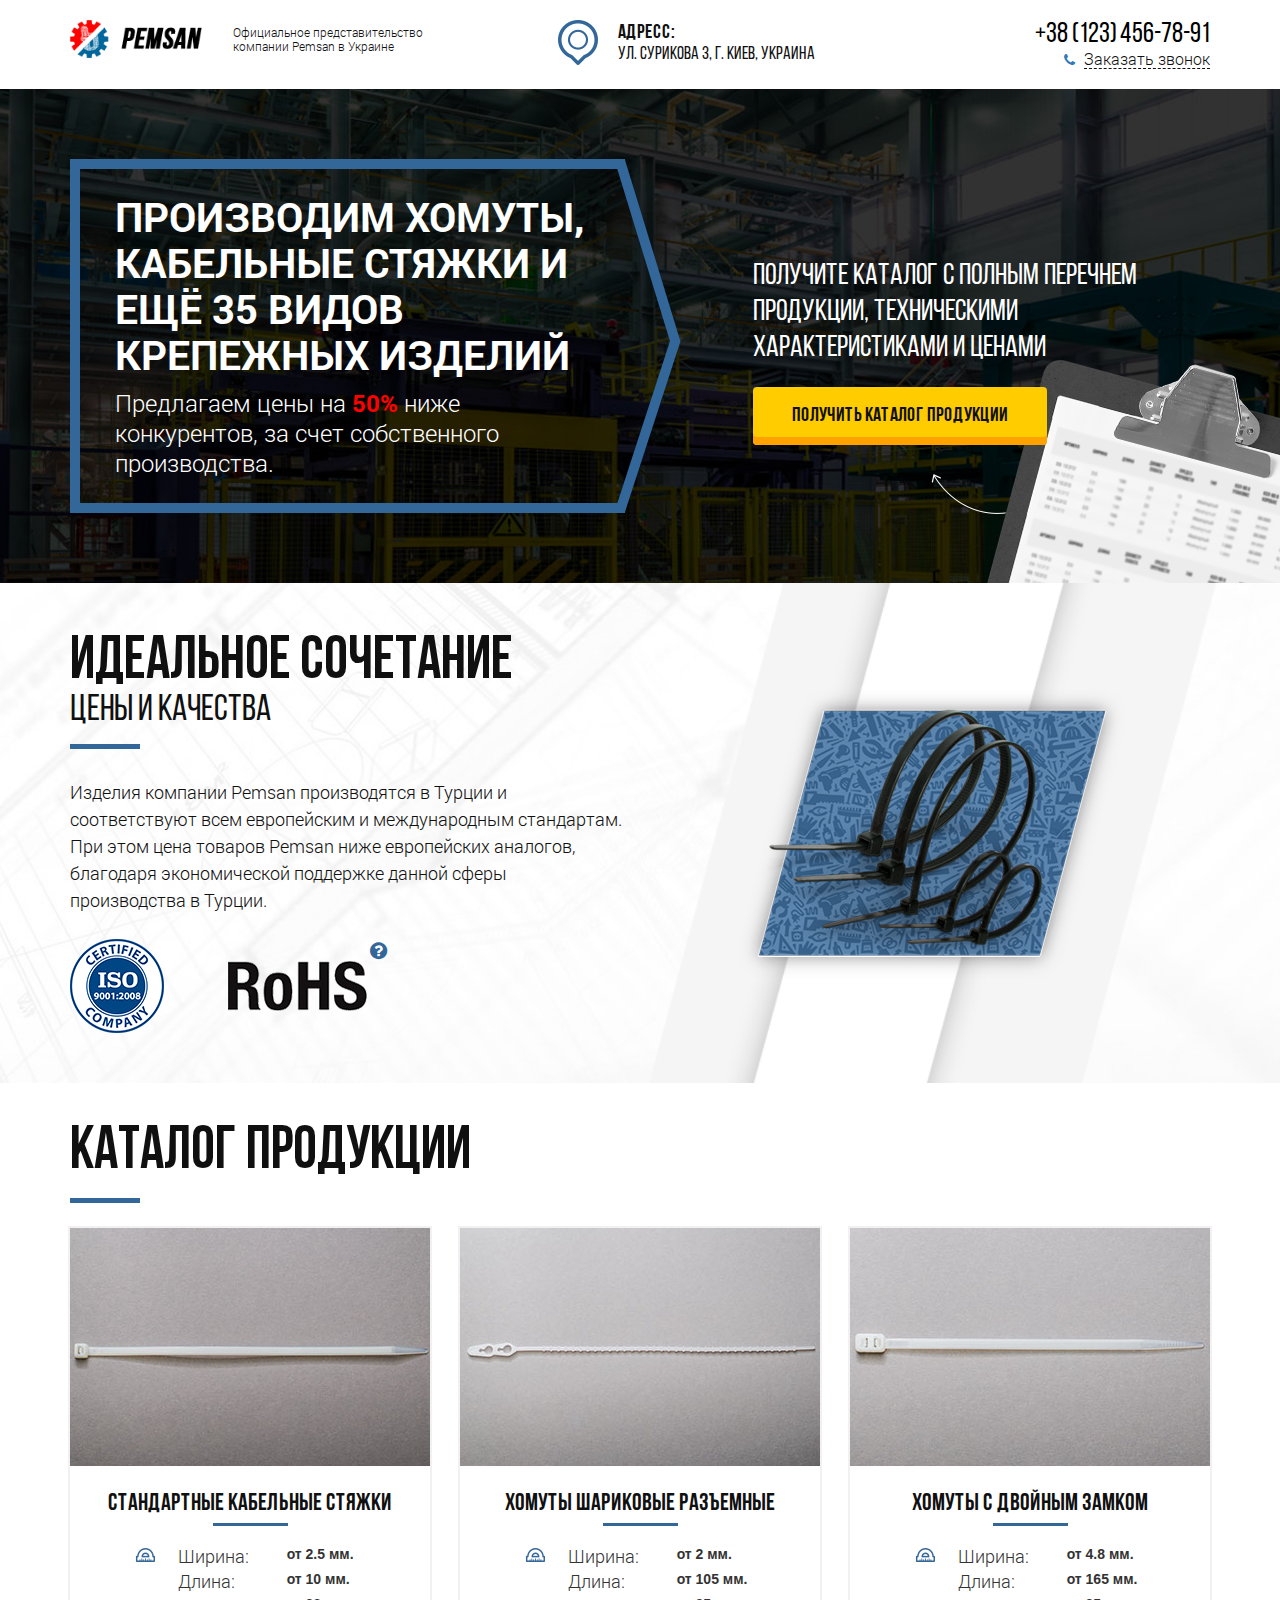
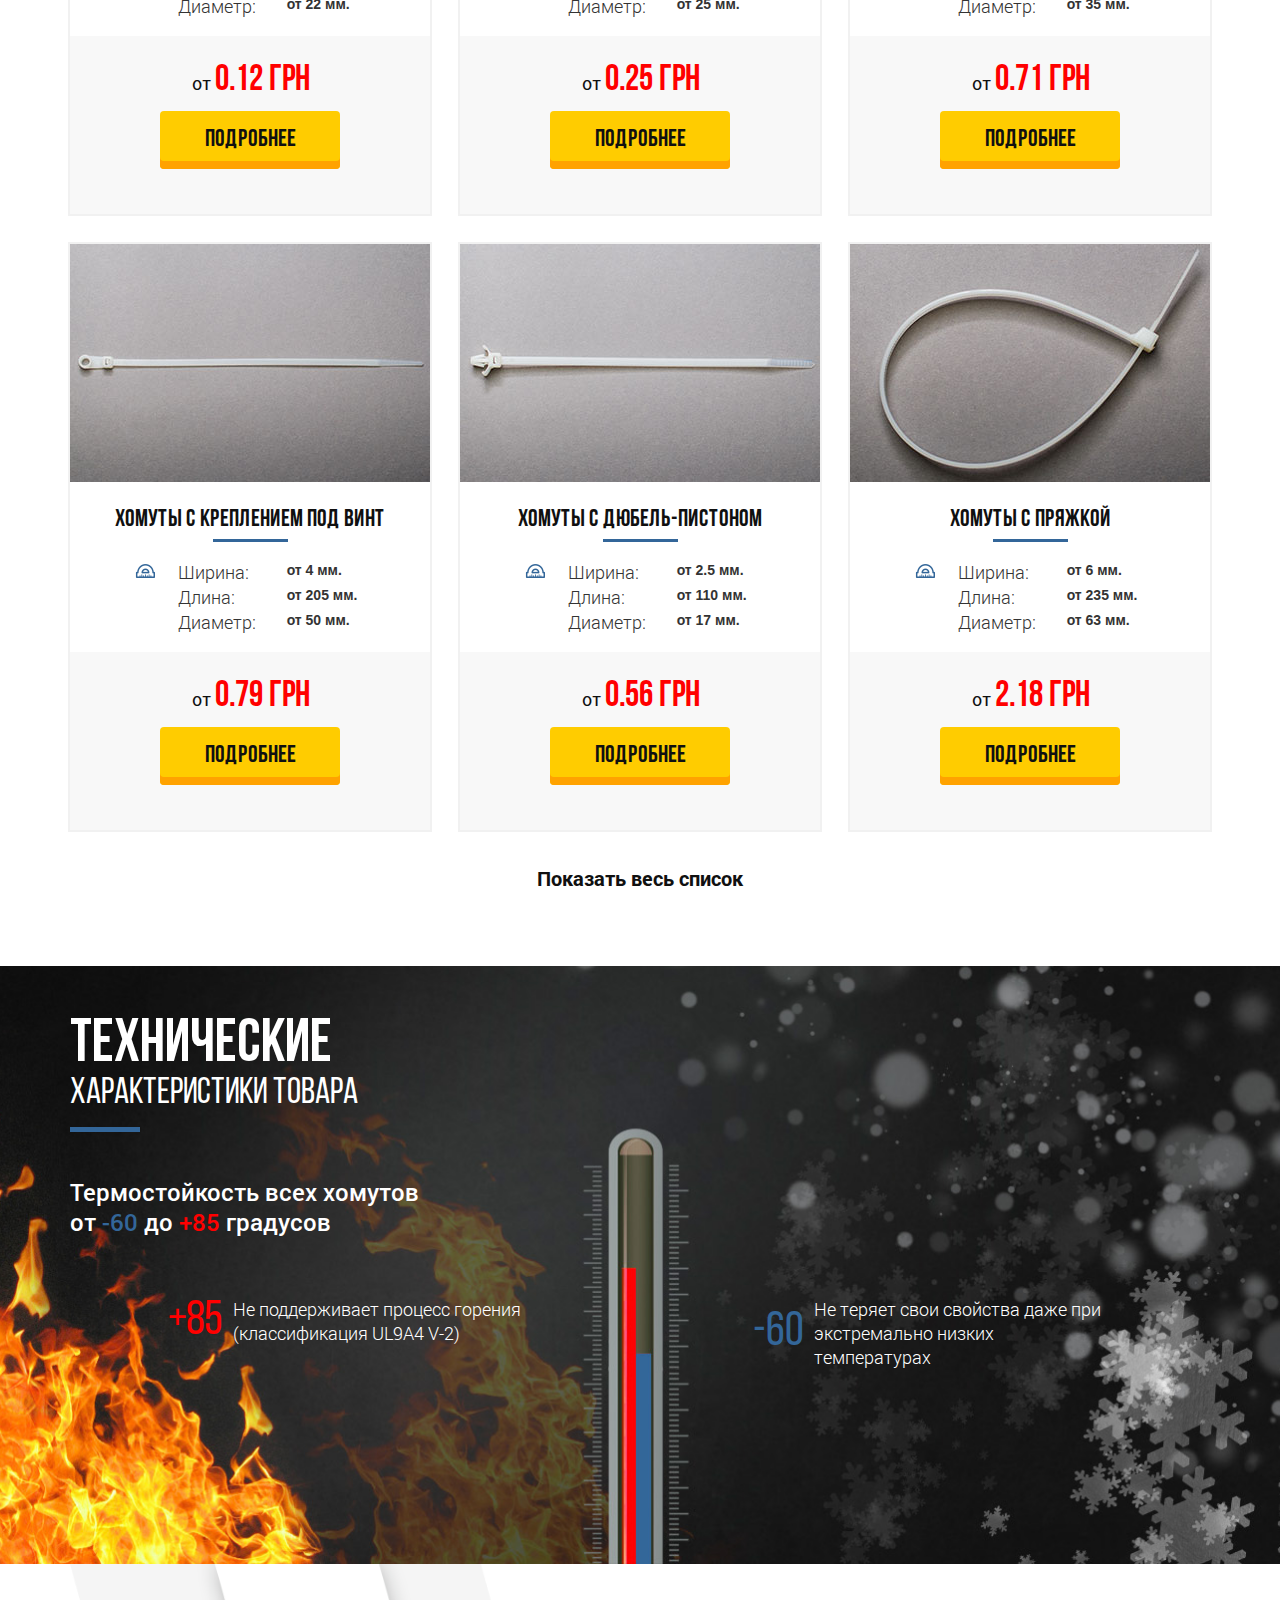
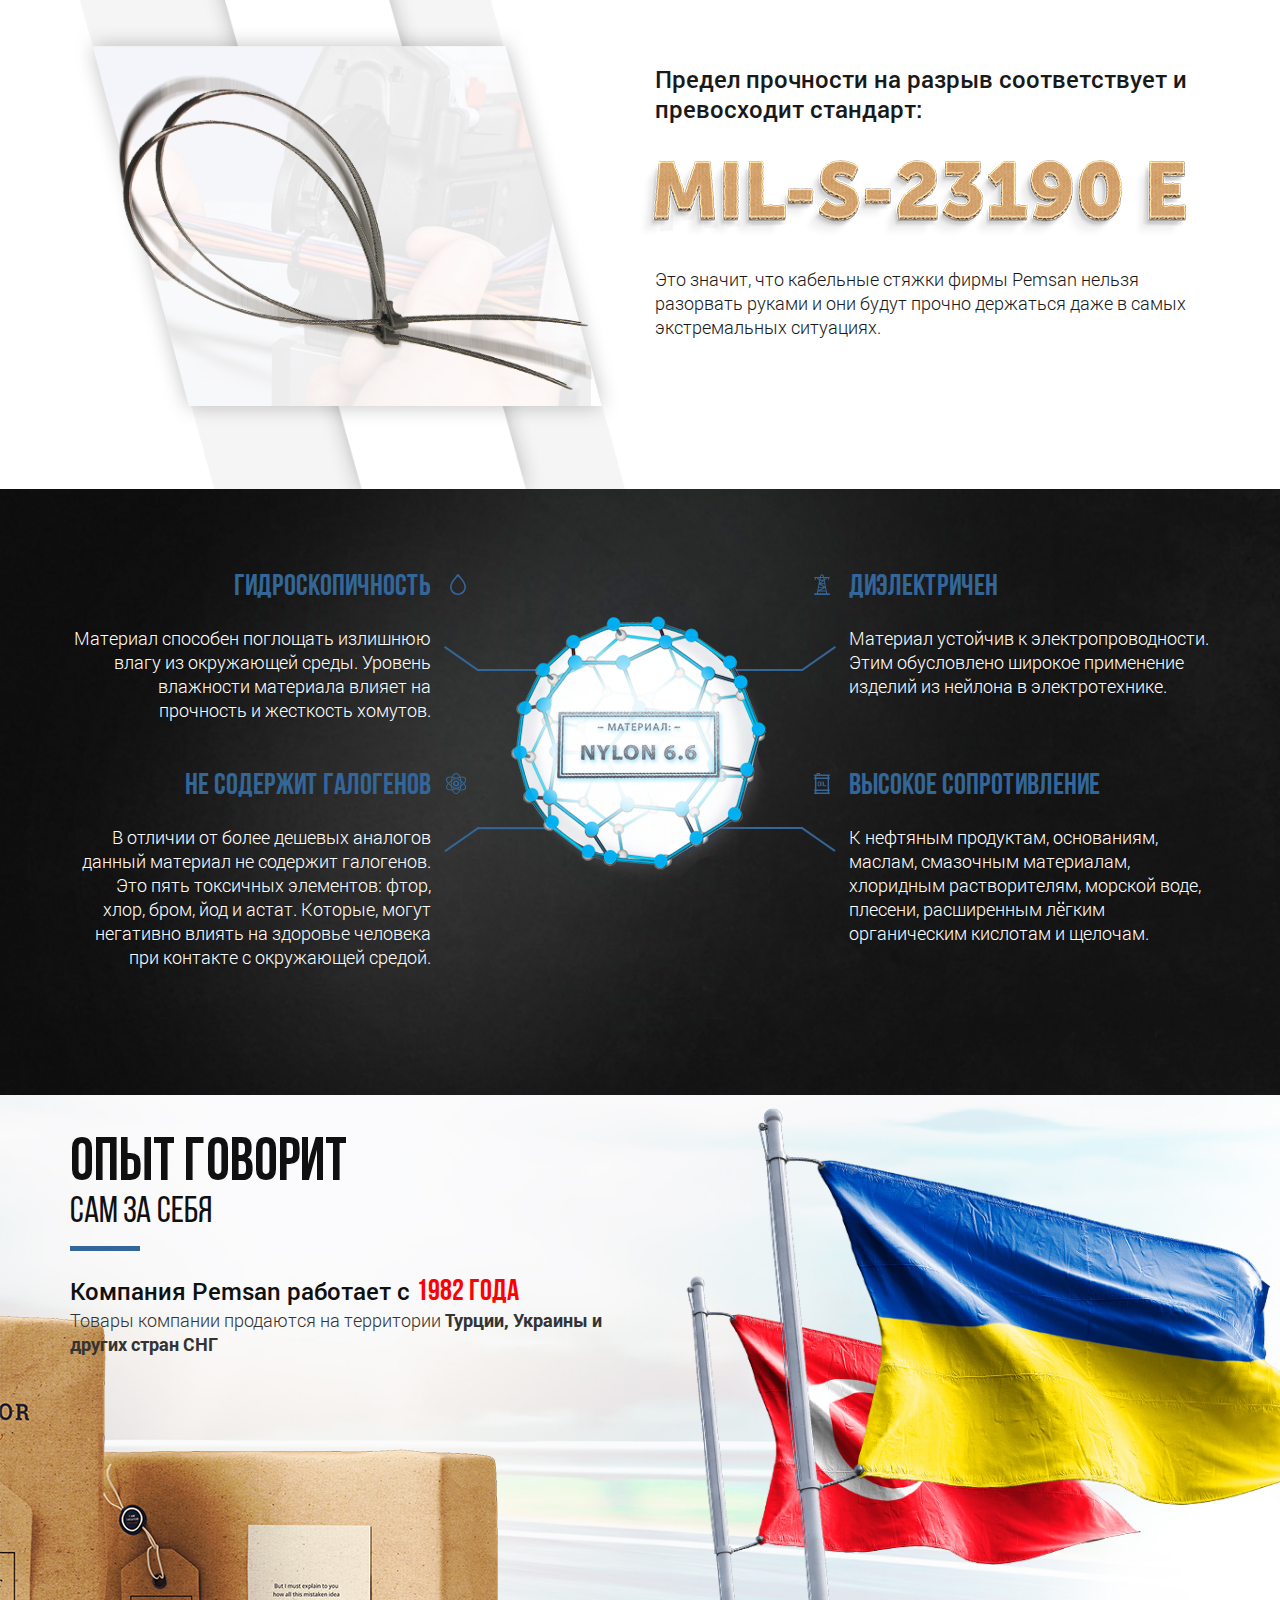
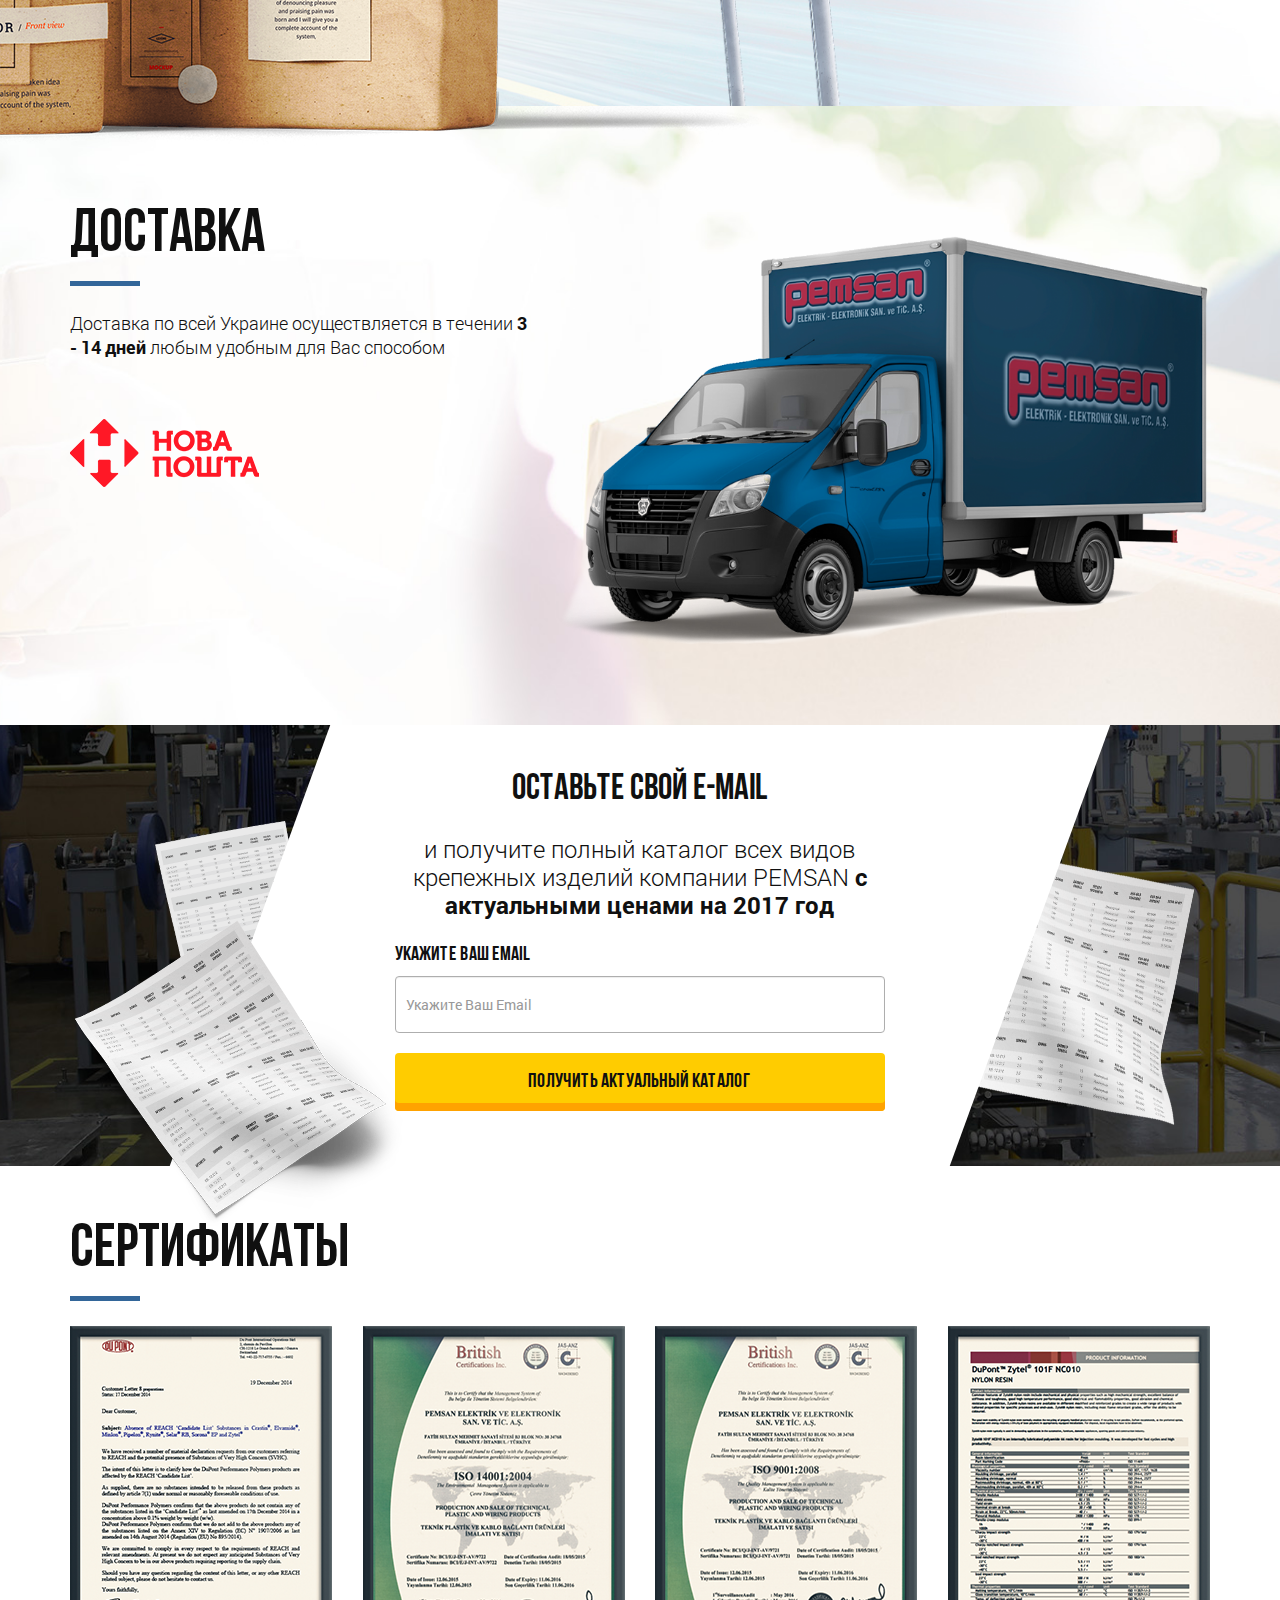
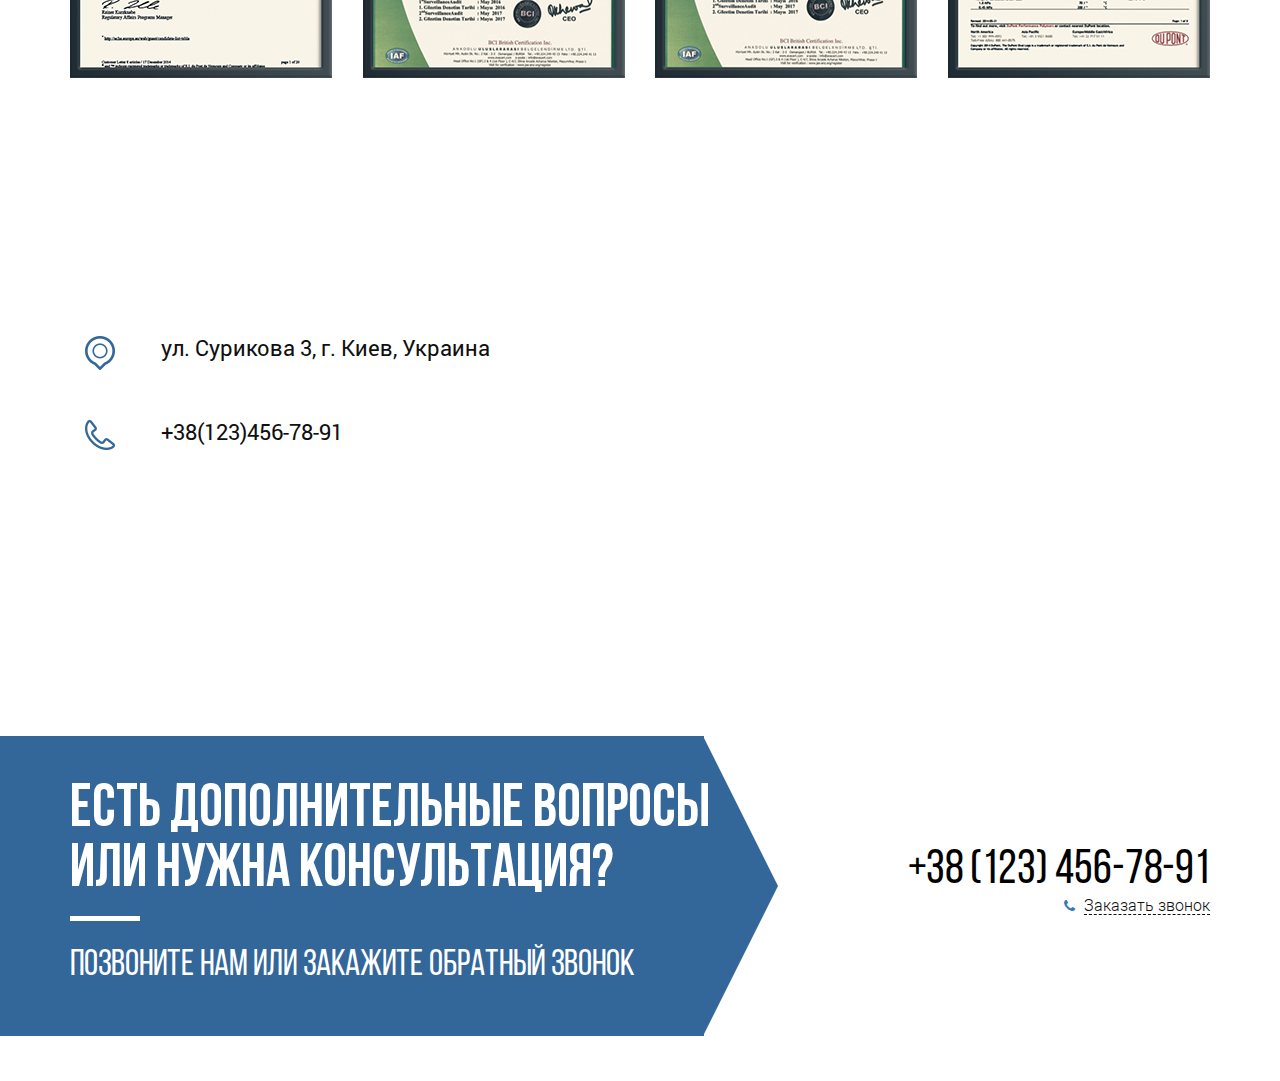
==== commit e88fedfb: "pemsan last version" ====
--- a/app/indexb.html
+++ b/app/indexb.html
@@ -51,8 +51,20 @@
 <script src="https://oss.maxcdn.com/libs/html5shiv/3.7.2/html5shiv.min.js"></script>
 <script src="https://oss.maxcdn.com/libs/respond.js/1.4.2/respond.min.js"></script>
 <![endif]-->
+    <script>
+      (function(w,d,s,l,i){w[l]=w[l]||[];w[l].push({'gtm.start':
+      new Date().getTime(),event:'gtm.js'});var f=d.getElementsByTagName(s)[0],
+      j=d.createElement(s),dl=l!='dataLayer'?'&l='+l:'';j.async=true;j.src=
+      'https://www.googletagmanager.com/gtm.js?id='+i+dl;f.parentNode.insertBefore(j,f);
+      })(window,document,'script','dataLayer','GTM-59Q6DQ9');
+      
+      
+    </script>
   </head>
   <body class="body">
+    <noscript>
+      <iframe src="https://www.googletagmanager.com/ns.html?id=GTM-59Q6DQ9" height="0" width="0" style="display:none;visibility:hidden;"></iframe>
+    </noscript>
     <div class="wrapper">
       <nav class="navbar">
         <div class="container">
@@ -173,7 +185,7 @@
                   <div class="product__order">
                     <div class="product__price">от <span class="product__cost product__cost--price">0.12 грн</span></div>
                     <div class="product__btn-group">
-                      <button class="btn button product__btn" data-toggle="modal" data-target="#modal__product_1">Заказать</button>
+                      <button class="btn button product__btn" data-toggle="modal" data-target="#modal__product_1">Подробнее</button>
                     </div>
                   </div>
                 </div>
@@ -222,7 +234,7 @@
                   <div class="product__order">
                     <div class="product__price">от <span class="product__cost product__cost--price">0.25 грн</span></div>
                     <div class="product__btn-group">
-                      <button class="btn button product__btn" data-toggle="modal" data-target="#modal__product_2">Заказать</button>
+                      <button class="btn button product__btn" data-toggle="modal" data-target="#modal__product_2">Подробнее</button>
                     </div>
                   </div>
                 </div>
@@ -271,7 +283,7 @@
                   <div class="product__order">
                     <div class="product__price">от <span class="product__cost product__cost--price">0.71 грн</span></div>
                     <div class="product__btn-group">
-                      <button class="btn button product__btn" data-toggle="modal" data-target="#modal__product_3">Заказать</button>
+                      <button class="btn button product__btn" data-toggle="modal" data-target="#modal__product_3">Подробнее</button>
                     </div>
                   </div>
                 </div>
@@ -320,7 +332,7 @@
                   <div class="product__order">
                     <div class="product__price">от <span class="product__cost product__cost--price">0.79 грн</span></div>
                     <div class="product__btn-group">
-                      <button class="btn button product__btn" data-toggle="modal" data-target="#modal__product_4">Заказать</button>
+                      <button class="btn button product__btn" data-toggle="modal" data-target="#modal__product_4">Подробнее</button>
                     </div>
                   </div>
                 </div>
@@ -369,7 +381,7 @@
                   <div class="product__order">
                     <div class="product__price">от <span class="product__cost product__cost--price">0.56 грн</span></div>
                     <div class="product__btn-group">
-                      <button class="btn button product__btn" data-toggle="modal" data-target="#modal__product_5">Заказать</button>
+                      <button class="btn button product__btn" data-toggle="modal" data-target="#modal__product_5">Подробнее</button>
                     </div>
                   </div>
                 </div>
@@ -418,7 +430,7 @@
                   <div class="product__order">
                     <div class="product__price">от <span class="product__cost product__cost--price">2.18 грн</span></div>
                     <div class="product__btn-group">
-                      <button class="btn button product__btn" data-toggle="modal" data-target="#modal__product_6">Заказать</button>
+                      <button class="btn button product__btn" data-toggle="modal" data-target="#modal__product_6">Подробнее</button>
                     </div>
                   </div>
                 </div>
@@ -468,7 +480,7 @@
                   <div class="product__order">
                     <div class="product__price">от <span class="product__cost product__cost--price">0.82 грн</span></div>
                     <div class="product__btn-group">
-                      <button class="btn button product__btn" data-toggle="modal" data-target="#modal__product_7">Заказать</button>
+                      <button class="btn button product__btn" data-toggle="modal" data-target="#modal__product_7">Подробнее</button>
                     </div>
                   </div>
                 </div>
@@ -476,9 +488,9 @@
             </div>
             <div class="col-xs-12 col-sm-6 col-md-4 catalog__col">
               <div class="product">
-                <div class="product__photo"><img class="product__img img-responsive" src="img/product8.jpg" alt="СТЯЖКА ПЛАСТИКОВАЯ (ТВИСТ)"></div>
+                <div class="product__photo"><img class="product__img img-responsive" src="img/product8.jpg" alt="СТЯЖКА ПЛАСТИКОВАЯ (ТВИСТ) С ДЮБЕЛЬ ПИСТОНОМ"></div>
                 <div class="text-center product__content">
-                  <div class="product__name">СТЯЖКА ПЛАСТИКОВАЯ (ТВИСТ)</div>
+                  <div class="product__name">СТЯЖКА ПЛАСТИКОВАЯ (ТВИСТ) С ДЮБЕЛЬ ПИСТОНОМ</div>
                   <div class="product__option option">
                     <div class="option__item">
                       <div class="row">
@@ -517,7 +529,7 @@
                   <div class="product__order">
                     <div class="product__price">от <span class="product__cost product__cost--price">1.71 грн</span></div>
                     <div class="product__btn-group">
-                      <button class="btn button product__btn" data-toggle="modal" data-target="#modal__product_8">Заказать</button>
+                      <button class="btn button product__btn" data-toggle="modal" data-target="#modal__product_8">Подробнее</button>
                     </div>
                   </div>
                 </div>
@@ -566,7 +578,7 @@
                   <div class="product__order">
                     <div class="product__price">от <span class="product__cost product__cost--price">0.65 грн</span></div>
                     <div class="product__btn-group">
-                      <button class="btn button product__btn" data-toggle="modal" data-target="#modal__product_9">Заказать</button>
+                      <button class="btn button product__btn" data-toggle="modal" data-target="#modal__product_9">Подробнее</button>
                     </div>
                   </div>
                 </div>
@@ -615,7 +627,7 @@
                   <div class="product__order">
                     <div class="product__price">от <span class="product__cost product__cost--price">0.74 грн</span></div>
                     <div class="product__btn-group">
-                      <button class="btn button product__btn" data-toggle="modal" data-target="#modal__product_10">Заказать</button>
+                      <button class="btn button product__btn" data-toggle="modal" data-target="#modal__product_10">Подробнее</button>
                     </div>
                   </div>
                 </div>
@@ -664,7 +676,7 @@
                   <div class="product__order">
                     <div class="product__price">от <span class="product__cost product__cost--price">0.74 грн</span></div>
                     <div class="product__btn-group">
-                      <button class="btn button product__btn" data-toggle="modal" data-target="#modal__product_11">Заказать</button>
+                      <button class="btn button product__btn" data-toggle="modal" data-target="#modal__product_11">Подробнее</button>
                     </div>
                   </div>
                 </div>
@@ -713,7 +725,7 @@
                   <div class="product__order">
                     <div class="product__price">от <span class="product__cost product__cost--price">1.06 грн</span></div>
                     <div class="product__btn-group">
-                      <button class="btn button product__btn" data-toggle="modal" data-target="#modal__product_12">Заказать</button>
+                      <button class="btn button product__btn" data-toggle="modal" data-target="#modal__product_12">Подробнее</button>
                     </div>
                   </div>
                 </div>
@@ -762,7 +774,7 @@
                   <div class="product__order">
                     <div class="product__price">от <span class="product__cost product__cost--price">0.76 грн</span></div>
                     <div class="product__btn-group">
-                      <button class="btn button product__btn" data-toggle="modal" data-target="#modal__product_13">Заказать</button>
+                      <button class="btn button product__btn" data-toggle="modal" data-target="#modal__product_13">Подробнее</button>
                     </div>
                   </div>
                 </div>
@@ -811,7 +823,7 @@
                   <div class="product__order">
                     <div class="product__price">от <span class="product__cost product__cost--price">0.88 грн</span></div>
                     <div class="product__btn-group">
-                      <button class="btn button product__btn" data-toggle="modal" data-target="#modal__product_14">Заказать</button>
+                      <button class="btn button product__btn" data-toggle="modal" data-target="#modal__product_14">Подробнее</button>
                     </div>
                   </div>
                 </div>
@@ -860,7 +872,7 @@
                   <div class="product__order">
                     <div class="product__price">от <span class="product__cost product__cost--price">0.59 грн</span></div>
                     <div class="product__btn-group">
-                      <button class="btn button product__btn" data-toggle="modal" data-target="#modal__product_15">Заказать</button>
+                      <button class="btn button product__btn" data-toggle="modal" data-target="#modal__product_15">Подробнее</button>
                     </div>
                   </div>
                 </div>
@@ -909,7 +921,7 @@
                   <div class="product__order">
                     <div class="product__price">от <span class="product__cost product__cost--price">0.62 грн</span></div>
                     <div class="product__btn-group">
-                      <button class="btn button product__btn" data-toggle="modal" data-target="#modal__product_16">Заказать</button>
+                      <button class="btn button product__btn" data-toggle="modal" data-target="#modal__product_16">Подробнее</button>
                     </div>
                   </div>
                 </div>
@@ -958,7 +970,7 @@
                   <div class="product__order">
                     <div class="product__price">от <span class="product__cost product__cost--price">0.56 грн</span></div>
                     <div class="product__btn-group">
-                      <button class="btn button product__btn" data-toggle="modal" data-target="#modal__product_17">Заказать</button>
+                      <button class="btn button product__btn" data-toggle="modal" data-target="#modal__product_17">Подробнее</button>
                     </div>
                   </div>
                 </div>
@@ -1007,7 +1019,7 @@
                   <div class="product__order">
                     <div class="product__price">от <span class="product__cost product__cost--price">0.56 грн</span></div>
                     <div class="product__btn-group">
-                      <button class="btn button product__btn" data-toggle="modal" data-target="#modal__product_18">Заказать</button>
+                      <button class="btn button product__btn" data-toggle="modal" data-target="#modal__product_18">Подробнее</button>
                     </div>
                   </div>
                 </div>
@@ -1056,7 +1068,7 @@
                   <div class="product__order">
                     <div class="product__price">от <span class="product__cost product__cost--price">2.41 грн</span></div>
                     <div class="product__btn-group">
-                      <button class="btn button product__btn" data-toggle="modal" data-target="#modal__product_19">Заказать</button>
+                      <button class="btn button product__btn" data-toggle="modal" data-target="#modal__product_19">Подробнее</button>
                     </div>
                   </div>
                 </div>
@@ -1105,7 +1117,7 @@
                   <div class="product__order">
                     <div class="product__price">от <span class="product__cost product__cost--price">2.76 грн</span></div>
                     <div class="product__btn-group">
-                      <button class="btn button product__btn" data-toggle="modal" data-target="#modal__product_20">Заказать</button>
+                      <button class="btn button product__btn" data-toggle="modal" data-target="#modal__product_20">Подробнее</button>
                     </div>
                   </div>
                 </div>
@@ -1154,7 +1166,7 @@
                   <div class="product__order">
                     <div class="product__price">от <span class="product__cost product__cost--price">5.00 грн</span></div>
                     <div class="product__btn-group">
-                      <button class="btn button product__btn" data-toggle="modal" data-target="#modal__product_21">Заказать</button>
+                      <button class="btn button product__btn" data-toggle="modal" data-target="#modal__product_21">Подробнее</button>
                     </div>
                   </div>
                 </div>
@@ -1273,7 +1285,7 @@
                 <div class="col-xs-12 col-sm-8 col-sm-offset-2">
                   <div class="contactus__form form">
                     <div class="form__heading">Оставьте свой E-Mail</div>
-                    <div class="form__text">и получите полный каталог всех видов крепежных изделий компании PEMSAN <b>с актуальными ценами на 19.04.2017</b></div>
+                    <div class="form__text">и получите полный каталог всех видов крепежных изделий компании PEMSAN <b>с актуальными ценами на 2017 год</b></div>
                     <form class="contactForm modal__form" method="post" action="./mail/mail.php">
                       <div class="row">
                         <div class="col-xs-12">
@@ -1332,7 +1344,7 @@
         </div>
       </div>
       <div class="map">
-        <iframe class="map__iframe" src="https://www.google.com/maps/embed?pb=!1m18!1m12!1m3!1d2541.344555262705!2d30.475717214910308!3d50.43468249638321!2m3!1f0!2f0!3f0!3m2!1i1024!2i768!4f13.1!3m3!1m2!1s0x40d4ce959f668c33%3A0x3ee1549da2c6652e!2z0LLRg9C70LjRhtGPINCh0YPRgNC40LrQvtCy0LAsIDMsINCa0LjRl9Cy!5e0!3m2!1sru!2sua!4v1494596727045" frameborder="0" style="border:0;" allowfullscreen></iframe>
+        <iframe class="map__iframe" src="https://www.google.com/maps/embed?pb=!1m18!1m12!1m3!1d2541.344555262705!2d30.475717214910308!3d50.43468249638321!2m3!1f0!2f0!3f0!3m2!1i1024!2i768!4f13.1!3m3!1m2!1s0x40d4ce959f668c33%3A0x3ee1549da2c6652e!2z0LLRg9C70LjRhtGPINCh0YPRgNC40LrQvtCy0LAsIDMsINCa0LjRl9Cy!5e0!3m2!1sru!2sua!4v1494596727045" style="border:0;" allowfullscreen></iframe>
         <div class="container">
           <div class="row">
             <div class="col-xs-9 col-sm-6 col-md-5">
@@ -1348,9 +1360,7 @@
                 <div class="map__number">
                   <div class="row">
                     <div class="col-xs-3 col-sm-2"><i class="ic map__icon ic--map2"></i></div>
-                    <div class="col-xs-9 col-sm-10">
-                      <div class="map__text" href="tel:+381234567891">+38(123)456-78-91</div>
-                    </div>
+                    <div class="col-xs-9 col-sm-10"><a class="map__text" href="tel:+381234567891">+38(123)456-78-91</a></div>
                   </div>
                 </div>
               </div>
@@ -2541,8 +2551,8 @@
         <div class="modal-content">
           <button class="close modal__close" type="button" data-dismiss="modal" aria-hidden="true"><i class="fa fa-times" aria-hidden="true"></i></button>
           <div class="modal-body modal__body">
-            <h2 class="heading heading--product-320 modal__head-name">СТЯЖКА ПЛАСТИКОВАЯ (ТВИСТ)</h2>
-            <div class="modal__photo"><img class="img-responsive modal__img" src="img/product-modal8-1.jpg" alt="СТЯЖКА ПЛАСТИКОВАЯ (ТВИСТ)"></div>
+            <h2 class="heading heading--product-320 modal__head-name">СТЯЖКА ПЛАСТИКОВАЯ (ТВИСТ) С ДЮБЕЛЬ ПИСТОНОМ</h2>
+            <div class="modal__photo"><img class="img-responsive modal__img" src="img/product-modal8-1.jpg" alt="СТЯЖКА ПЛАСТИКОВАЯ (ТВИСТ) С ДЮБЕЛЬ ПИСТОНОМ"></div>
             <form class="contactForm modal__form" method="post" action="./mail/mail.php">
               <div class="table-responsive">
                 <table class="table table-striped">
@@ -2624,7 +2634,7 @@
                     </div>
                     <div class="col-xs-12 col-sm-6 col-sm-offset-3 col-md-4 col-md-offset-0">   
                       <div class="text-center">
-                        <input type="hidden" name="product_name[СТЯЖКА ПЛАСТИКОВАЯ (ТВИСТ)]">
+                        <input type="hidden" name="product_name[СТЯЖКА ПЛАСТИКОВАЯ (ТВИСТ) С ДЮБЕЛЬ ПИСТОНОМ]">
                         <button class="btn button button--size button--margin" name="form[навбар]" type="submit" data-loading-text="&lt;i class='fa fa-circle-o-notch fa-spin'&gt;&lt;/i&gt; Файл отправляется...">Заказать</button>
                       </div>
                     </div>
--- a/app/css/fonts.css
+++ b/app/css/fonts.css
@@ -1,13 +1,11 @@
+@font-face{font-family:"BebasNeueBook";src:url([data-uri]);}
+@font-face{font-family:"BebasNeueBook";src:url([data-uri]);}
 @font-face{font-family:"BebasNeue";font-weight:700;src:url([data-uri]);}
 @font-face{font-family:"BebasNeue";font-weight:700;src:url([data-uri]);}
-@font-face{font-family:"BebasNeueBook";src:url([data-uri]);}
-@font-face{font-family:"BebasNeueBook";src:url([data-uri]);}
+@font-face{font-family:"BebasNeue";font-weight:400;src:url([data-uri]);}
+@font-face{font-family:"BebasNeue";font-weight:400;src:url([data-uri]);}
 @font-face{font-family:"BebasNeue";font-weight:300;src:url([data-uri]);}
 @font-face{font-family:"BebasNeue";font-weight:300;src:url([data-uri]);}
-@font-face{font-family:"BebasNeue";font-weight:400;src:url([data-uri]